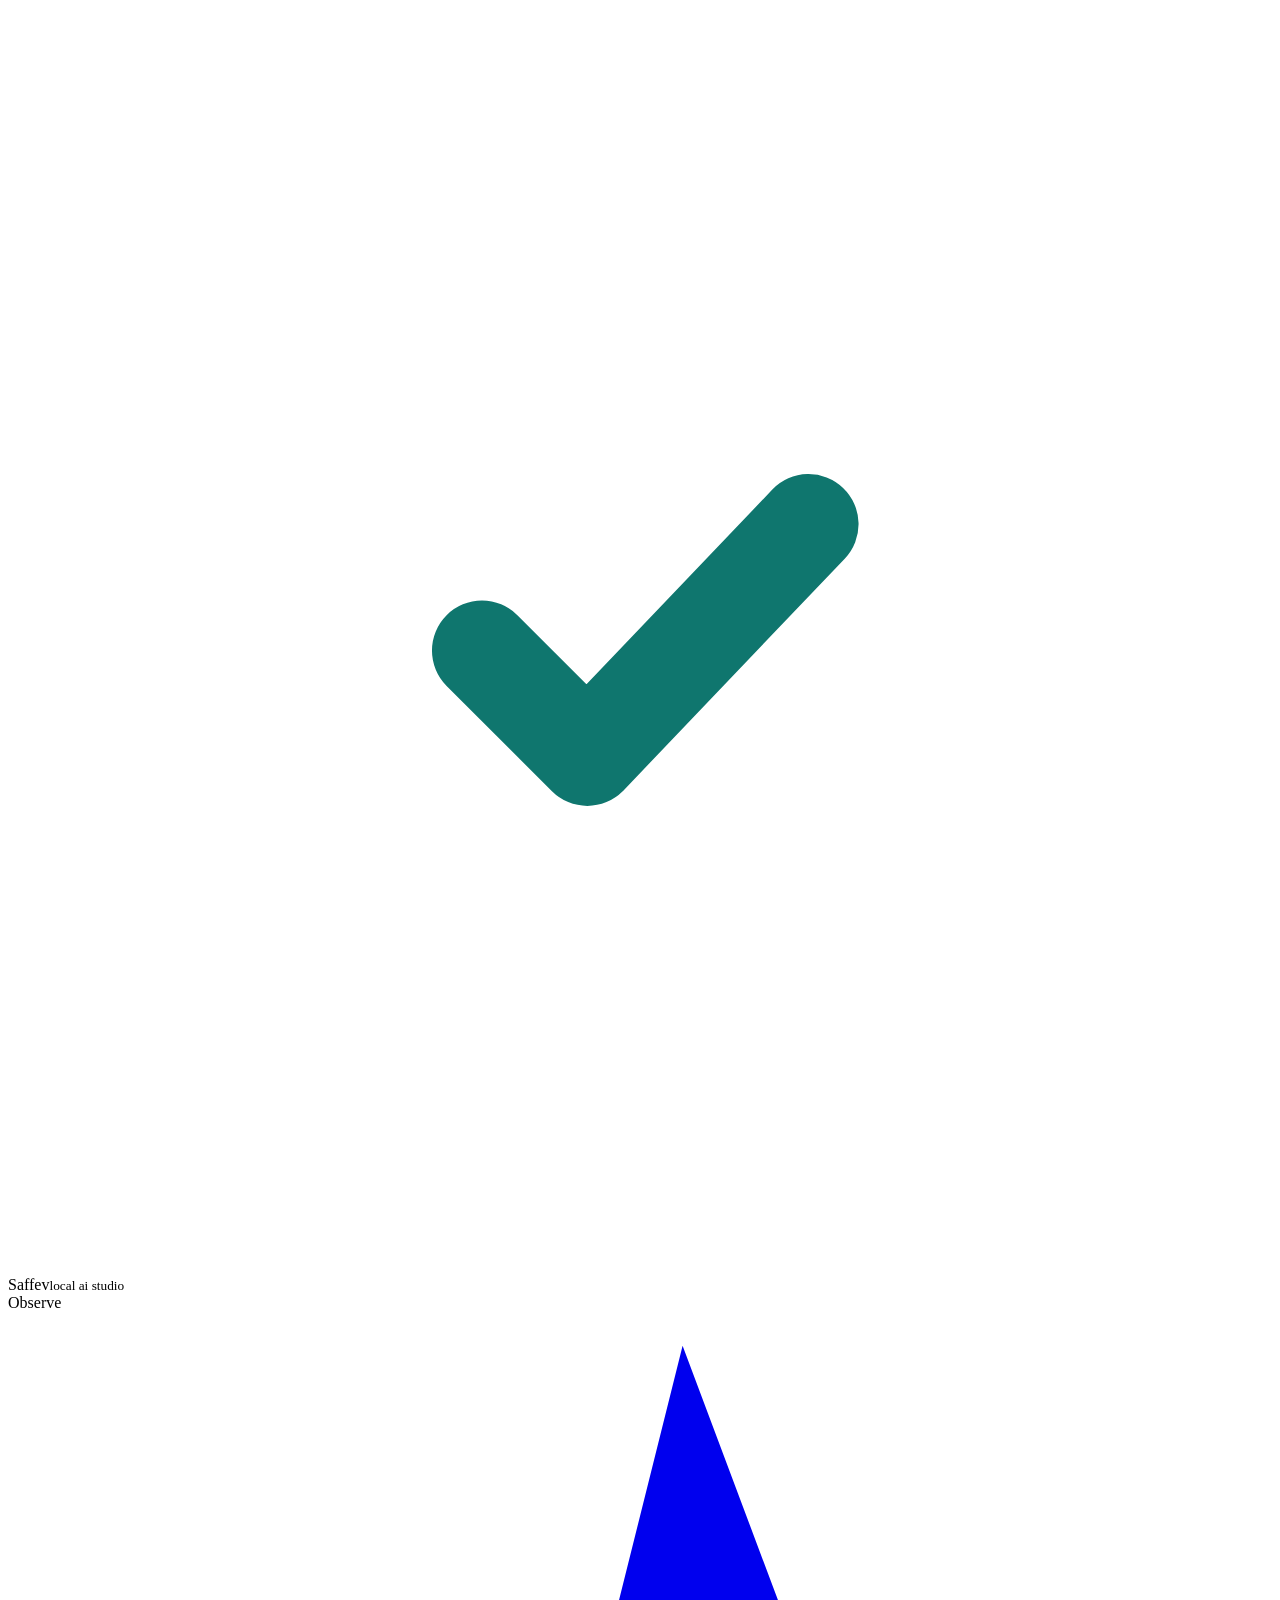
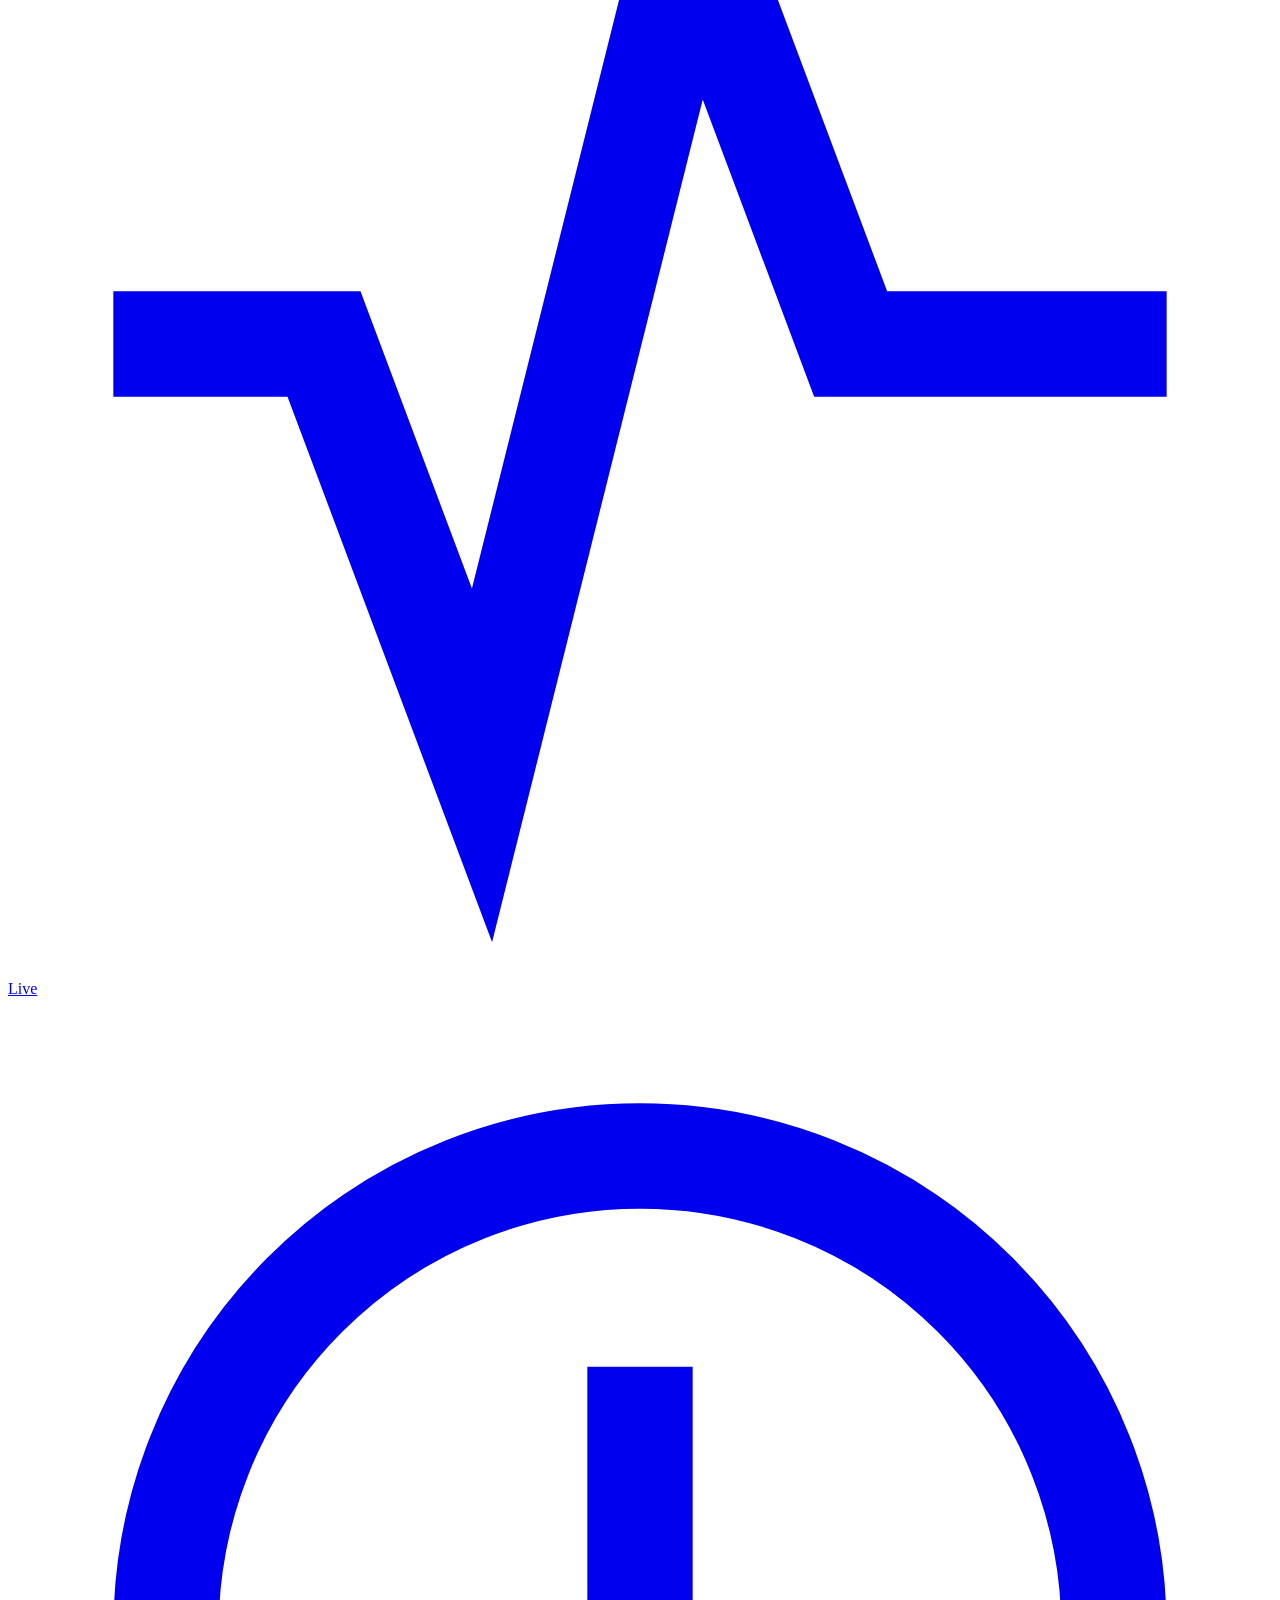
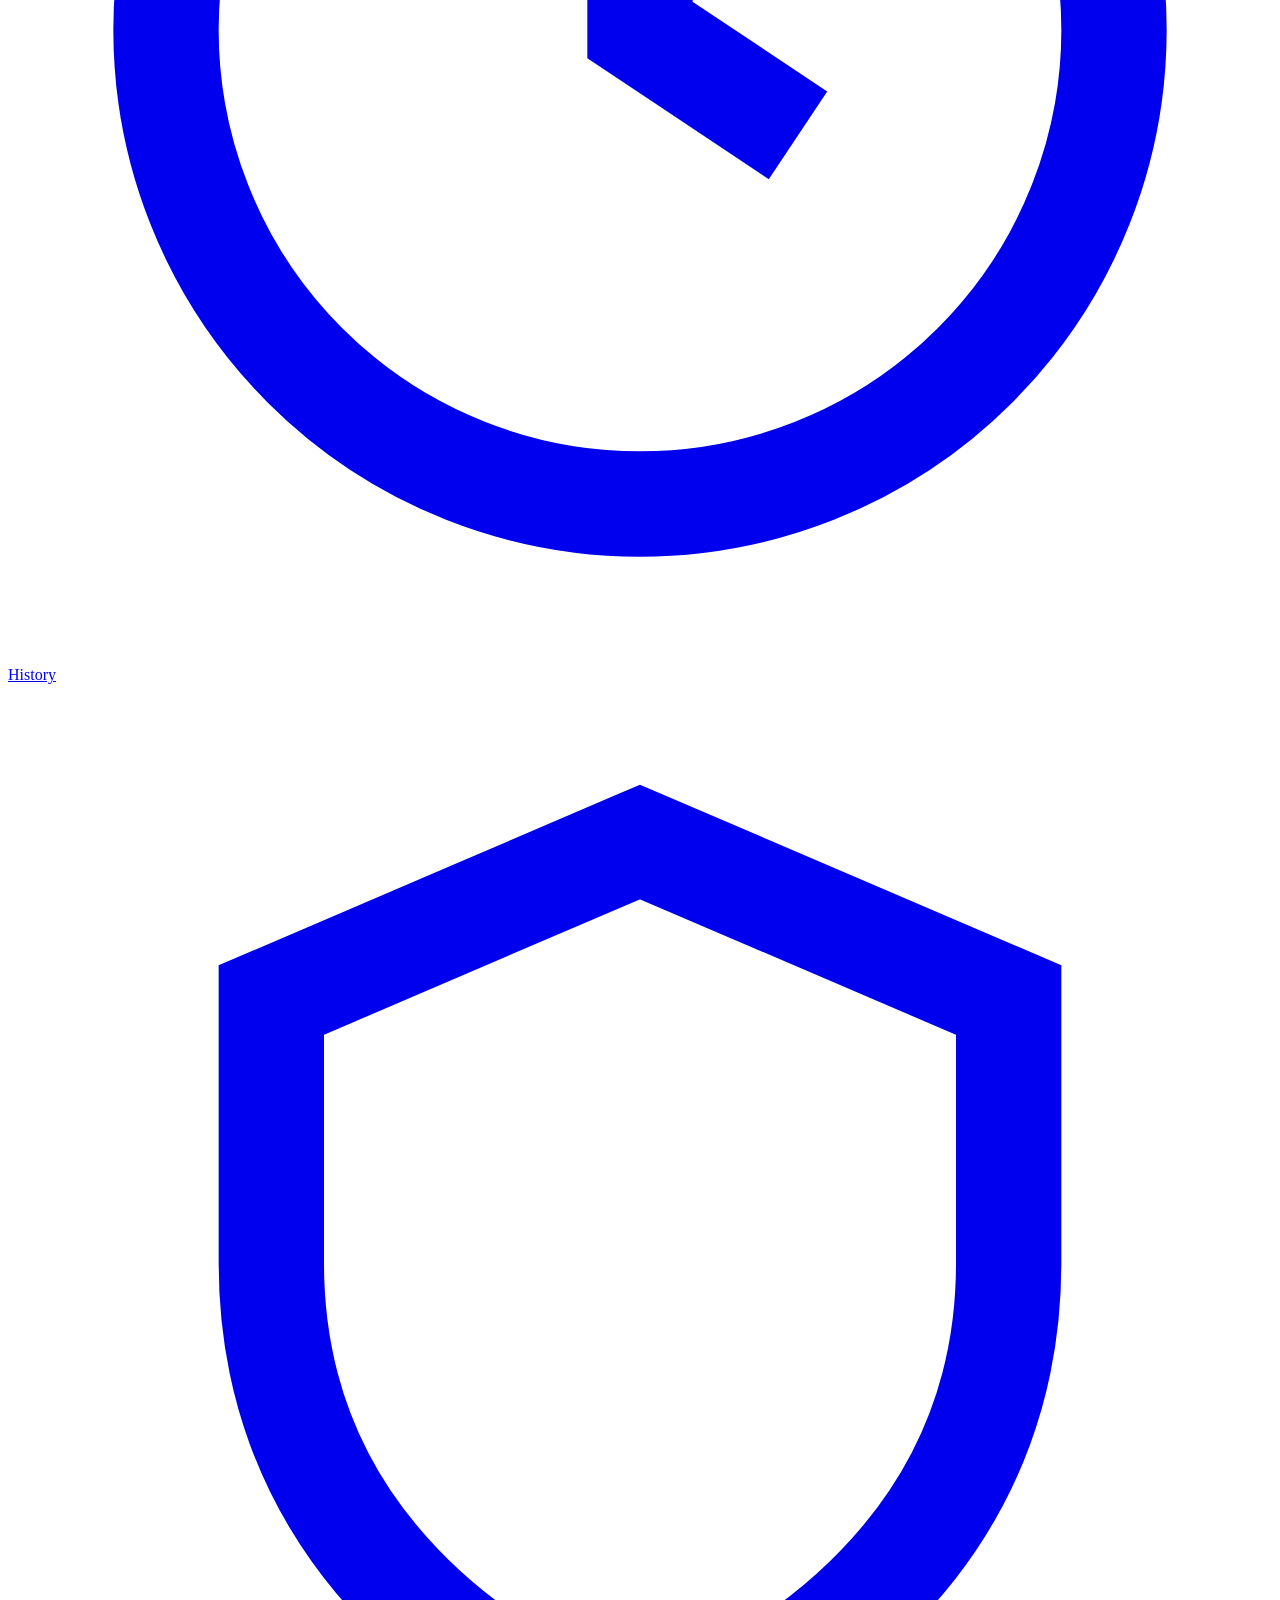
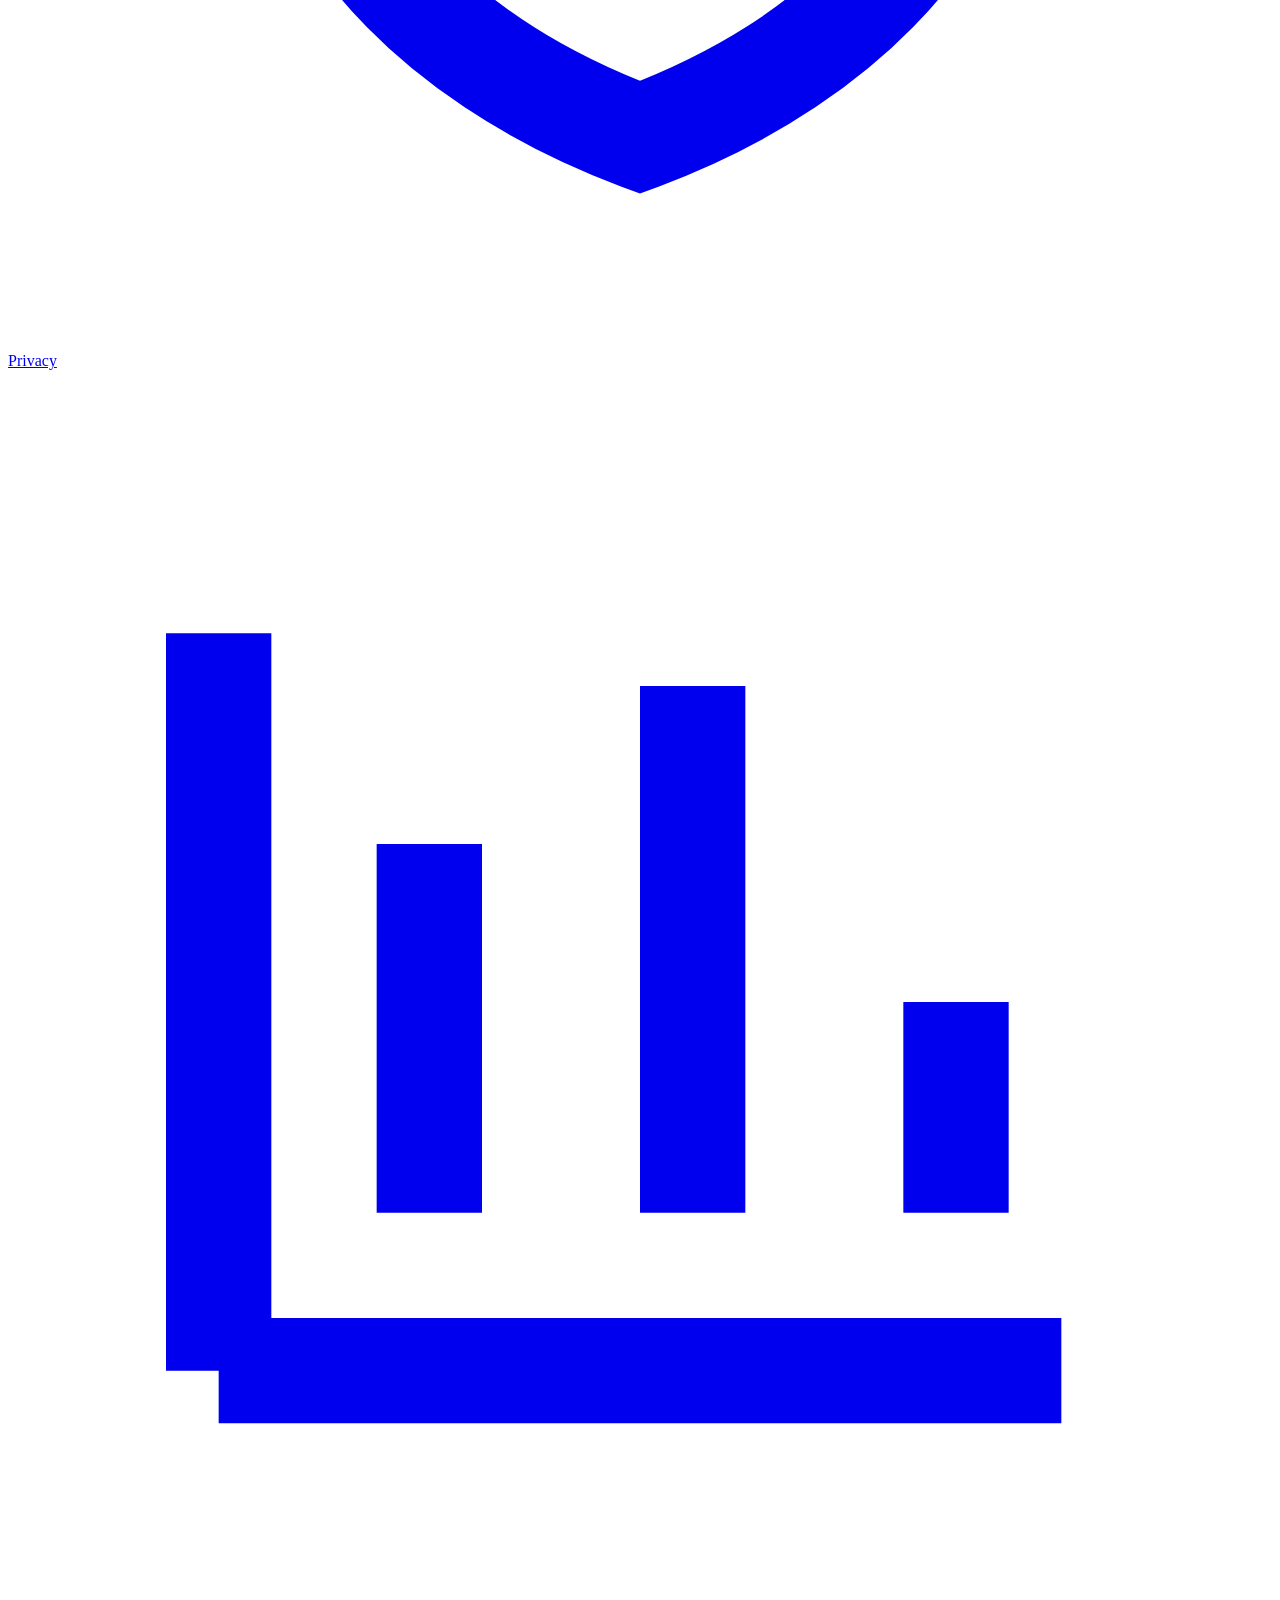
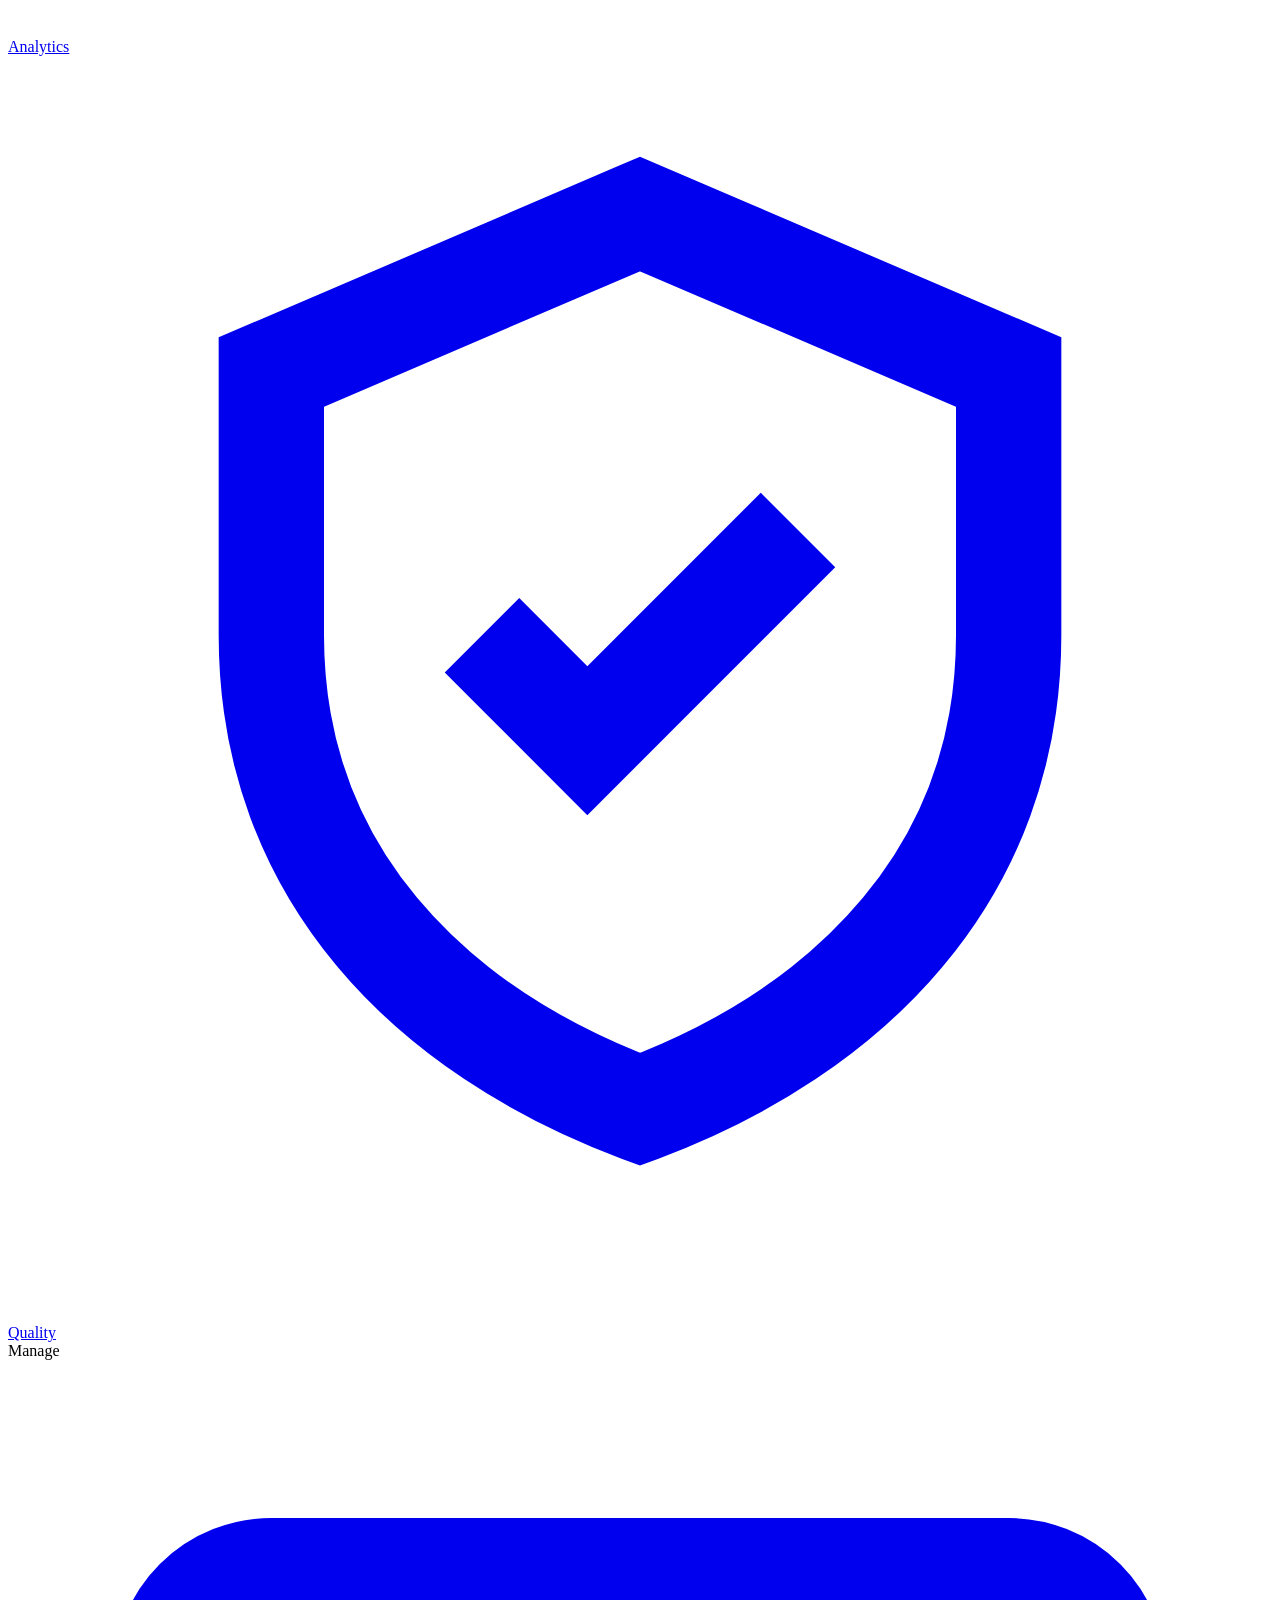
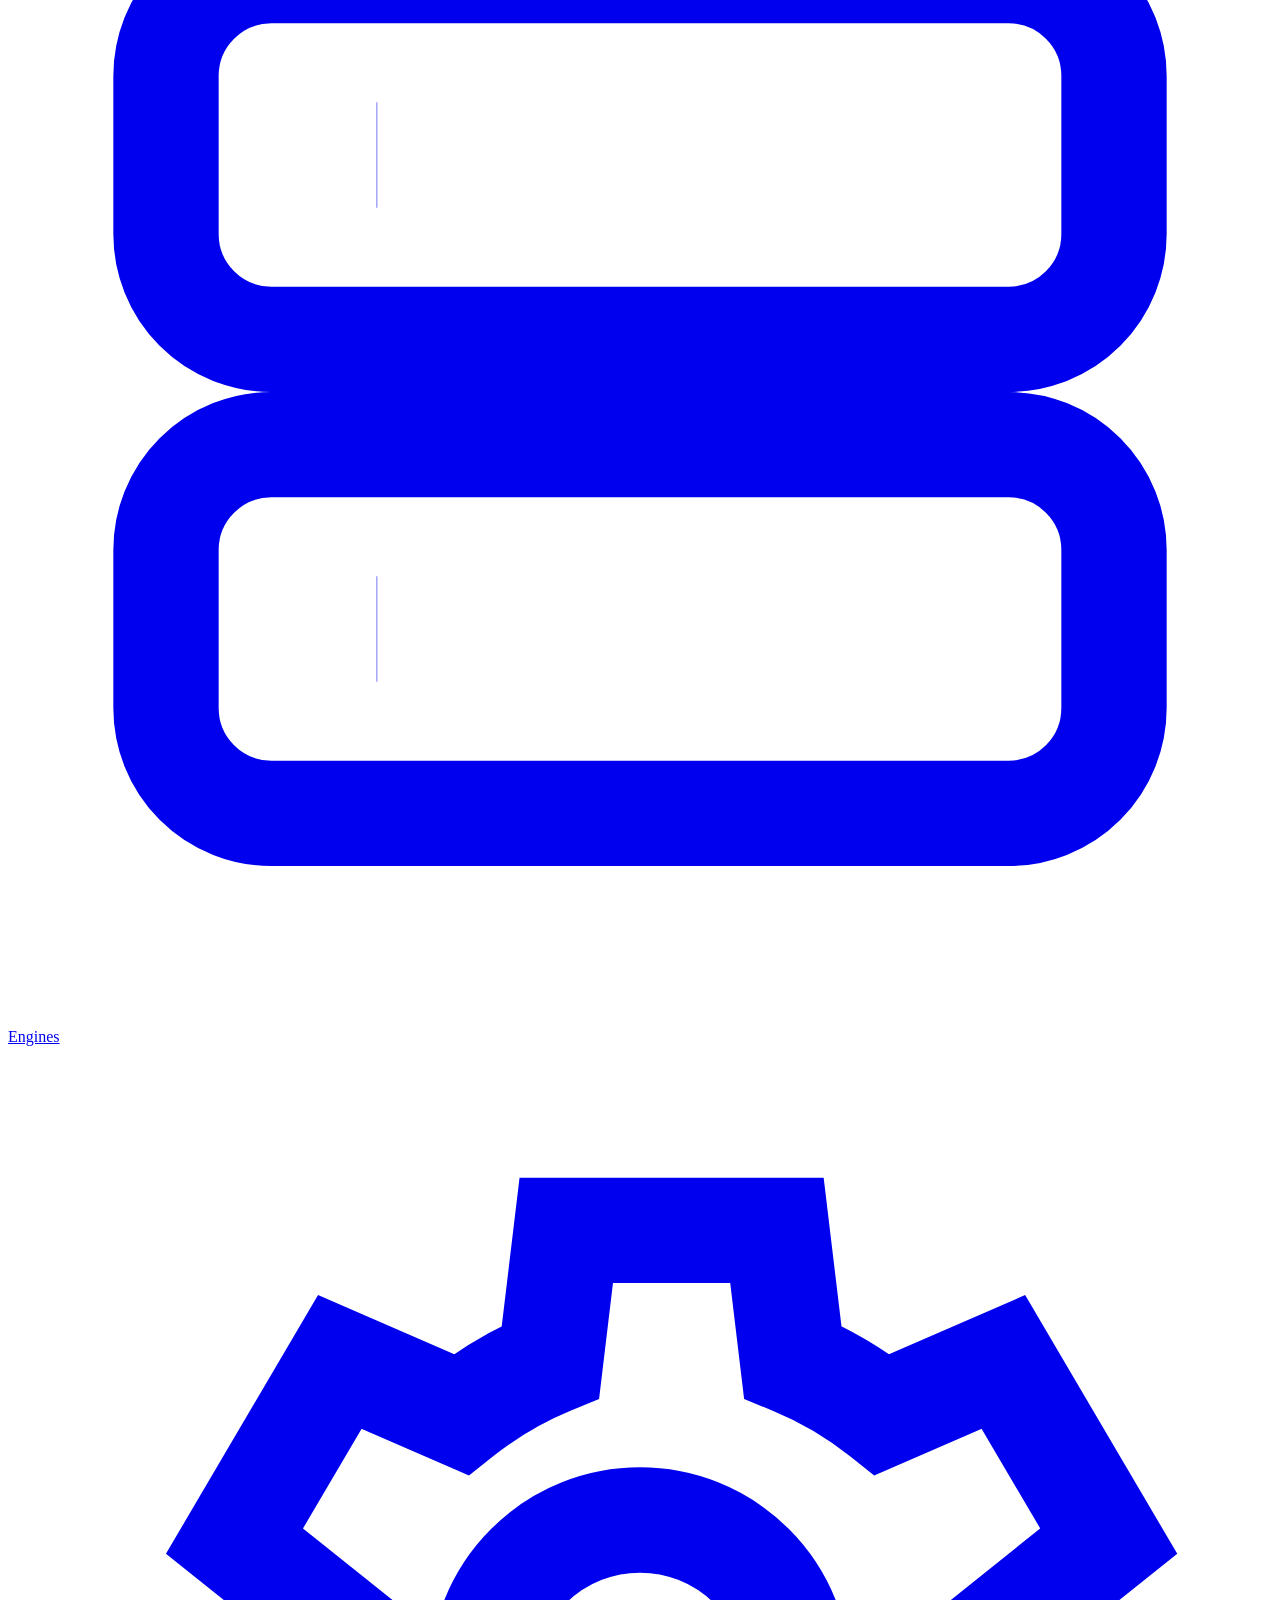
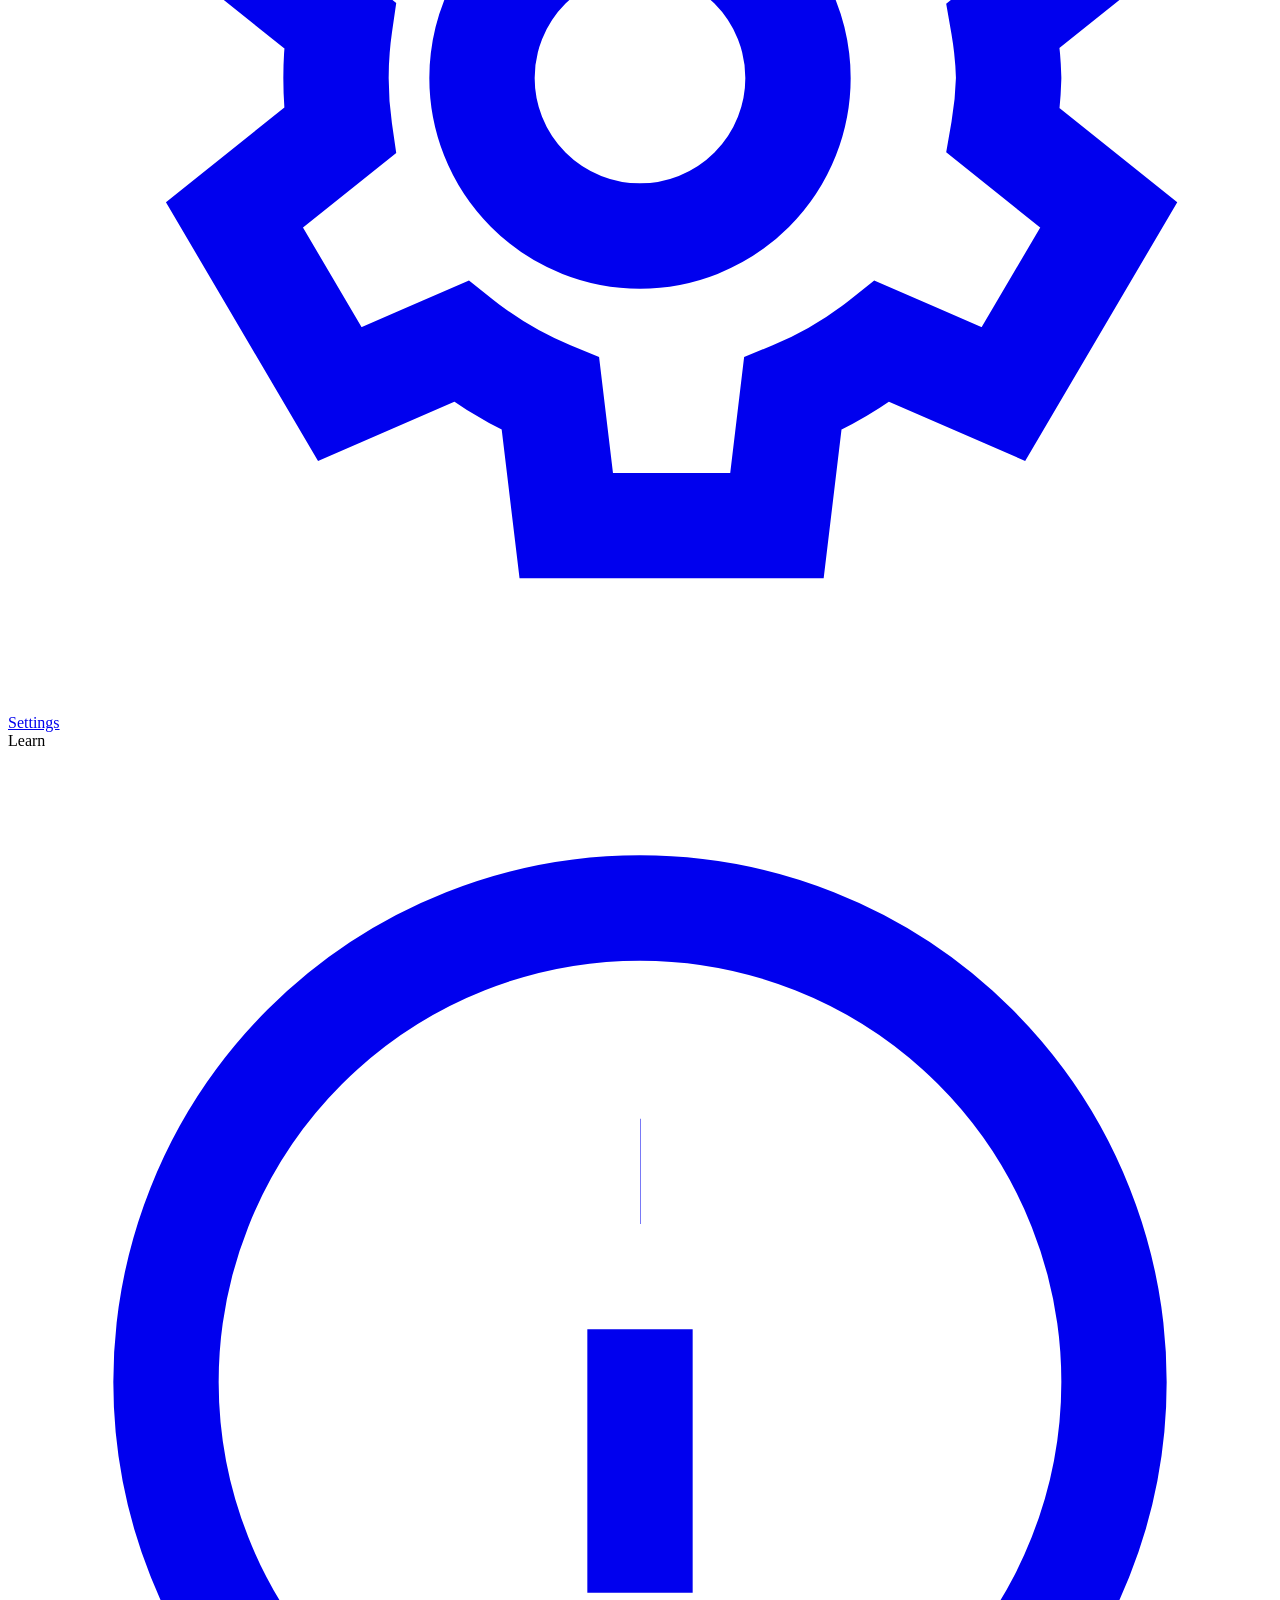
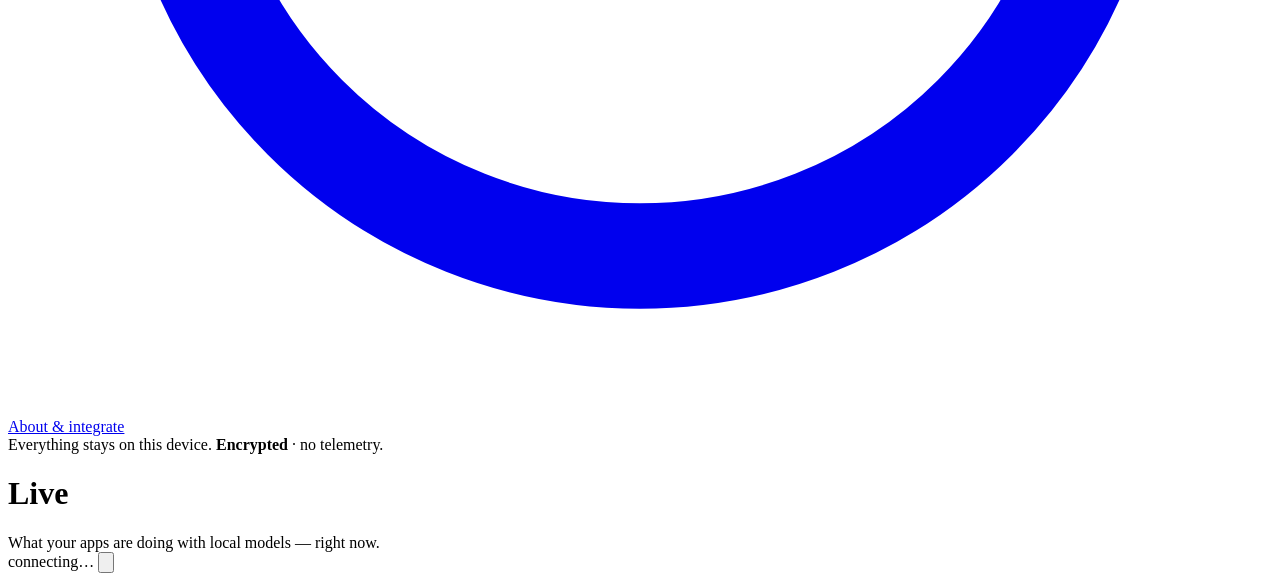
==== studio-web/index.html @ daf54a2c "feat(eval): eval pipeline phases 1-3 — storage, config, deterministic safety guard Activates the emp" ====
<!doctype html>
<html lang="en">
<head>
  <meta charset="utf-8" />
  <meta name="viewport" content="width=device-width, initial-scale=1" />
  <meta name="color-scheme" content="light dark" />
  <title>Saffev — local ai studio</title>

  <!-- Self-hosted fonts (woff2 baked into the binary) — no CDN, fully offline. -->
  <link rel="stylesheet" href="/fonts.css" />

  <!-- Canonical design tokens (copied from design/tokens.css) — single colour source. -->
  <link rel="stylesheet" href="/tokens.css" />
  <!-- Component styles lifted from design/option-a-calm-instrument.html (token-driven). -->
  <link rel="stylesheet" href="/styles.css" />
</head>
<body>
  <div class="appshell">
    <!-- SIDEBAR -->
    <aside class="sidebar">
      <div class="brand">
        <div class="mark" aria-hidden="true">
          <svg viewBox="0 0 24 24" fill="none">
            <path d="M12 2 4 5.5v6c0 5 3.4 8.8 8 10.5 4.6-1.7 8-5.5 8-10.5v-6L12 2Z" fill="#fff" opacity=".95"/>
            <path d="M9 12.2 11 14.2 15.2 9.8" stroke="#0F766E" stroke-width="1.9" stroke-linecap="round" stroke-linejoin="round"/>
          </svg>
        </div>
        <div class="wm"><span id="wmName">Saffev</span><small id="wmSub">local ai studio</small></div>
      </div>

      <div class="navlabel">Observe</div>
      <nav class="nav" id="navObserve">
        <a data-route="live" href="#/live">
          <svg viewBox="0 0 24 24" fill="none" stroke="currentColor" stroke-width="2"><path d="M2 12h4l3 8 4-16 3 8h6"/></svg> Live
        </a>
        <a data-route="history" href="#/history">
          <svg viewBox="0 0 24 24" fill="none" stroke="currentColor" stroke-width="2"><circle cx="12" cy="12" r="9"/><path d="M12 7v5l3 2"/></svg> History
        </a>
        <a data-route="privacy" href="#/privacy">
          <svg viewBox="0 0 24 24" fill="none" stroke="currentColor" stroke-width="2"><path d="M12 3 5 6v5c0 4.5 3 7.5 7 9 4-1.5 7-4.5 7-9V6l-7-3Z"/></svg> Privacy
          <span class="badge" id="navPiiBadge" hidden>0</span>
        </a>
        <a data-route="analytics" href="#/analytics">
          <svg viewBox="0 0 24 24" fill="none" stroke="currentColor" stroke-width="2"><path d="M4 19V5M4 19h16M8 16V9M13 16V6M18 16v-4"/></svg> Analytics
        </a>
        <a data-route="quality" href="#/quality">
          <svg viewBox="0 0 24 24" fill="none" stroke="currentColor" stroke-width="2"><path d="M12 3 5 6v5c0 4.5 3 7.5 7 9 4-1.5 7-4.5 7-9V6l-7-3Z"/><path d="m9 11 2 2 4-4"/></svg> Quality
        </a>
      </nav>

      <div class="navlabel">Manage</div>
      <nav class="nav" id="navManage">
        <a data-route="engines" href="#/engines">
          <svg viewBox="0 0 24 24" fill="none" stroke="currentColor" stroke-width="2"><rect x="3" y="4" width="18" height="7" rx="2"/><rect x="3" y="13" width="18" height="7" rx="2"/><path d="M7 7.5h.01M7 16.5h.01"/></svg> Engines
        </a>
        <a data-route="settings" href="#/settings">
          <svg viewBox="0 0 24 24" fill="none" stroke="currentColor" stroke-width="2"><circle cx="12" cy="12" r="3"/><path d="M19 12a7 7 0 0 0-.1-1l2-1.6-2-3.4-2.3 1a7 7 0 0 0-1.7-1l-.3-2.5h-4l-.3 2.5a7 7 0 0 0-1.7 1l-2.3-1-2 3.4 2 1.6a7 7 0 0 0 0 2l-2 1.6 2 3.4 2.3-1a7 7 0 0 0 1.7 1l.3 2.5h4l.3-2.5a7 7 0 0 0 1.7-1l2.3 1 2-3.4-2-1.6a7 7 0 0 0 .1-1Z"/></svg> Settings
        </a>
      </nav>

      <div class="navlabel">Learn</div>
      <nav class="nav" id="navLearn">
        <a data-route="about" href="#/about">
          <svg viewBox="0 0 24 24" fill="none" stroke="currentColor" stroke-width="2"><circle cx="12" cy="12" r="9"/><path d="M12 11v5M12 8h.01"/></svg> About &amp; integrate
        </a>
      </nav>

      <!-- Update affordance (bottom-left). Populated by app.js when GET /api/update
           reports a newer release; clicking installs + relaunches automatically. -->
      <div class="upfoot" id="updateFoot" hidden></div>
      <div class="foot">Everything stays on this device. <b>Encrypted</b> · no telemetry.</div>
    </aside>

    <!-- MAIN -->
    <main class="main" id="main">
      <header class="topbar">
        <div>
          <h1 id="pageTitle">Live</h1>
          <div class="sub" id="pageSub">What your apps are doing with local models — right now.</div>
        </div>
        <div class="spacer"></div>
        <span class="pill" id="enginePill"><span class="dot"></span> <span id="enginePillText">connecting…</span></span>
        <button class="iconbtn" id="themeBtn" title="Toggle theme" aria-label="Toggle theme">
          <svg id="moon" viewBox="0 0 24 24" fill="none" stroke="currentColor" stroke-width="2"><path d="M21 12.8A9 9 0 1 1 11.2 3a7 7 0 0 0 9.8 9.8Z"/></svg>
        </button>
      </header>

      <!-- Connection banner (token / fetch errors) -->
      <div class="banner" id="banner" hidden></div>

      <!-- Update banner (in-app auto-update). Populated by app.js after a
           GET /api/update on load. Contacts GitHub release metadata only —
           nothing about the user leaves the device. -->
      <div class="upbanner" id="updateBanner" hidden></div>

      <!-- View root — pages render here -->
      <section id="view"></section>
    </main>
  </div>

  <script src="/charts.js" defer></script>
  <script src="/app.js" defer></script>
</body>
</html>
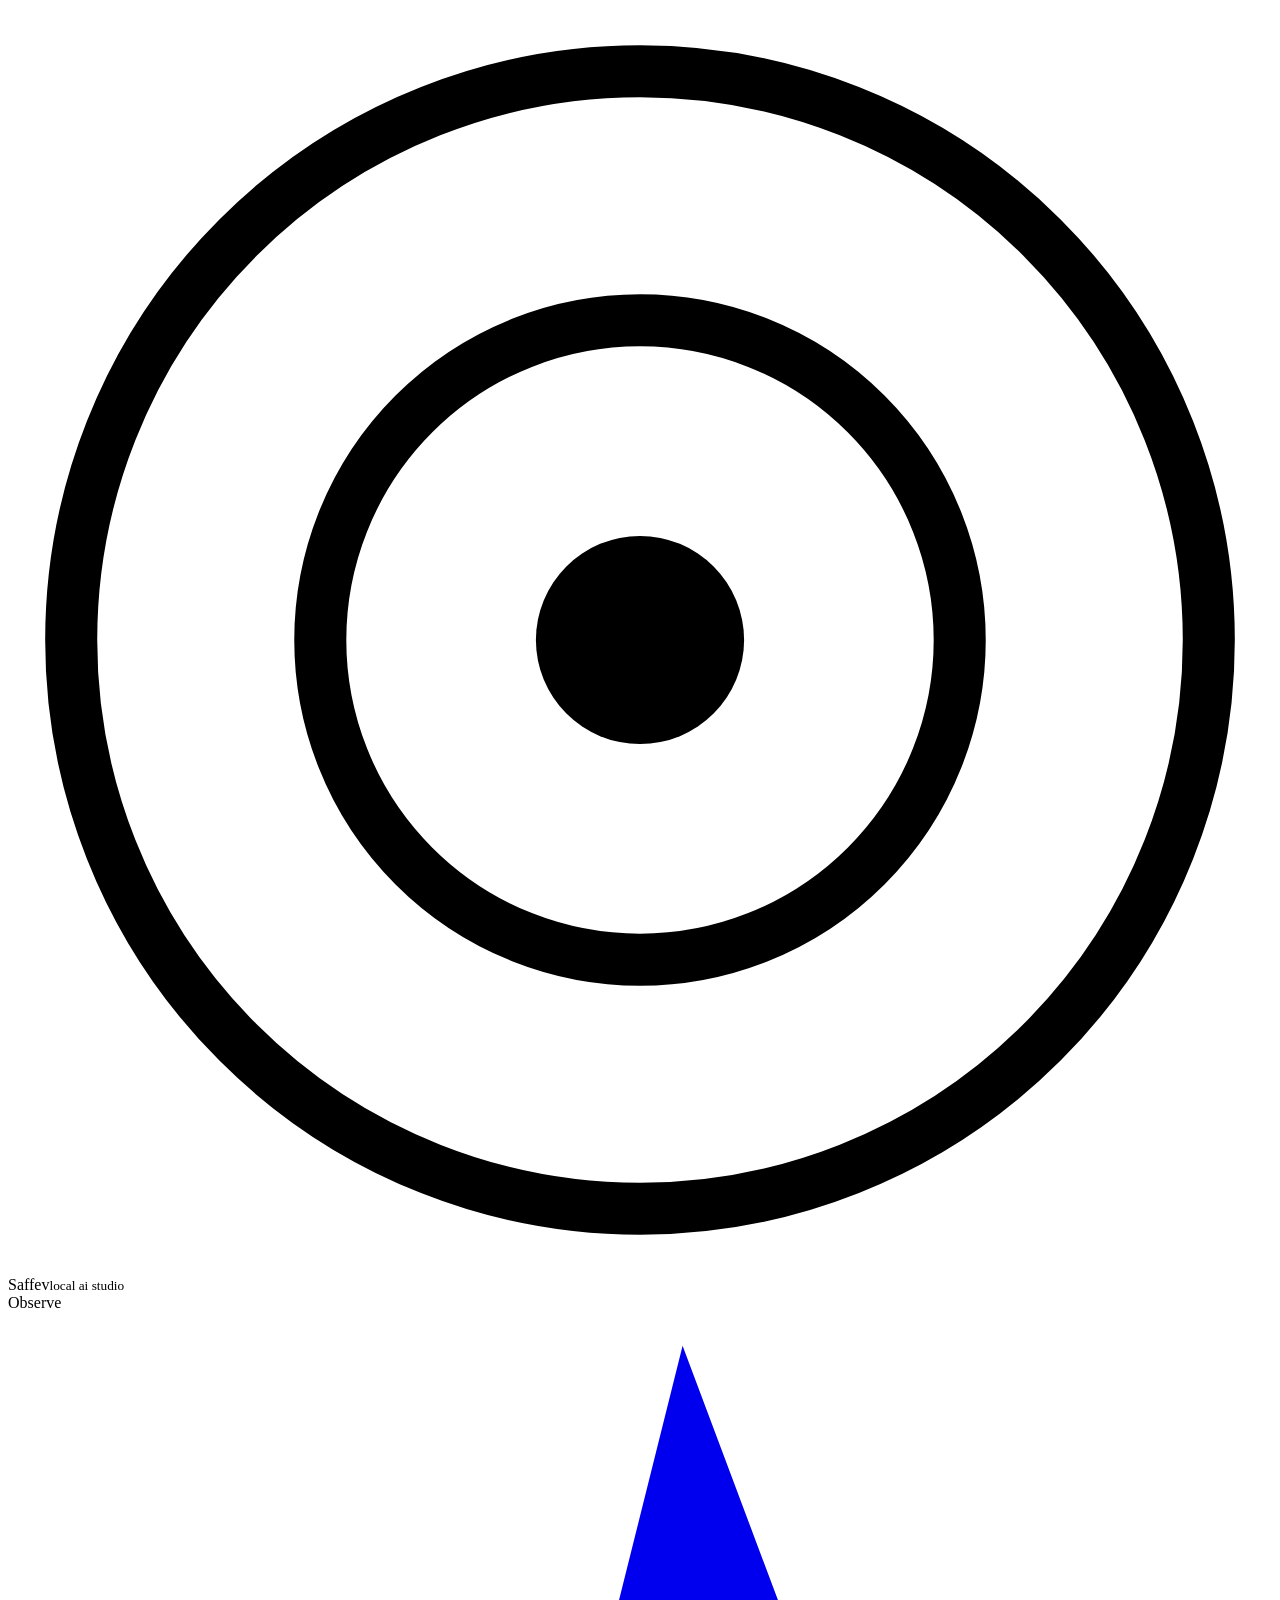
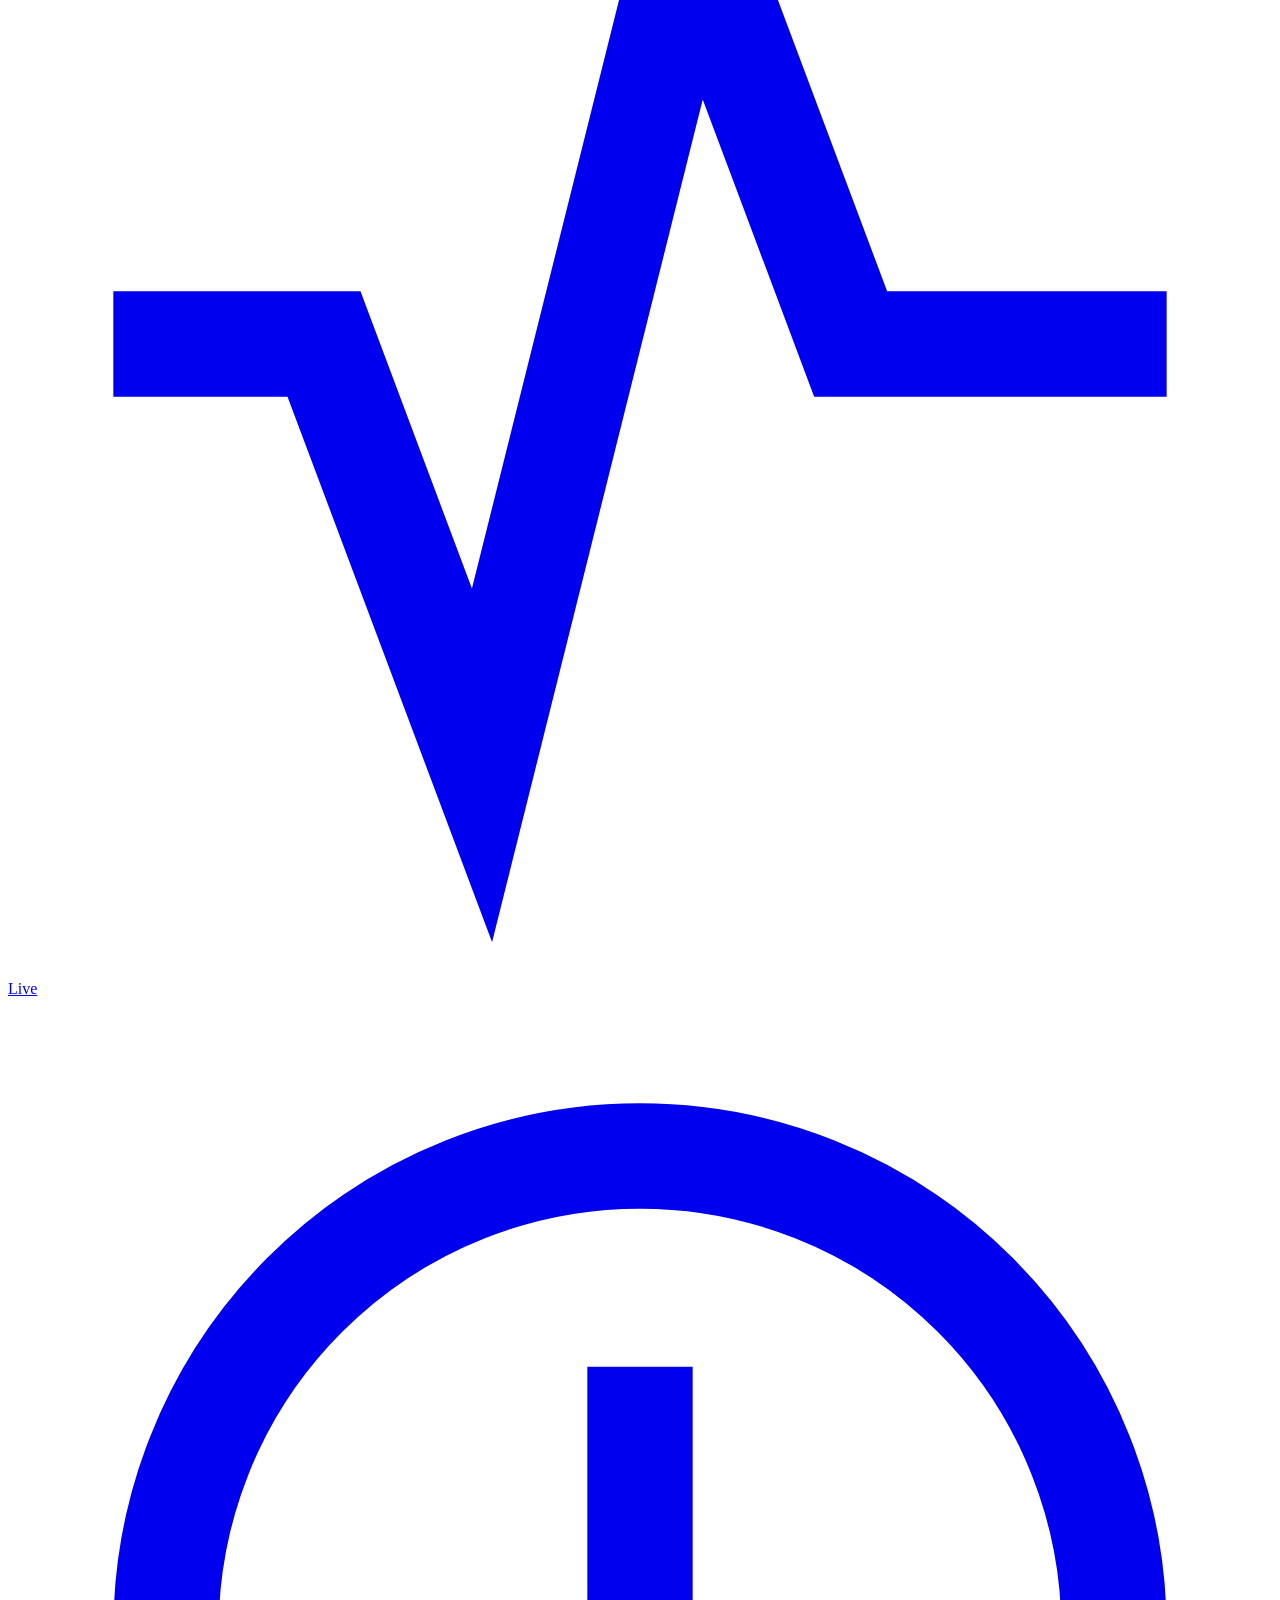
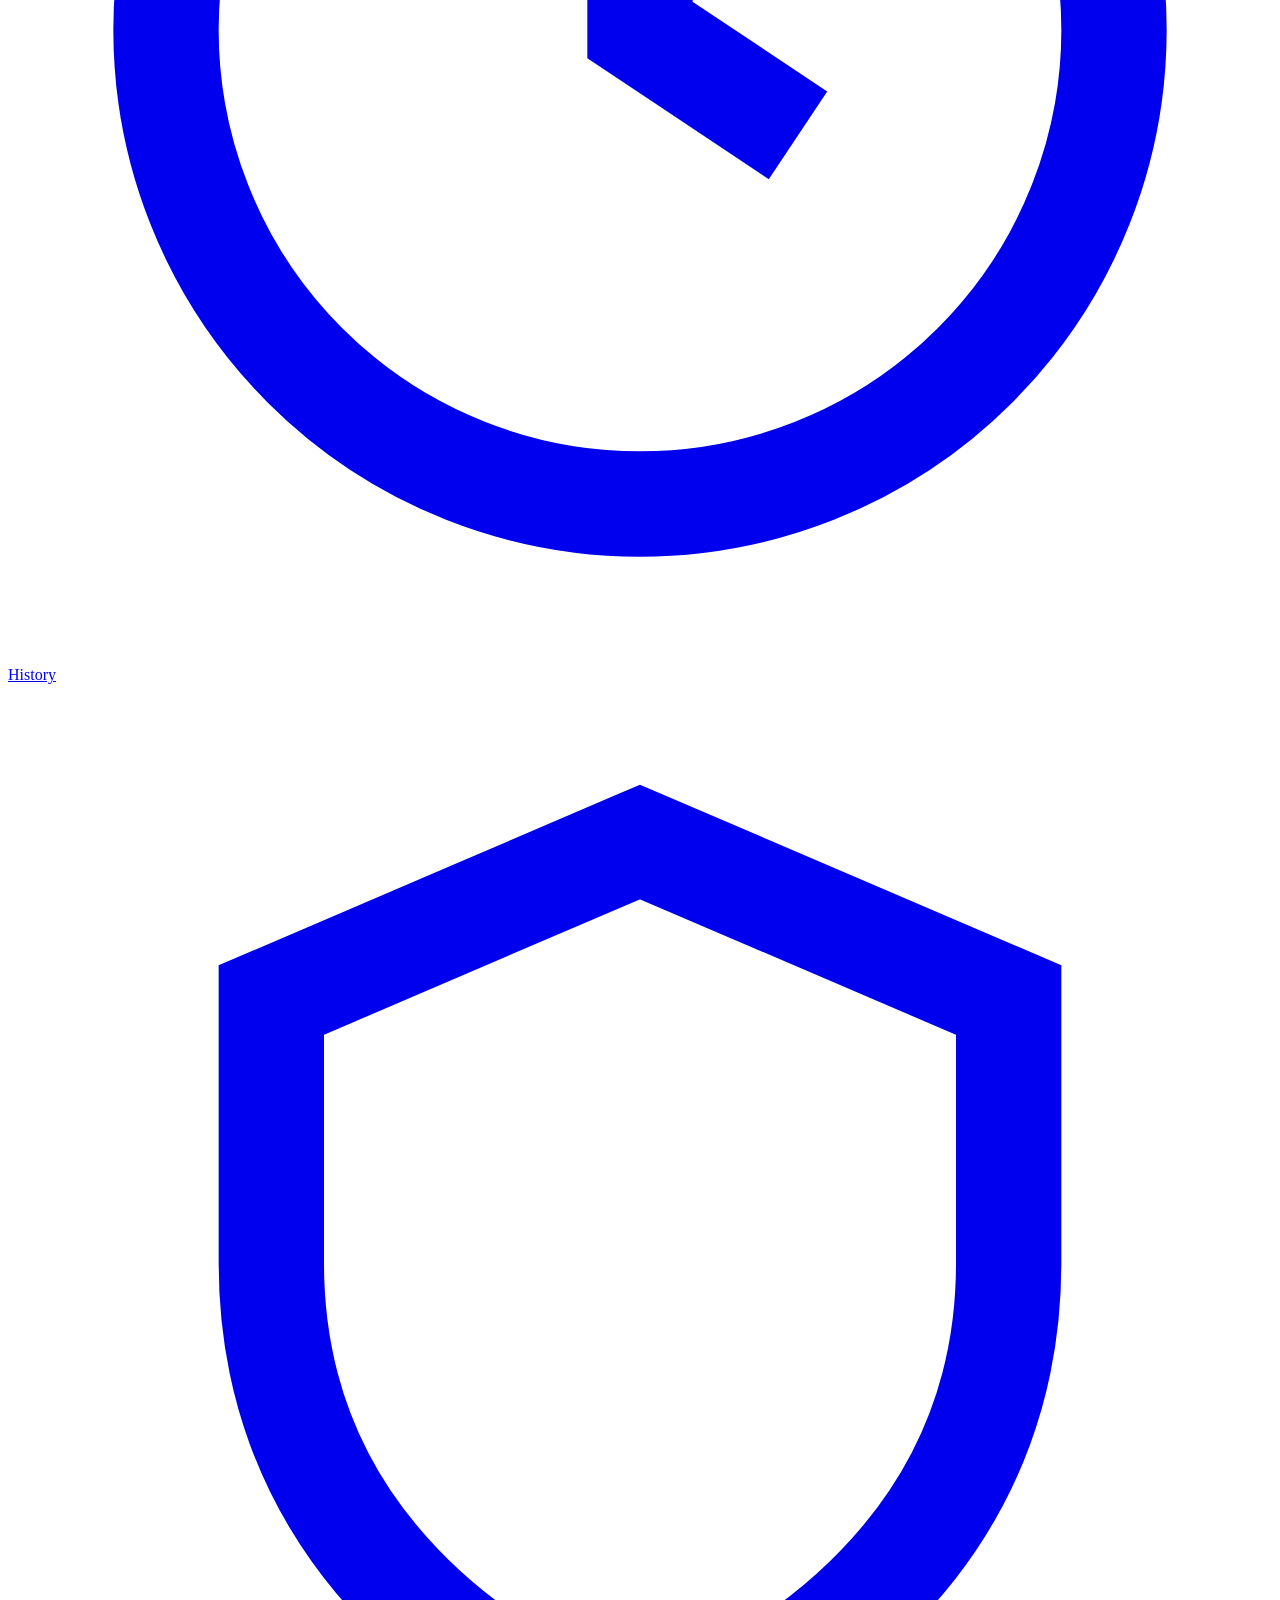
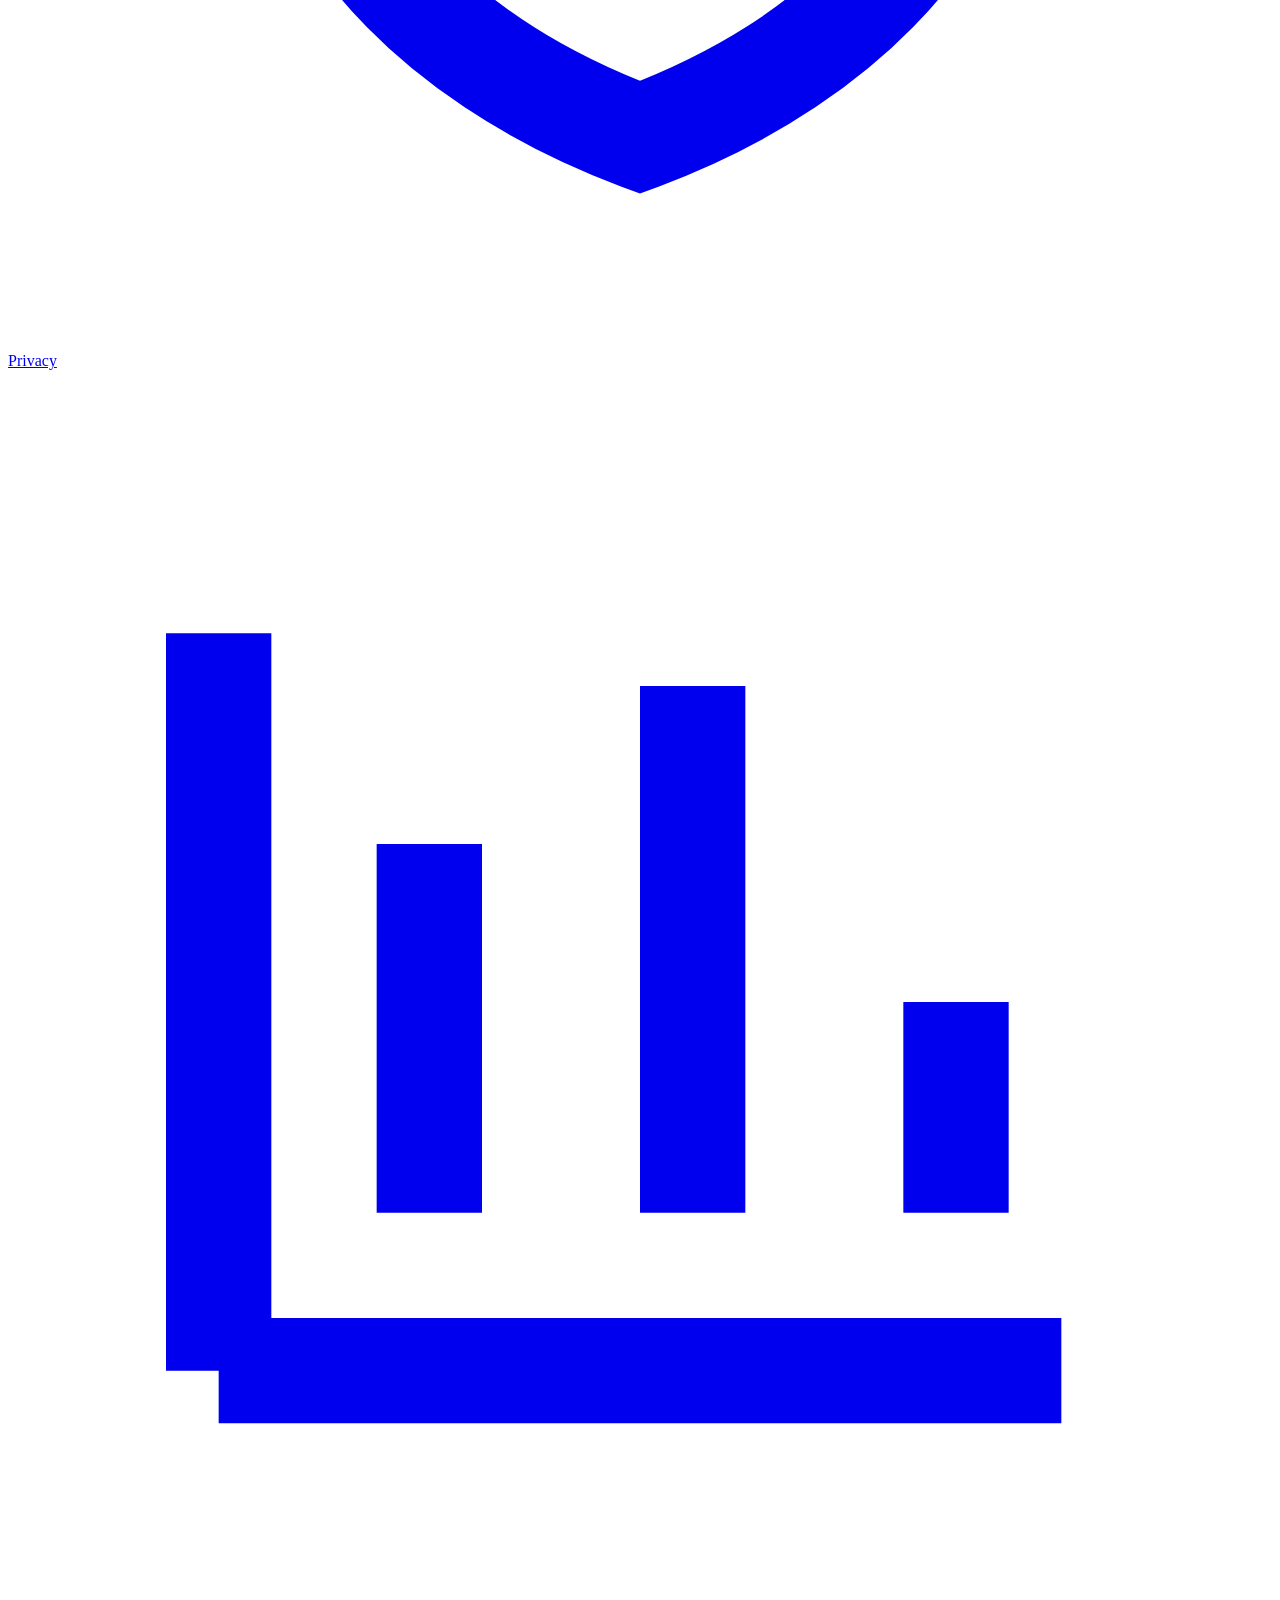
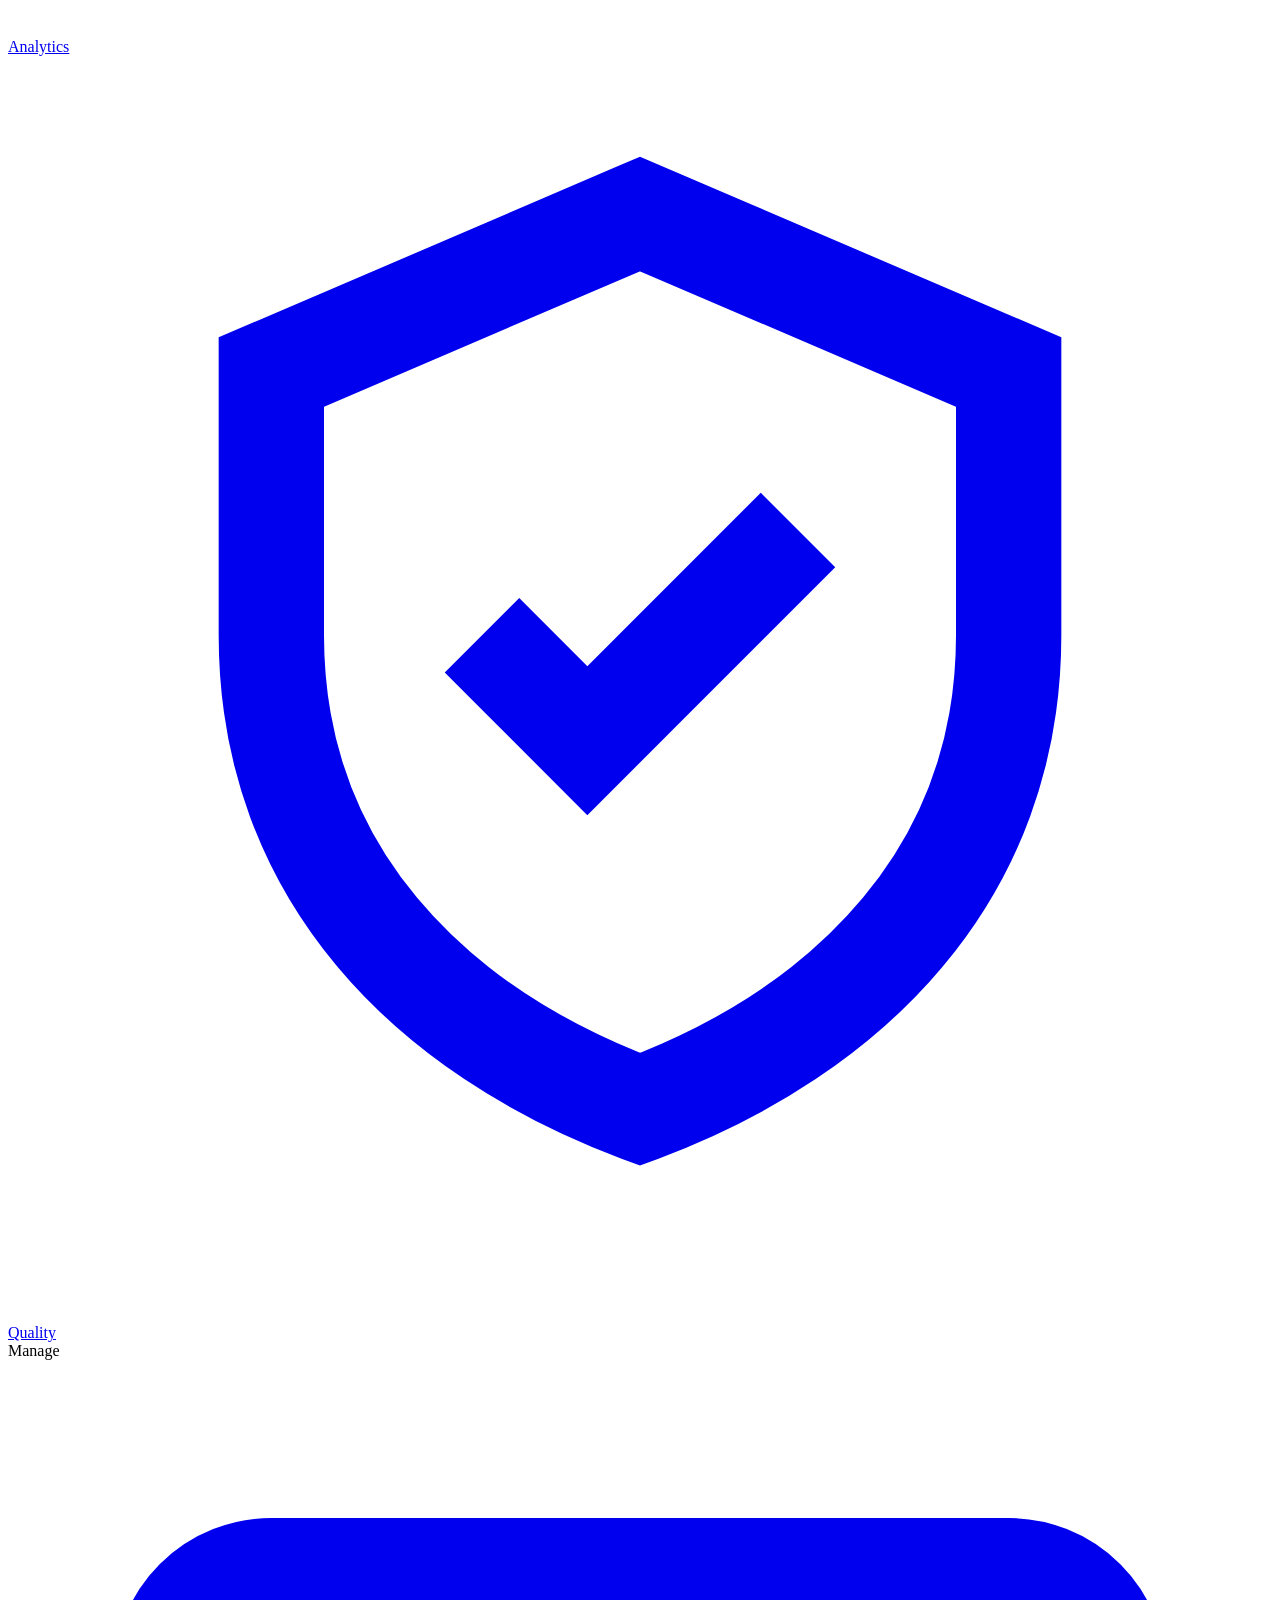
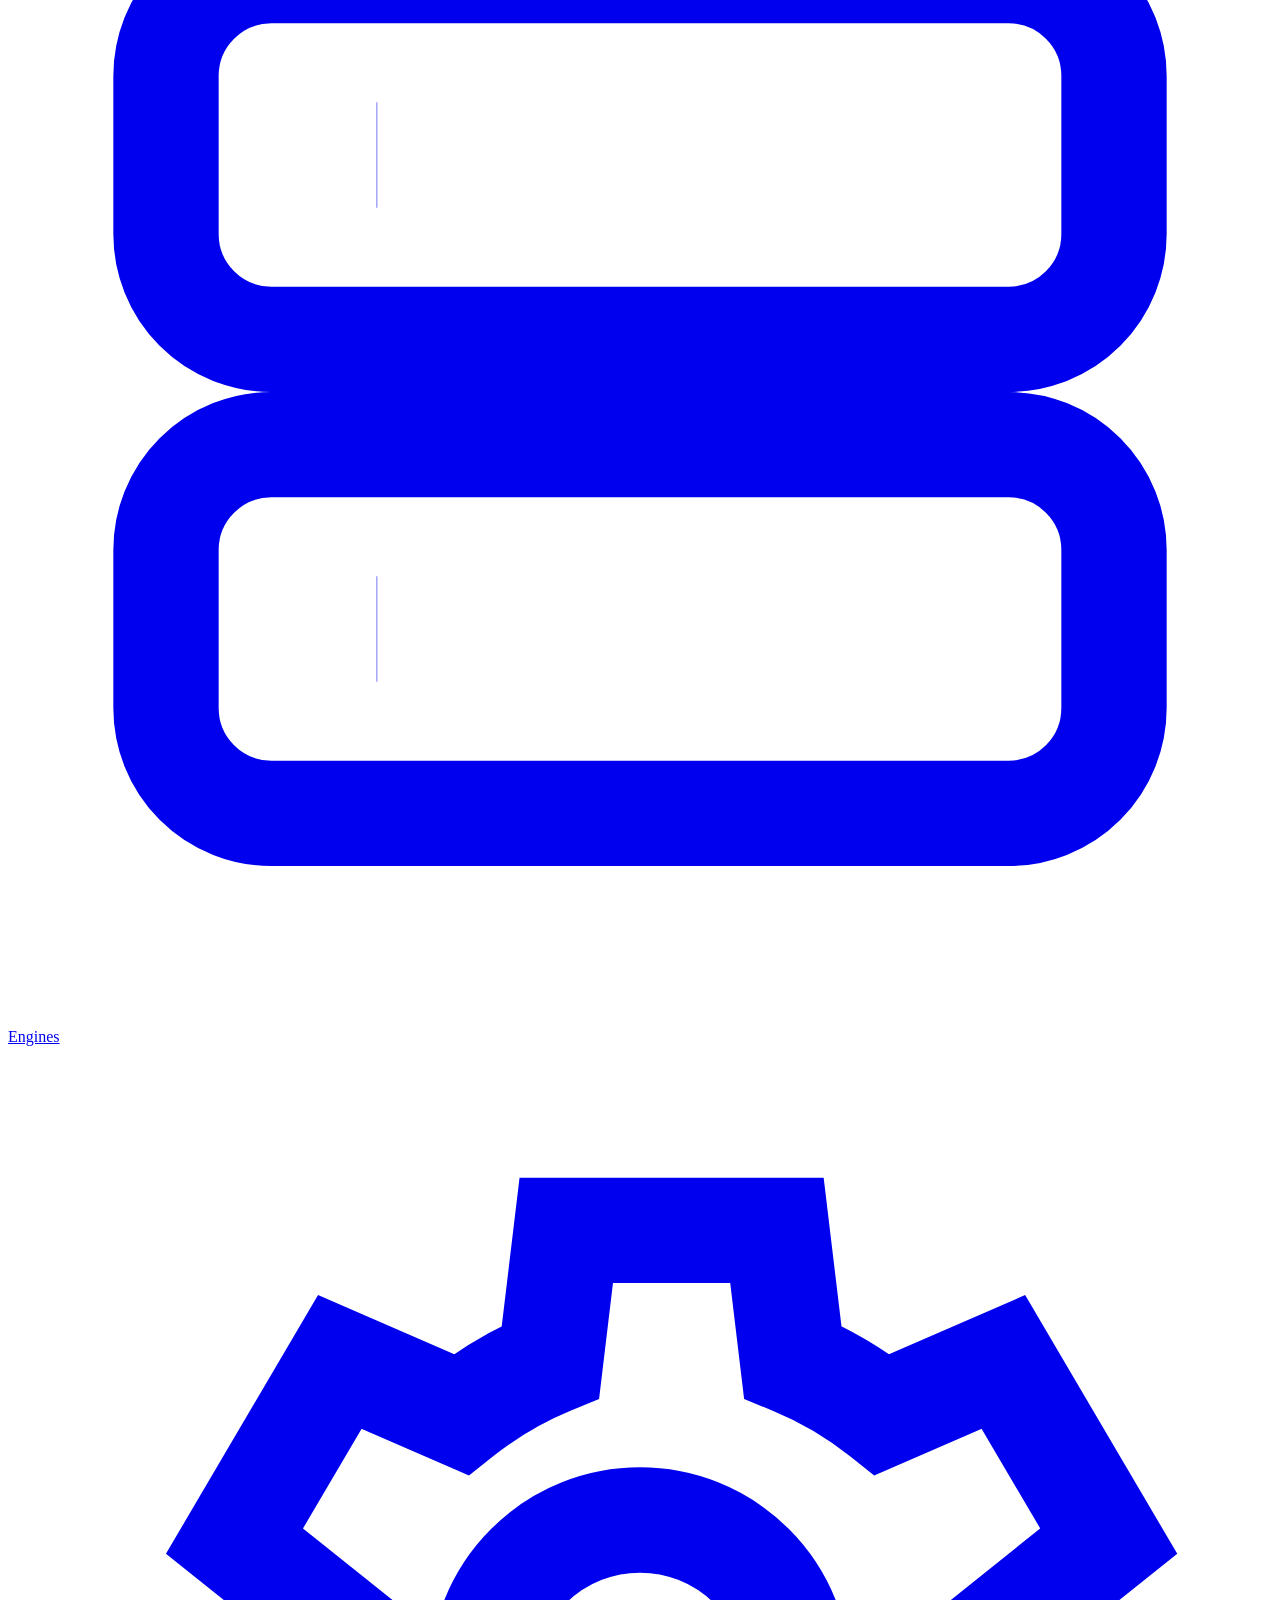
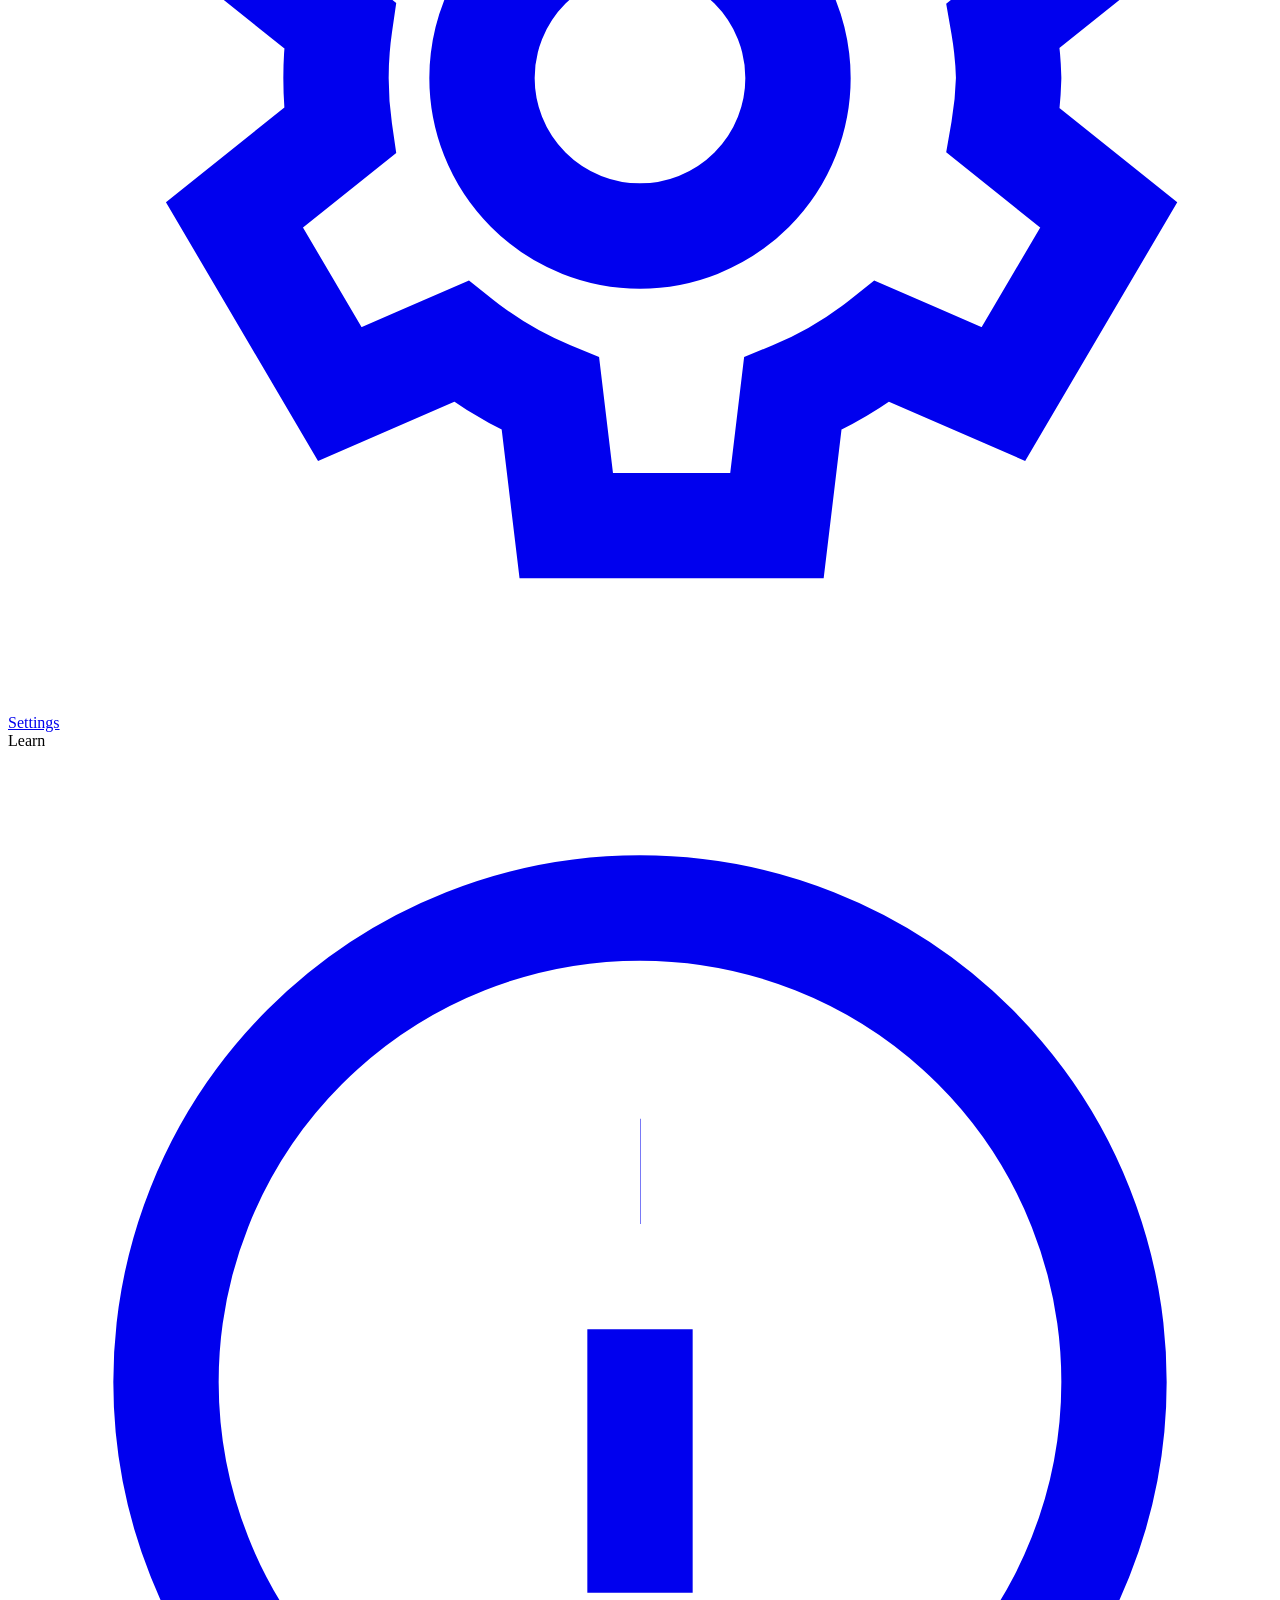
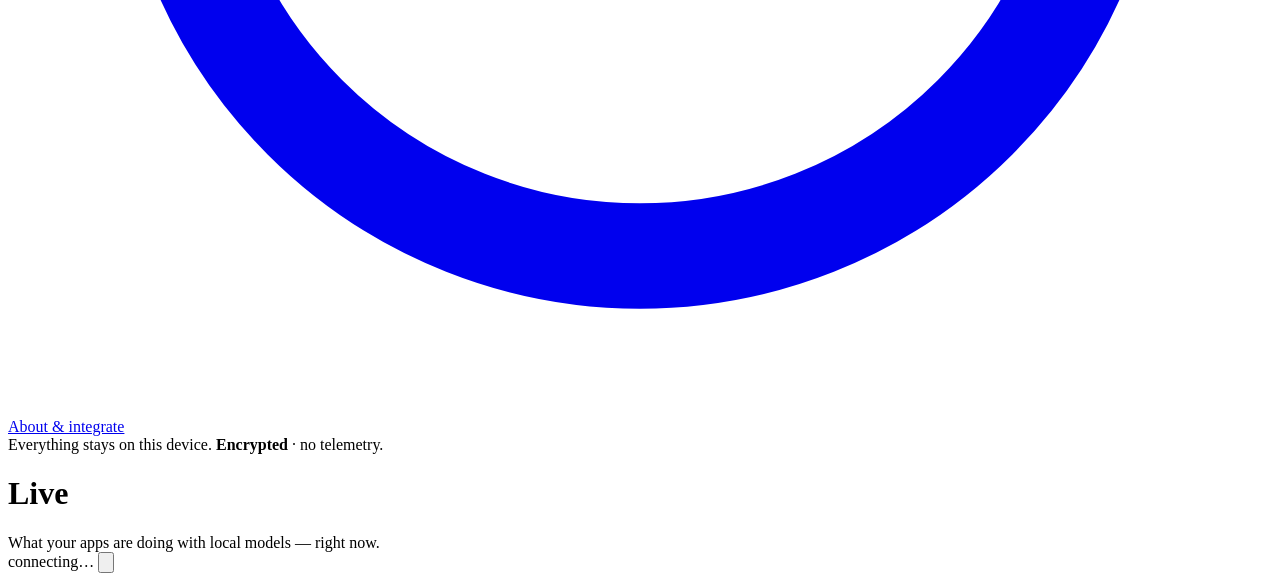
==== commit 0f3f9e16: "feat(studio): redesign to the "warm paper / warm ink" design system Complete visual overhaul of the " ====
--- a/studio-web/index.html
+++ b/studio-web/index.html
@@ -20,9 +20,10 @@
     <aside class="sidebar">
       <div class="brand">
         <div class="mark" aria-hidden="true">
-          <svg viewBox="0 0 24 24" fill="none">
-            <path d="M12 2 4 5.5v6c0 5 3.4 8.8 8 10.5 4.6-1.7 8-5.5 8-10.5v-6L12 2Z" fill="#fff" opacity=".95"/>
-            <path d="M9 12.2 11 14.2 15.2 9.8" stroke="#0F766E" stroke-width="1.9" stroke-linecap="round" stroke-linejoin="round"/>
+          <svg viewBox="0 0 34 34" fill="none">
+            <circle cx="17" cy="17" r="15.3" fill="none" stroke="currentColor" stroke-width="1.4"/>
+            <circle cx="17" cy="17" r="8.6" fill="none" stroke="currentColor" stroke-width="1.4"/>
+            <circle cx="17" cy="17" r="2.8" fill="currentColor"/>
           </svg>
         </div>
         <div class="wm"><span id="wmName">Saffev</span><small id="wmSub">local ai studio</small></div>
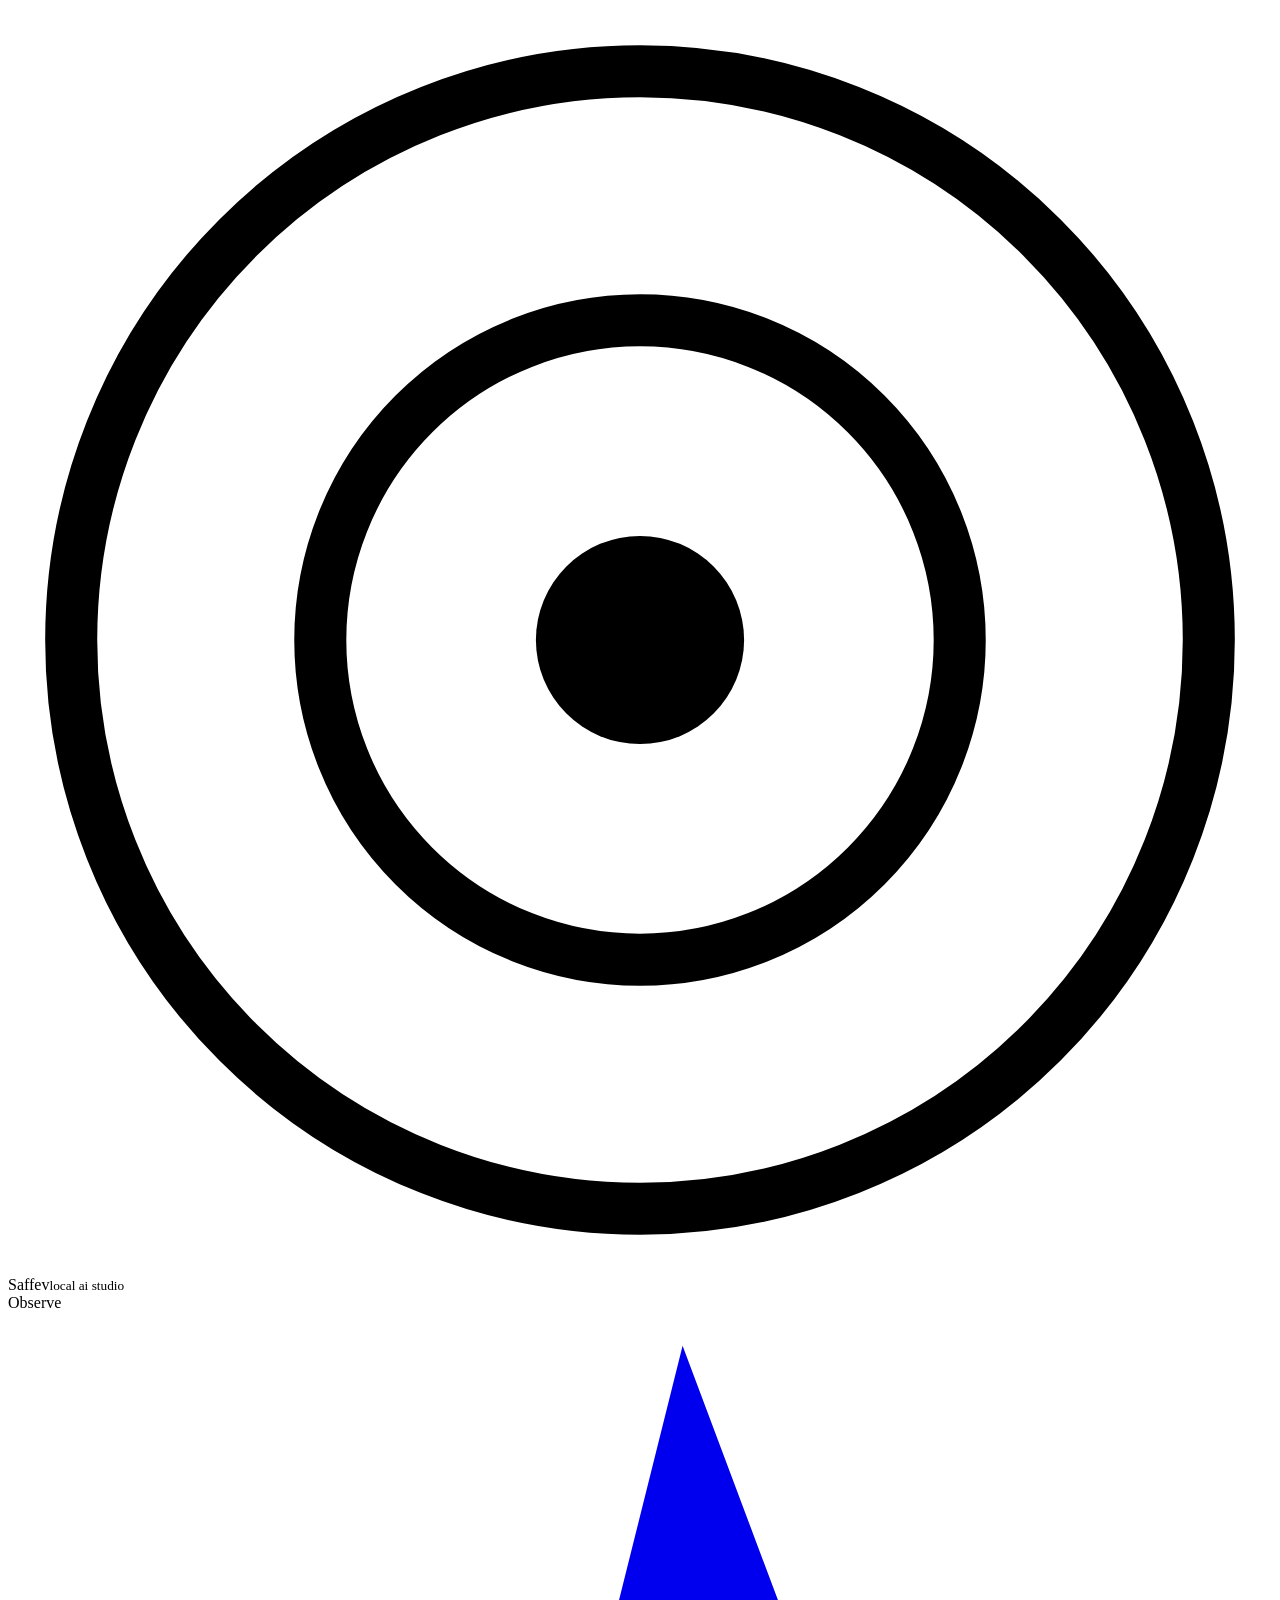
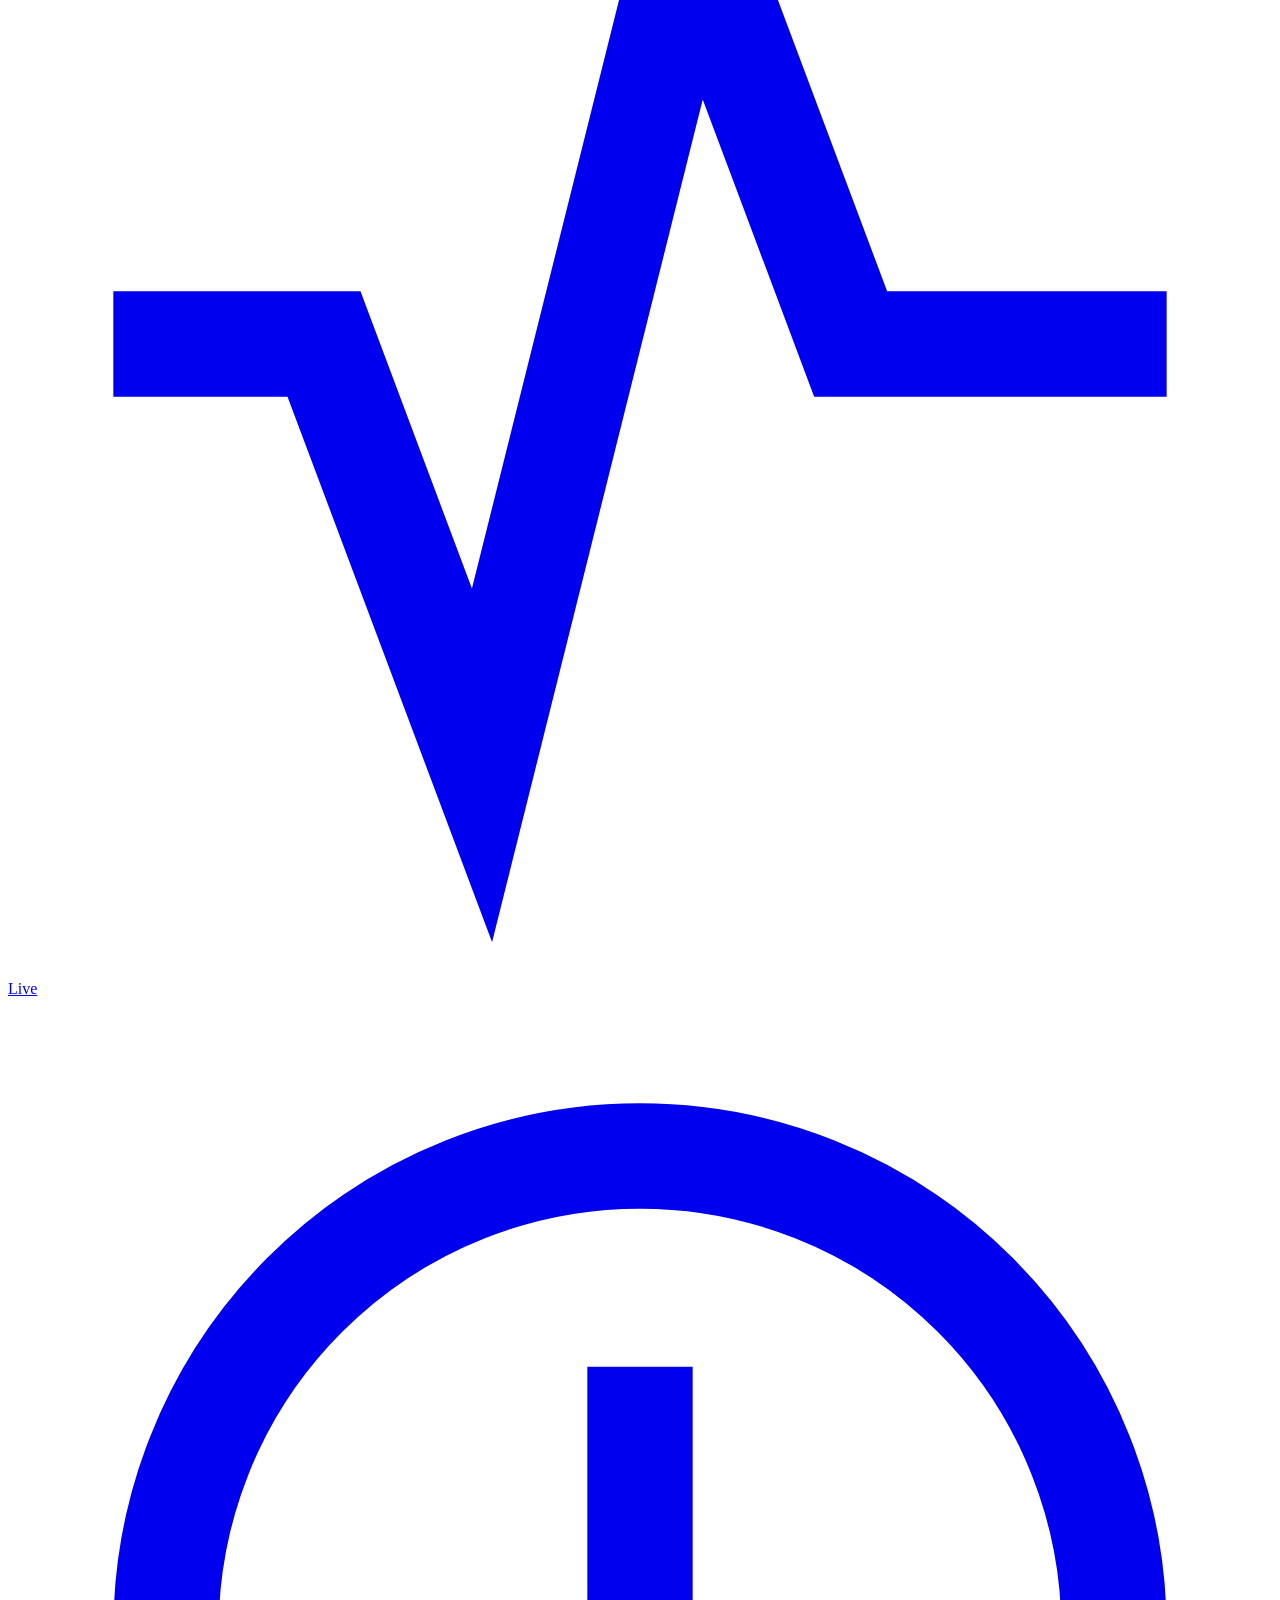
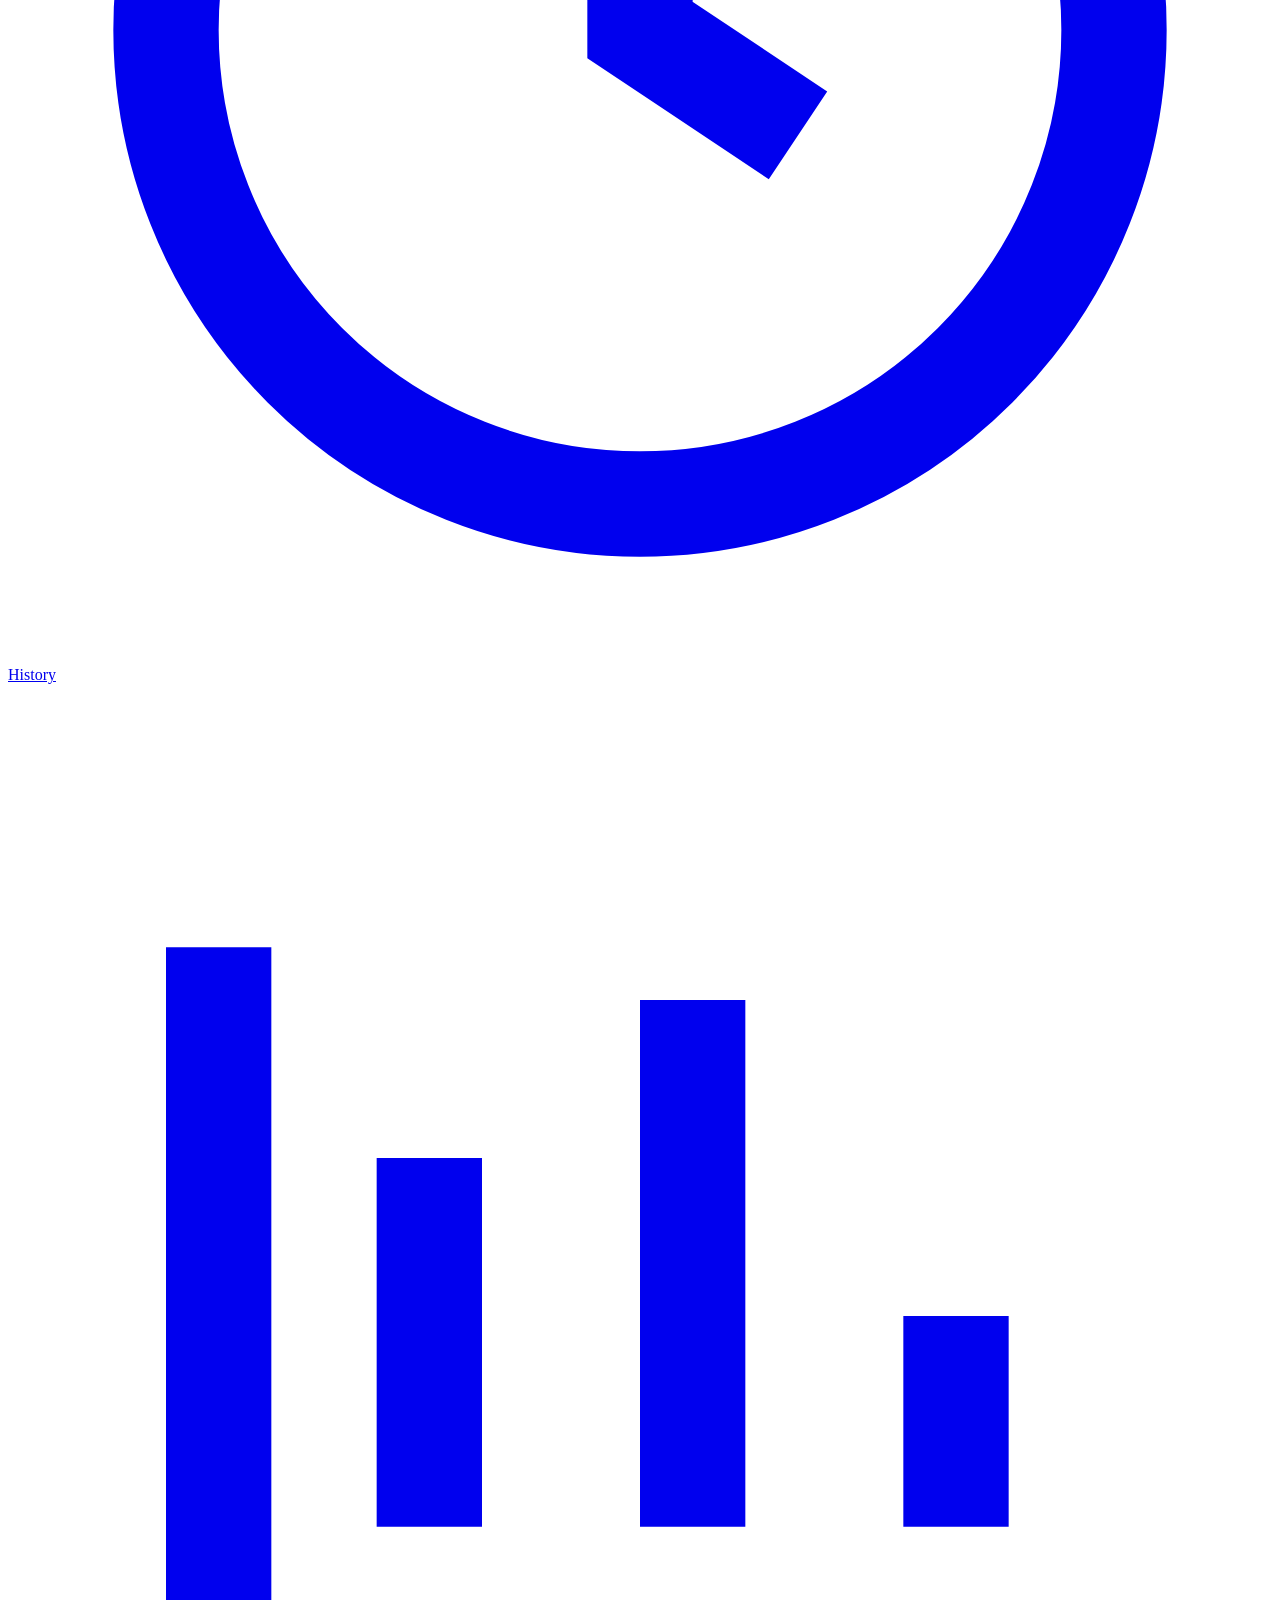
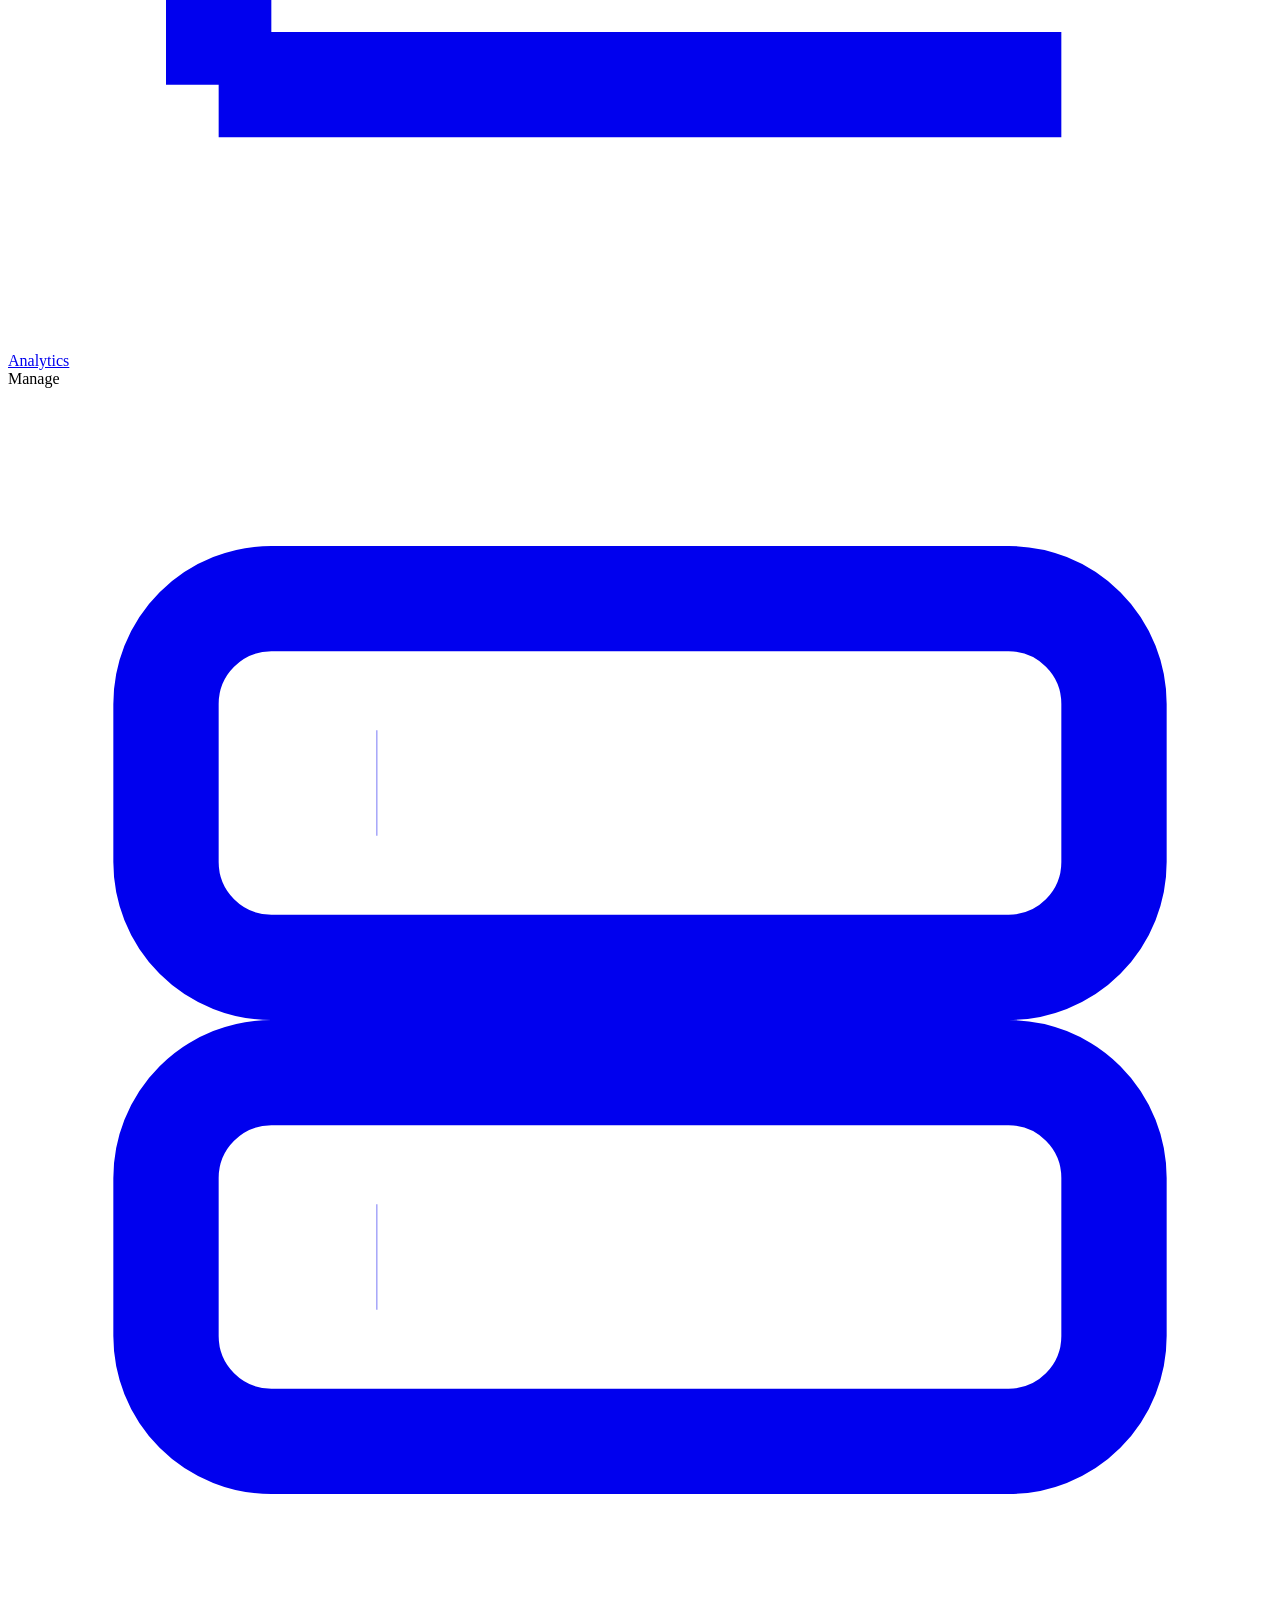
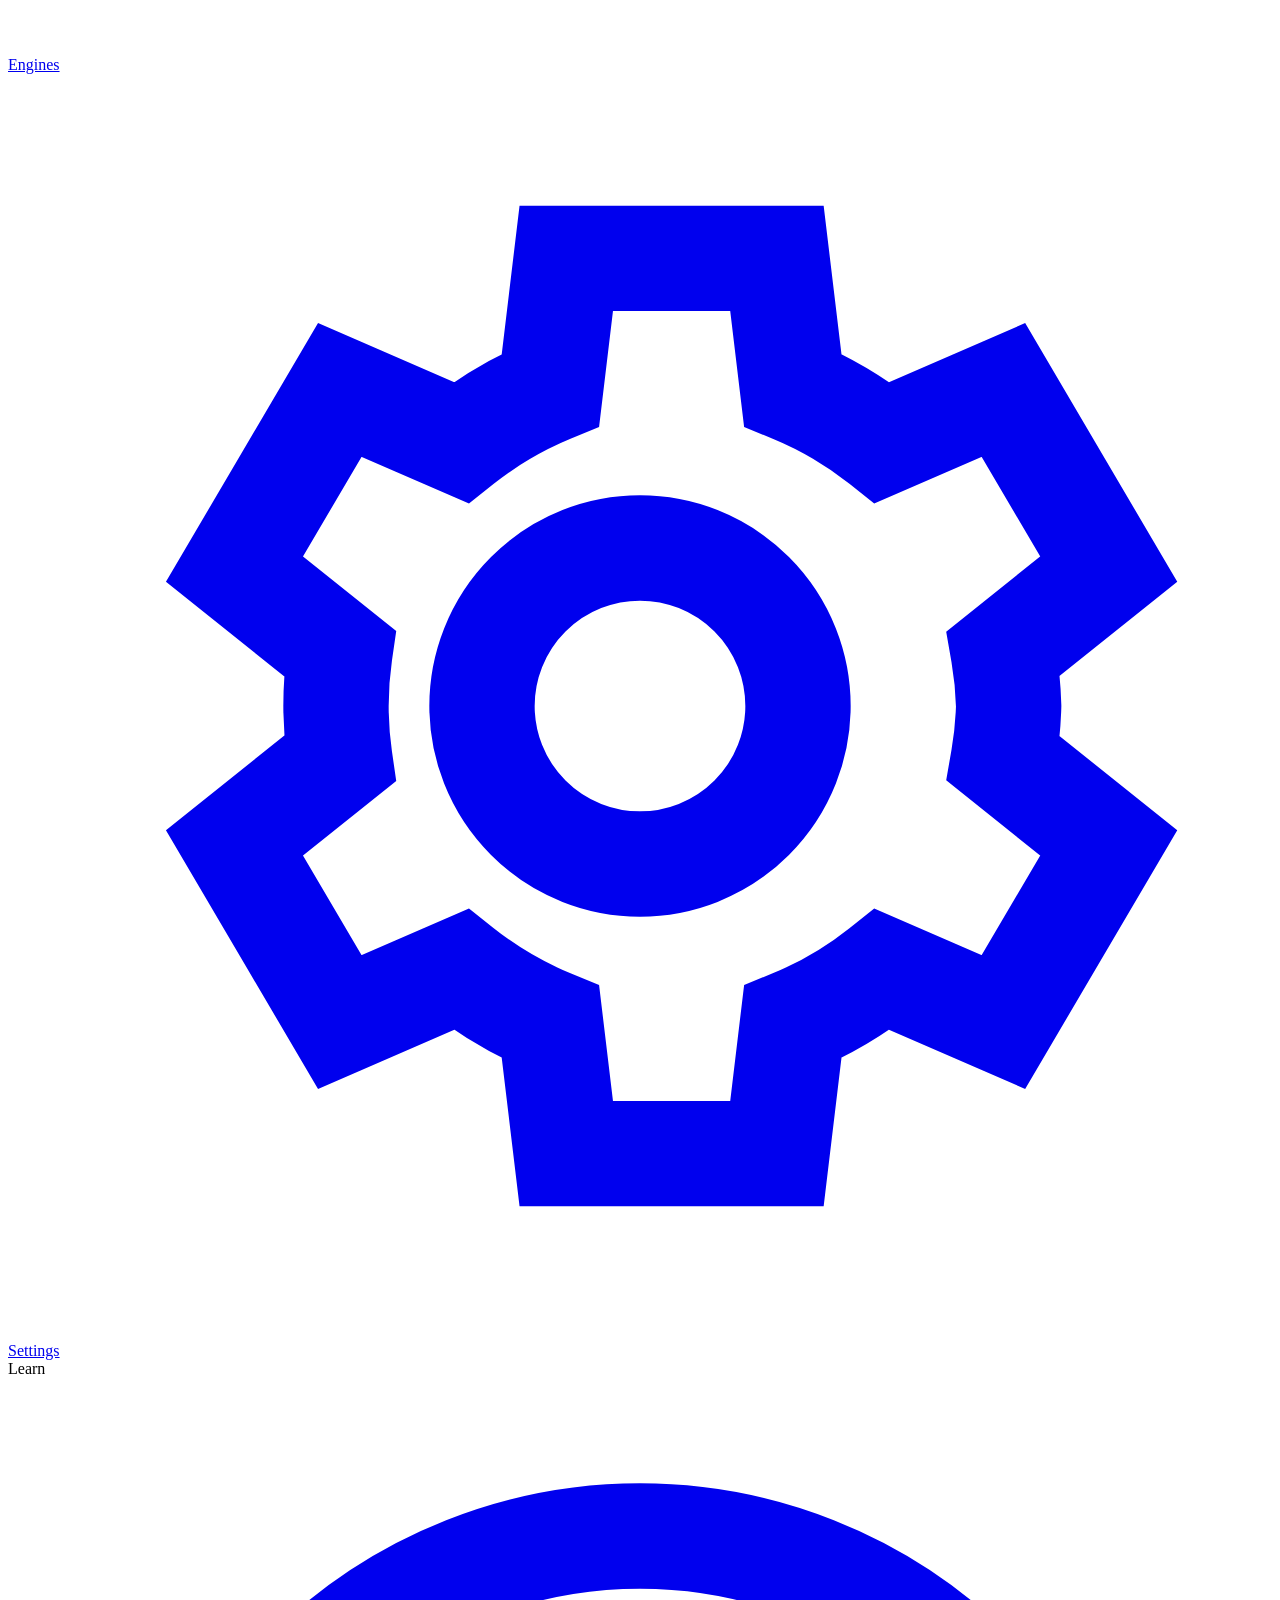
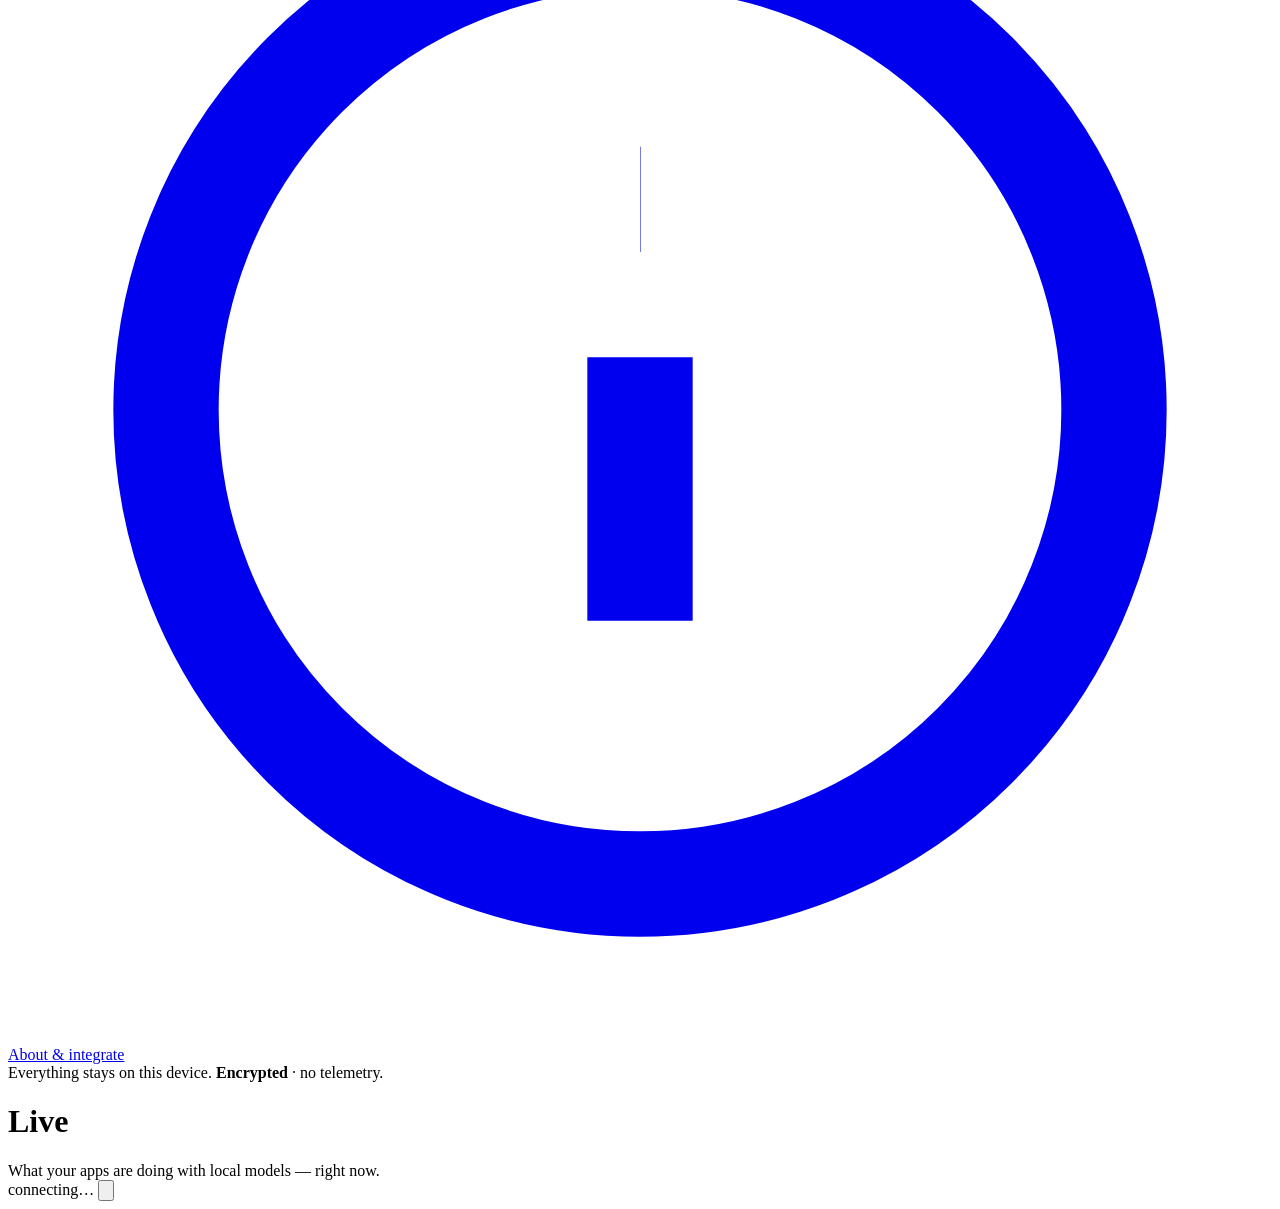
==== commit f108fc87: "feat(studio): consolidate Privacy + Quality into Analytics tabs; slim nav Structural IA change (the " ====
--- a/studio-web/index.html
+++ b/studio-web/index.html
@@ -37,15 +37,9 @@
         <a data-route="history" href="#/history">
           <svg viewBox="0 0 24 24" fill="none" stroke="currentColor" stroke-width="2"><circle cx="12" cy="12" r="9"/><path d="M12 7v5l3 2"/></svg> History
         </a>
-        <a data-route="privacy" href="#/privacy">
-          <svg viewBox="0 0 24 24" fill="none" stroke="currentColor" stroke-width="2"><path d="M12 3 5 6v5c0 4.5 3 7.5 7 9 4-1.5 7-4.5 7-9V6l-7-3Z"/></svg> Privacy
-          <span class="badge" id="navPiiBadge" hidden>0</span>
-        </a>
         <a data-route="analytics" href="#/analytics">
           <svg viewBox="0 0 24 24" fill="none" stroke="currentColor" stroke-width="2"><path d="M4 19V5M4 19h16M8 16V9M13 16V6M18 16v-4"/></svg> Analytics
-        </a>
-        <a data-route="quality" href="#/quality">
-          <svg viewBox="0 0 24 24" fill="none" stroke="currentColor" stroke-width="2"><path d="M12 3 5 6v5c0 4.5 3 7.5 7 9 4-1.5 7-4.5 7-9V6l-7-3Z"/><path d="m9 11 2 2 4-4"/></svg> Quality
+          <span class="badge" id="navPiiBadge" hidden>0</span>
         </a>
       </nav>
 
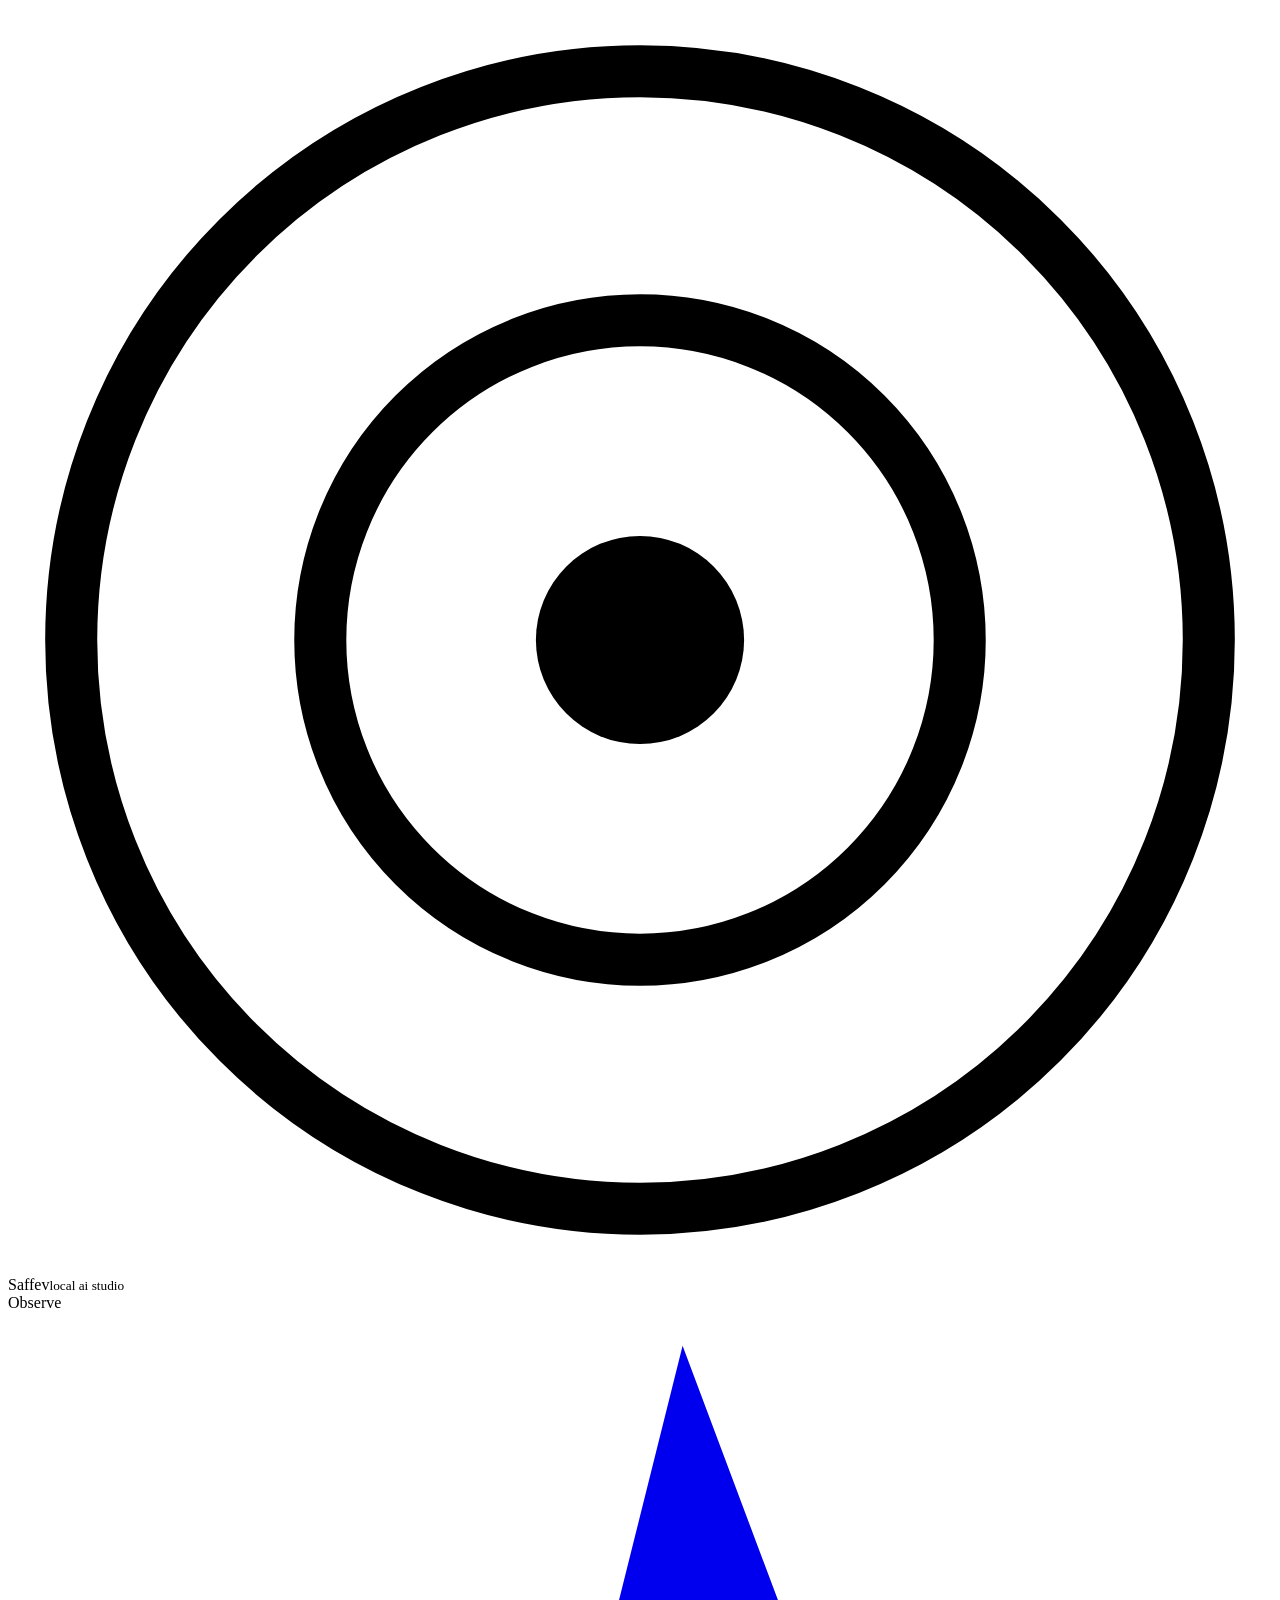
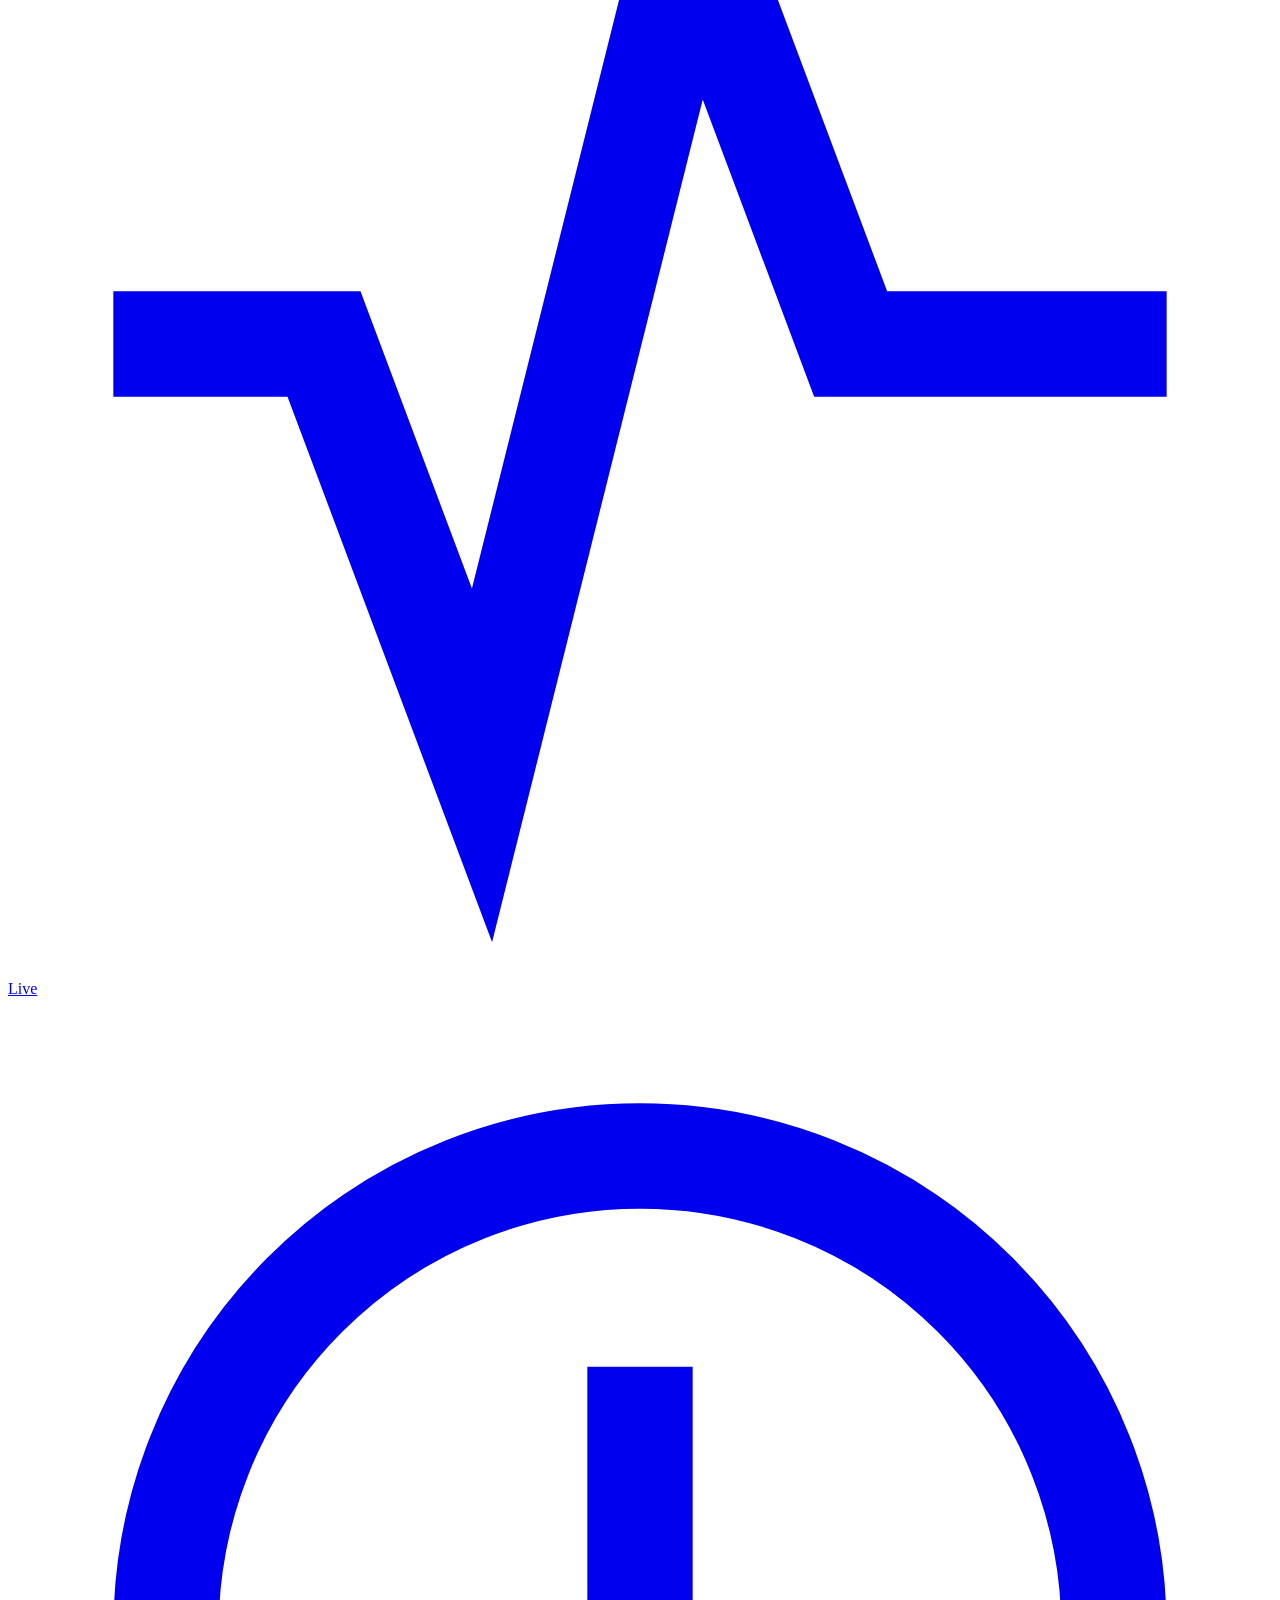
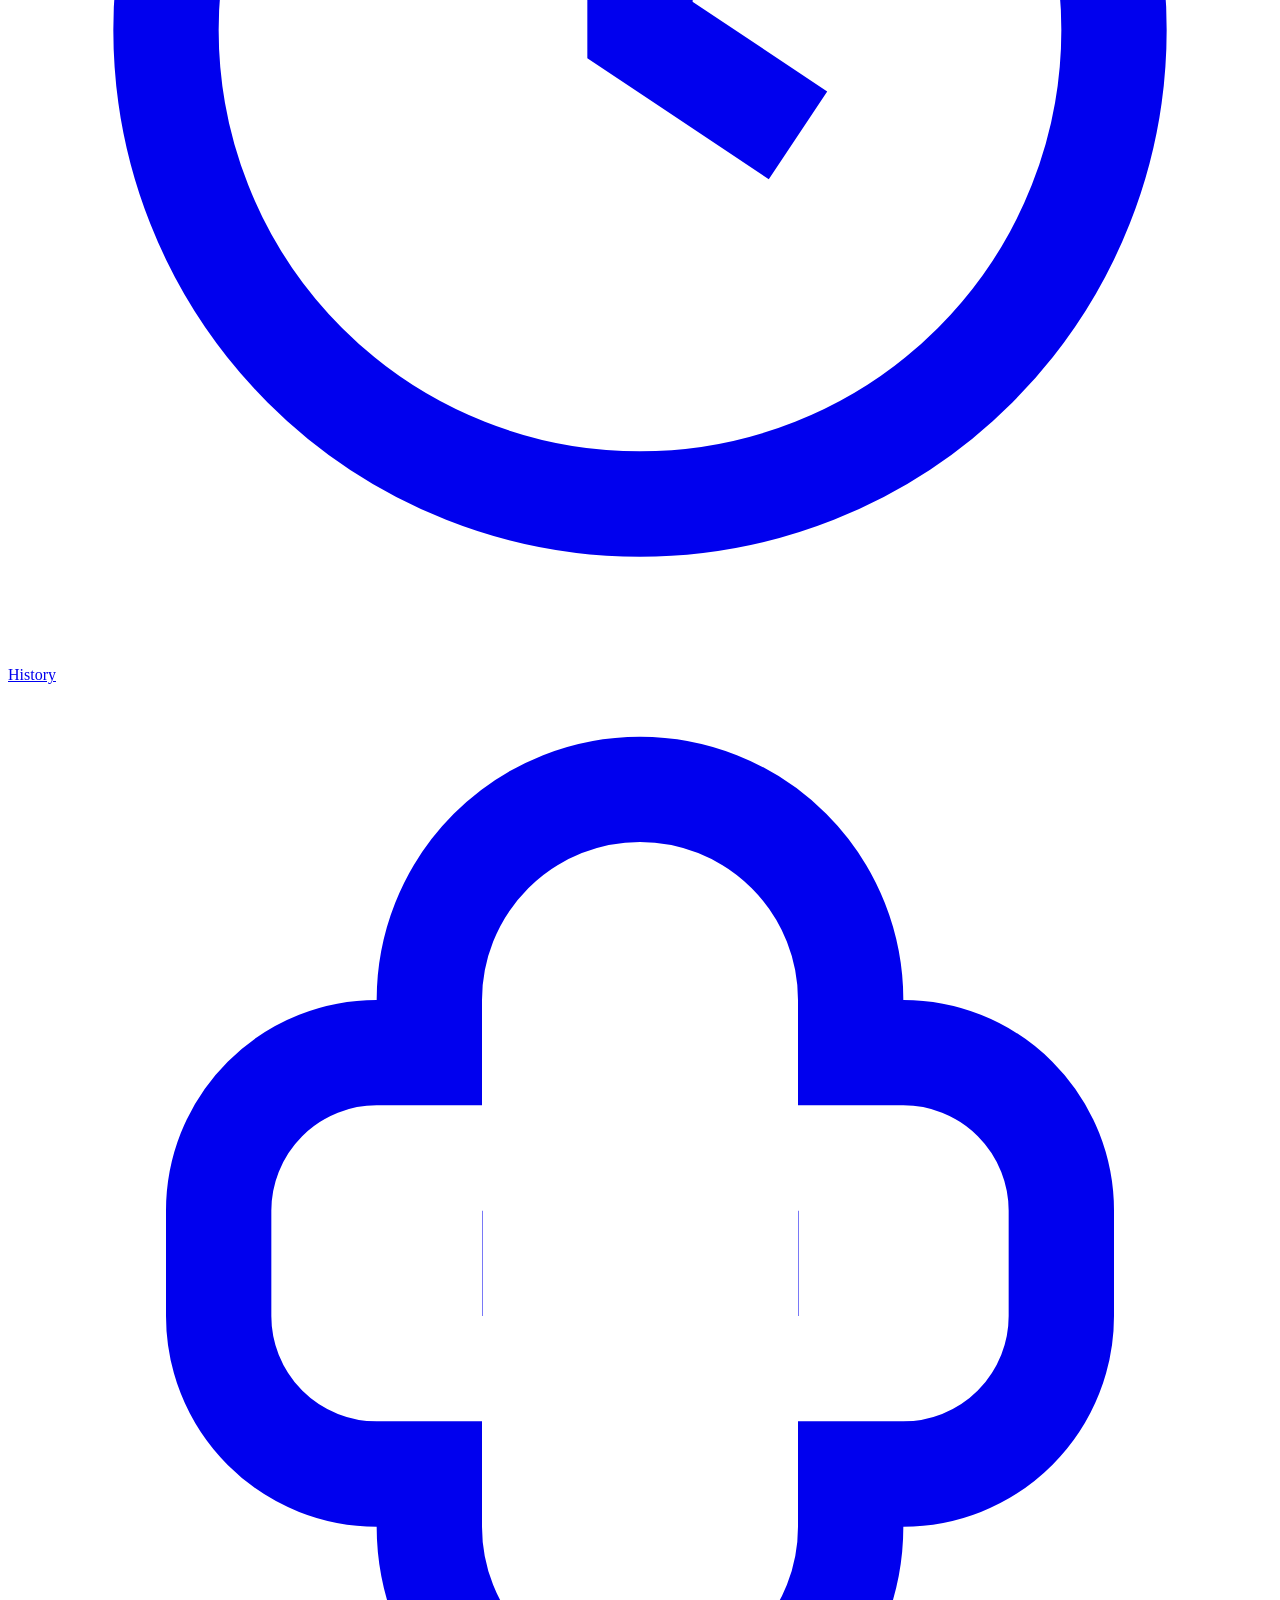
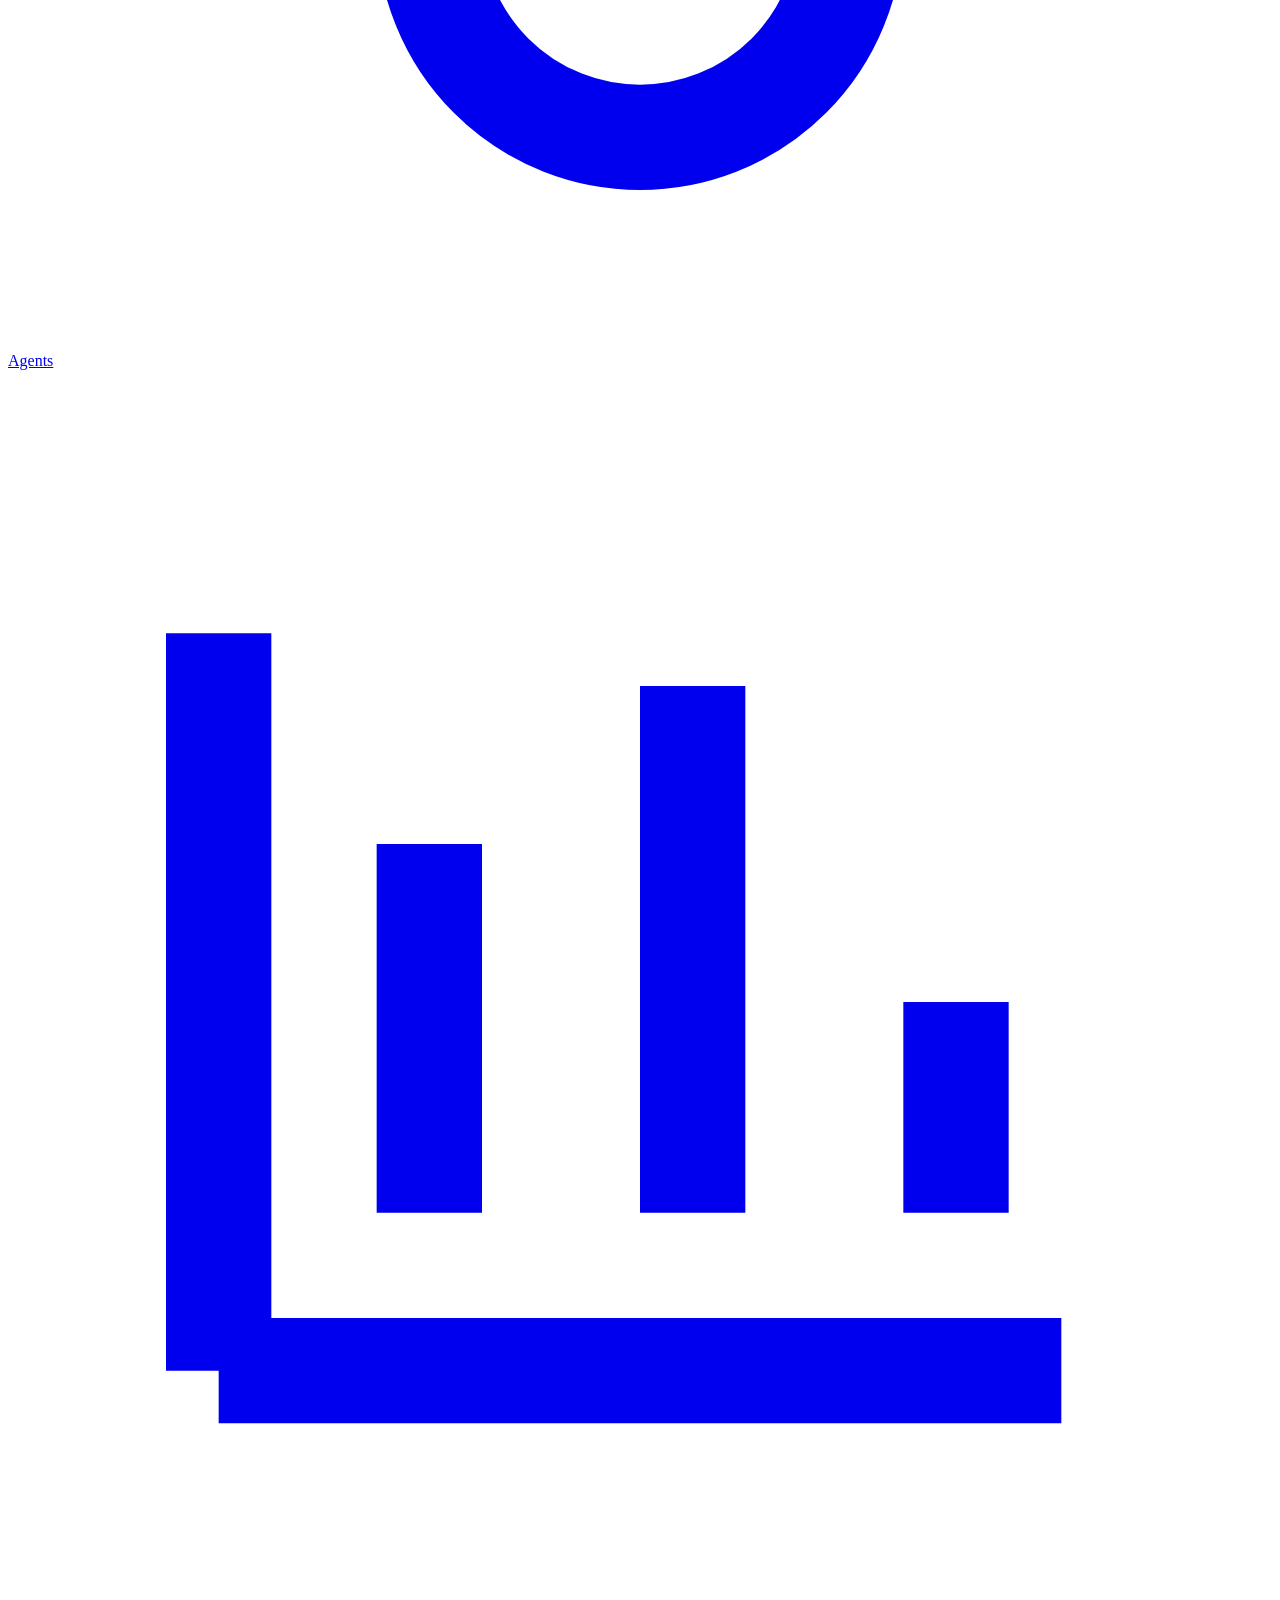
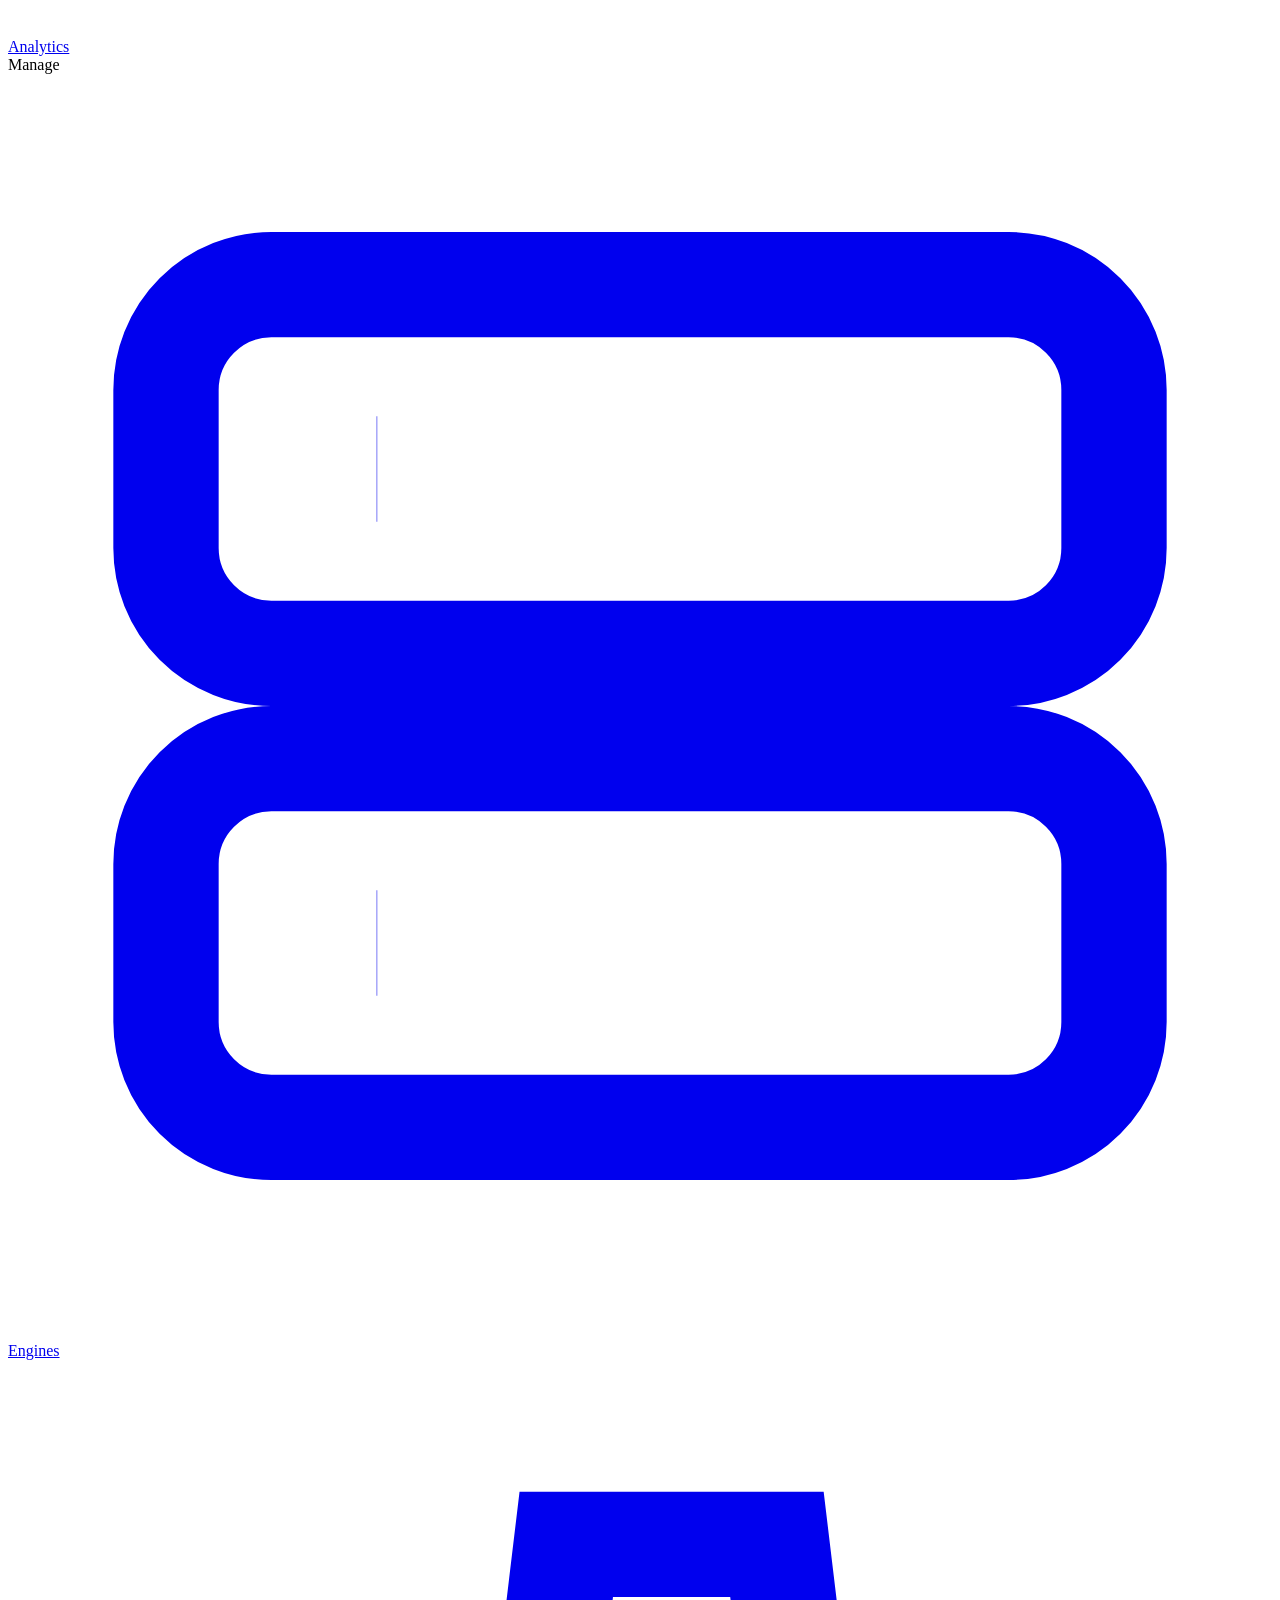
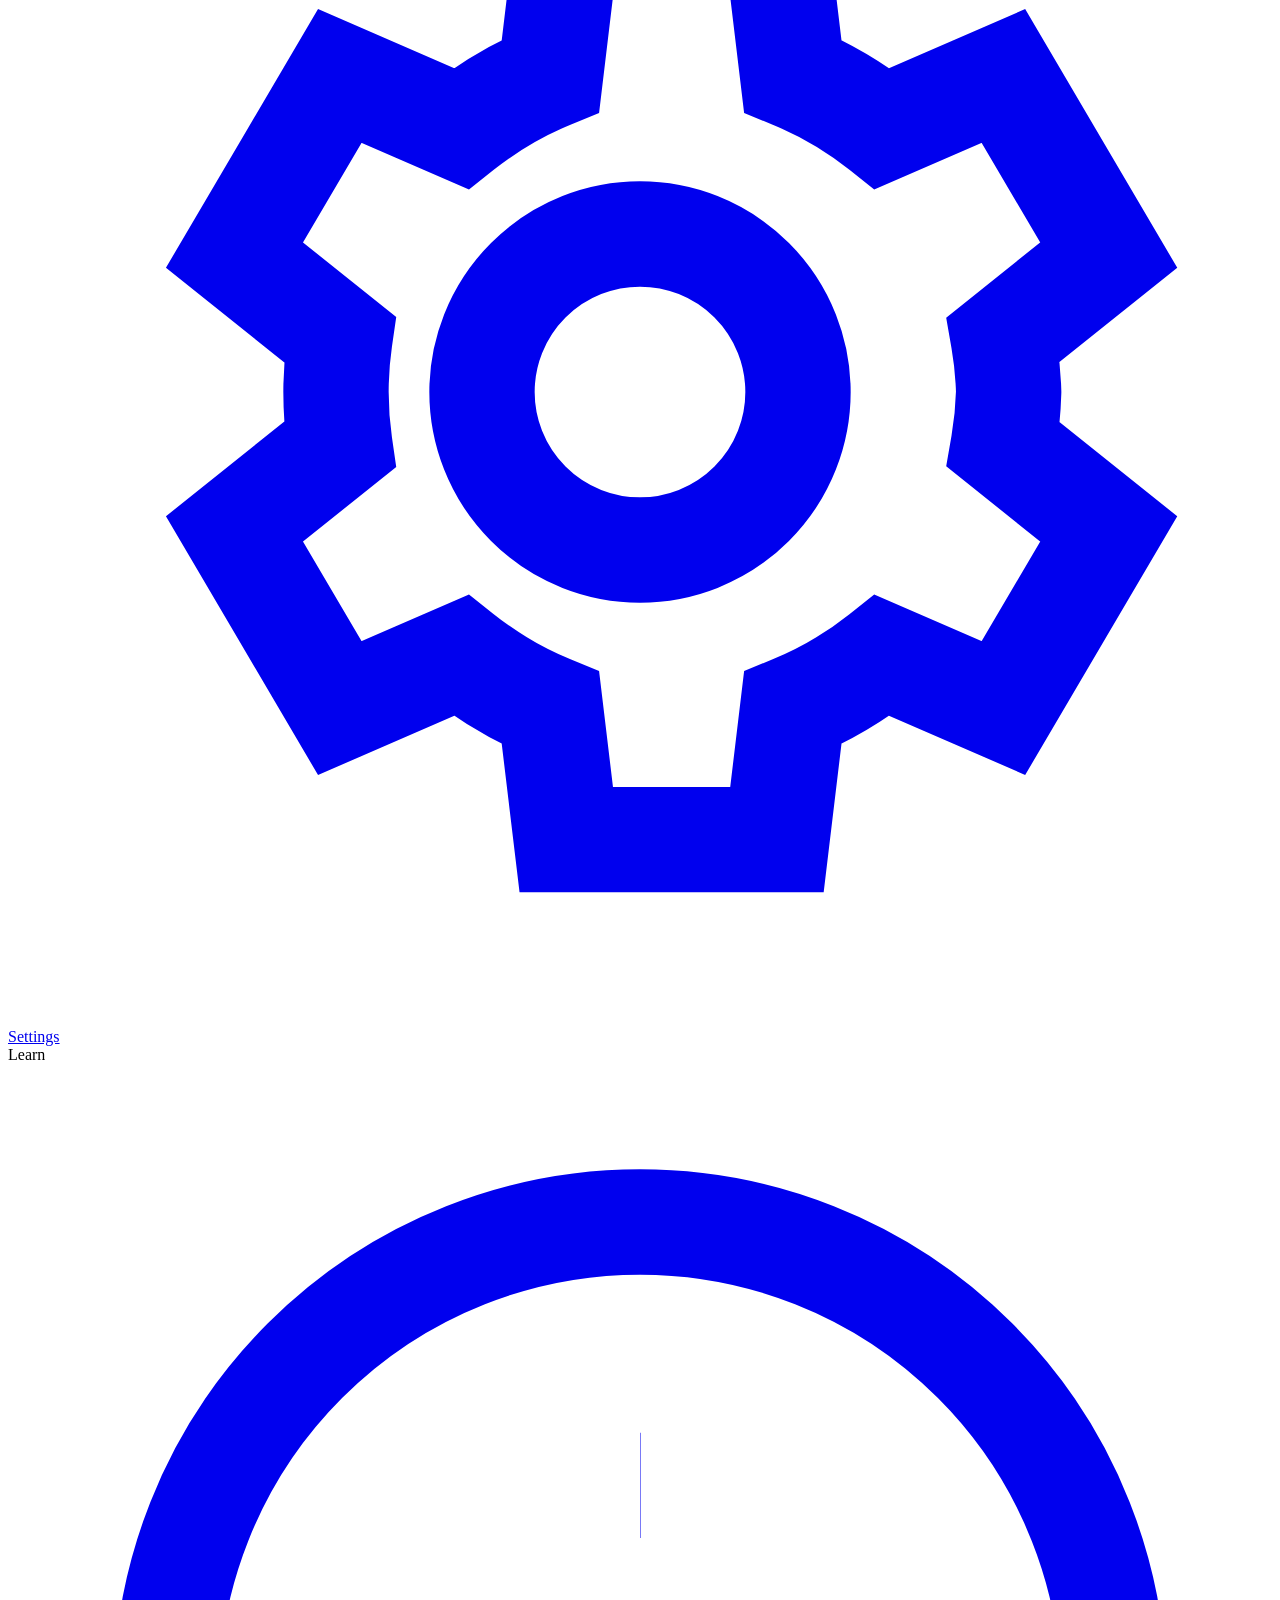
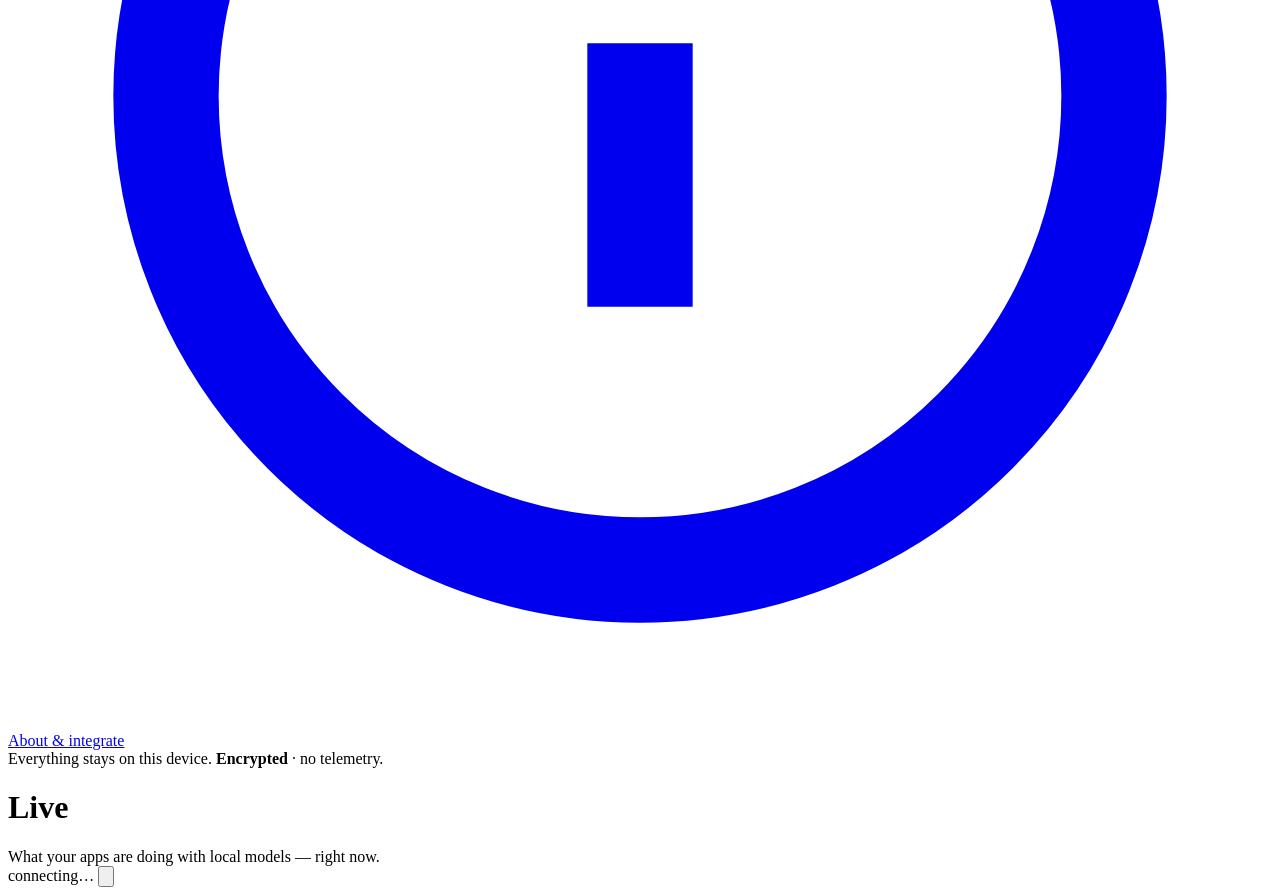
==== commit bb21a5b7: "feat(agents): read coding-agent session history on-device + preservation Reads local session history" ====
--- a/studio-web/index.html
+++ b/studio-web/index.html
@@ -5,6 +5,12 @@
   <meta name="viewport" content="width=device-width, initial-scale=1" />
   <meta name="color-scheme" content="light dark" />
   <title>Saffev — local ai studio</title>
+
+  <!-- Favicon: inline SVG data-URI of the brand target glyph (matches the
+       sidebar mark). Inlined so the browser never requests /favicon.ico — no
+       extra asset, no network round-trip, fully offline. The rationed brand
+       teal reads on both light and dark browser tabs. -->
+  <link rel="icon" href="data:image/svg+xml,%3Csvg%20xmlns='http://www.w3.org/2000/svg'%20viewBox='0%200%2034%2034'%3E%3Ccircle%20cx='17'%20cy='17'%20r='15.3'%20fill='none'%20stroke='%2311766E'%20stroke-width='1.6'/%3E%3Ccircle%20cx='17'%20cy='17'%20r='8.6'%20fill='none'%20stroke='%2311766E'%20stroke-width='1.6'/%3E%3Ccircle%20cx='17'%20cy='17'%20r='3'%20fill='%2311766E'/%3E%3C/svg%3E" />
 
   <!-- Self-hosted fonts (woff2 baked into the binary) — no CDN, fully offline. -->
   <link rel="stylesheet" href="/fonts.css" />
@@ -36,6 +42,9 @@
         </a>
         <a data-route="history" href="#/history">
           <svg viewBox="0 0 24 24" fill="none" stroke="currentColor" stroke-width="2"><circle cx="12" cy="12" r="9"/><path d="M12 7v5l3 2"/></svg> History
+        </a>
+        <a data-route="agents" href="#/agents">
+          <svg viewBox="0 0 24 24" fill="none" stroke="currentColor" stroke-width="2"><path d="M12 2a4 4 0 0 0-4 4v1H7a3 3 0 0 0-3 3v2a3 3 0 0 0 3 3h1v1a4 4 0 0 0 8 0v-1h1a3 3 0 0 0 3-3v-2a3 3 0 0 0-3-3h-1V6a4 4 0 0 0-4-4Z"/><path d="M9 11h.01M15 11h.01"/></svg> Agents
         </a>
         <a data-route="analytics" href="#/analytics">
           <svg viewBox="0 0 24 24" fill="none" stroke="currentColor" stroke-width="2"><path d="M4 19V5M4 19h16M8 16V9M13 16V6M18 16v-4"/></svg> Analytics
@@ -75,6 +84,10 @@
         </div>
         <div class="spacer"></div>
         <span class="pill" id="enginePill"><span class="dot"></span> <span id="enginePillText">connecting…</span></span>
+        <button class="iconbtn alert-bell" id="alertBell" title="Leak alerts" aria-label="Leak alerts" hidden>
+          <svg viewBox="0 0 24 24" fill="none" stroke="currentColor" stroke-width="2"><path d="M18 8a6 6 0 0 0-12 0c0 7-3 9-3 9h18s-3-2-3-9"/><path d="M13.7 21a2 2 0 0 1-3.4 0"/></svg>
+          <span class="count" id="alertCount" hidden>0</span>
+        </button>
         <button class="iconbtn" id="themeBtn" title="Toggle theme" aria-label="Toggle theme">
           <svg id="moon" viewBox="0 0 24 24" fill="none" stroke="currentColor" stroke-width="2"><path d="M21 12.8A9 9 0 1 1 11.2 3a7 7 0 0 0 9.8 9.8Z"/></svg>
         </button>
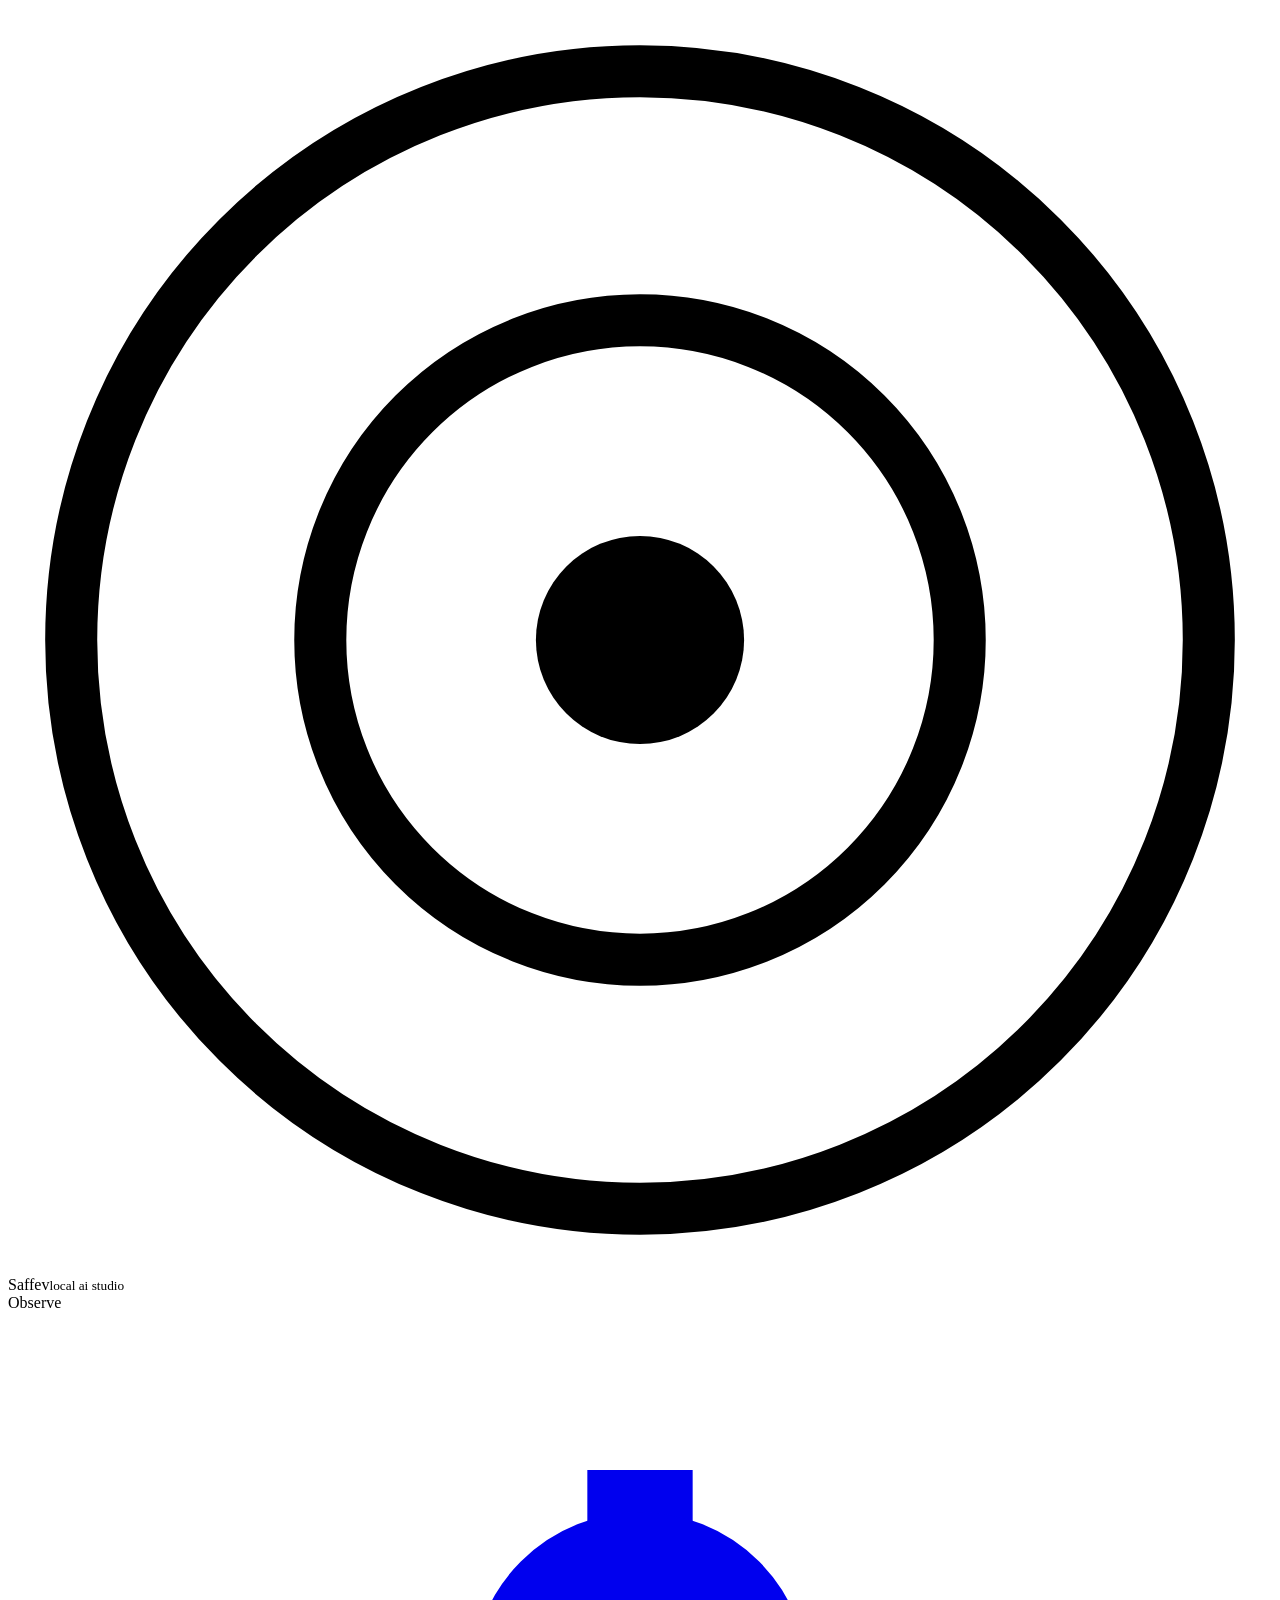
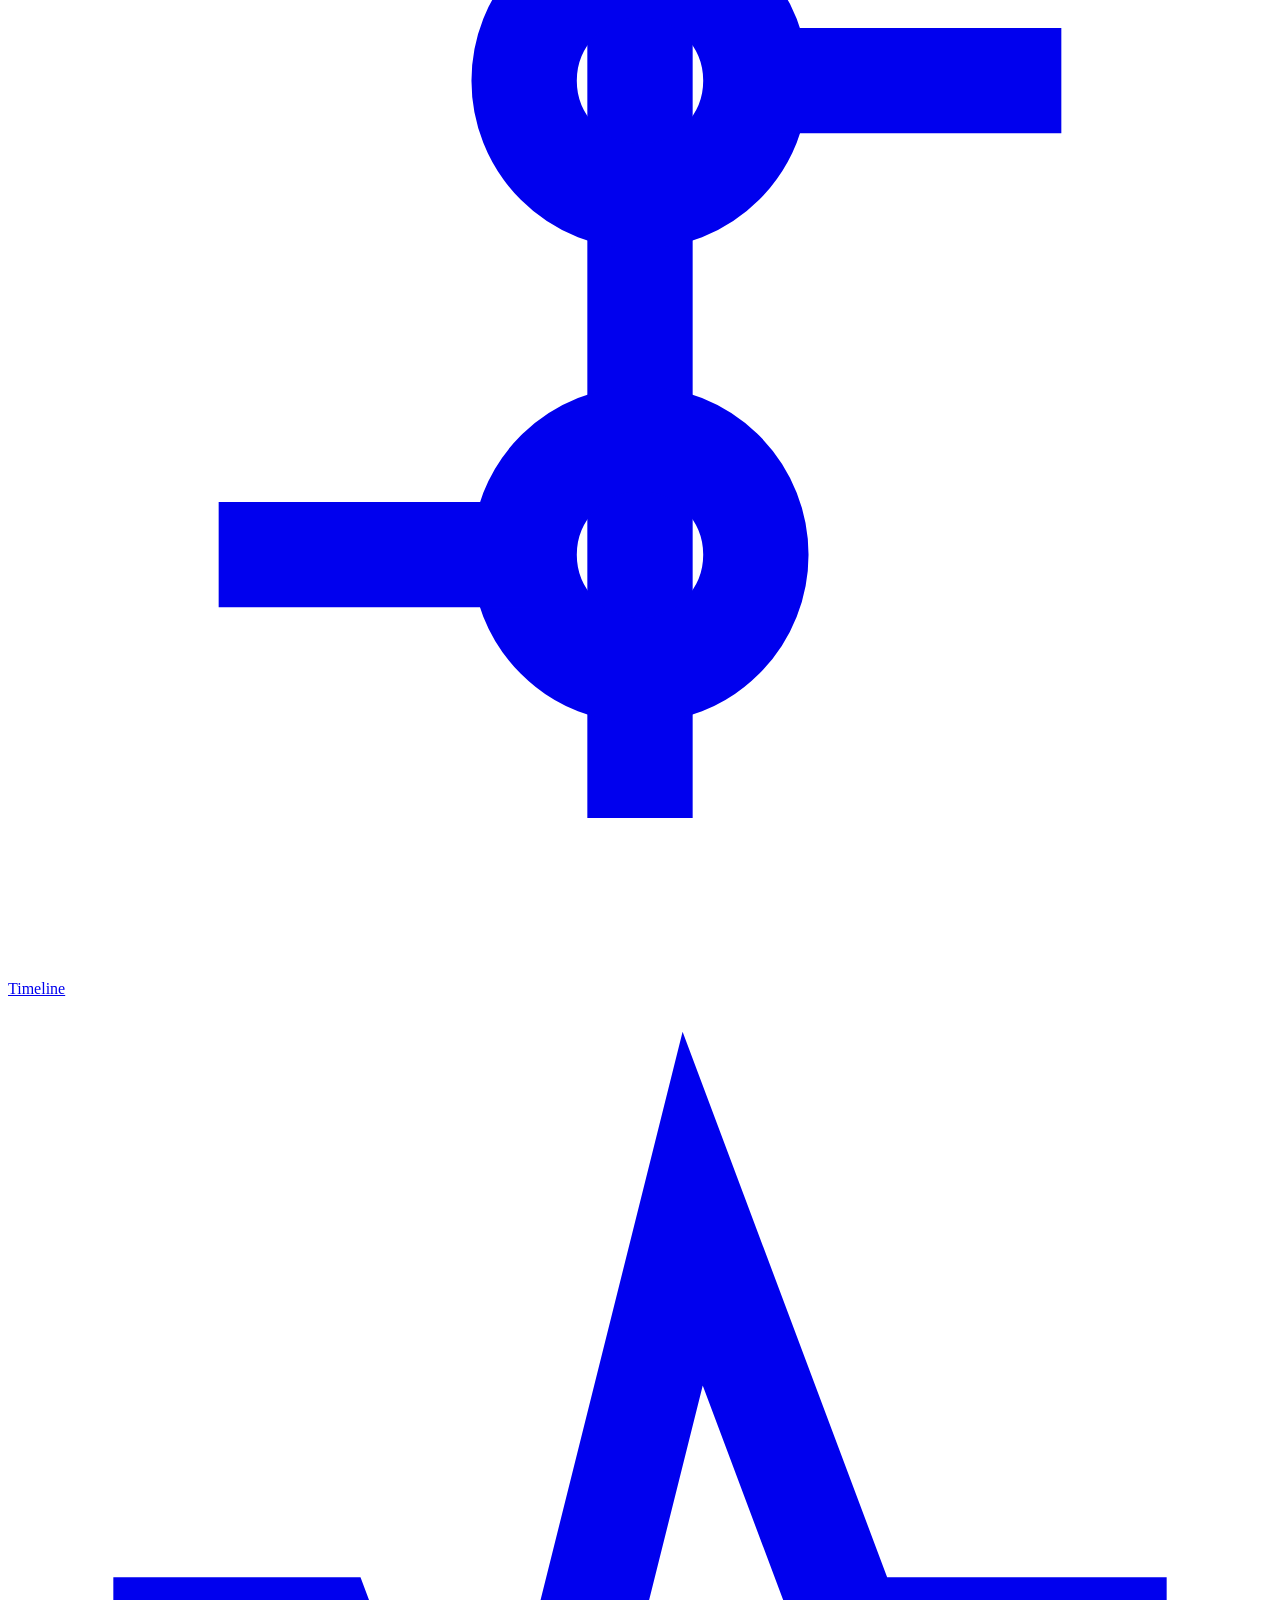
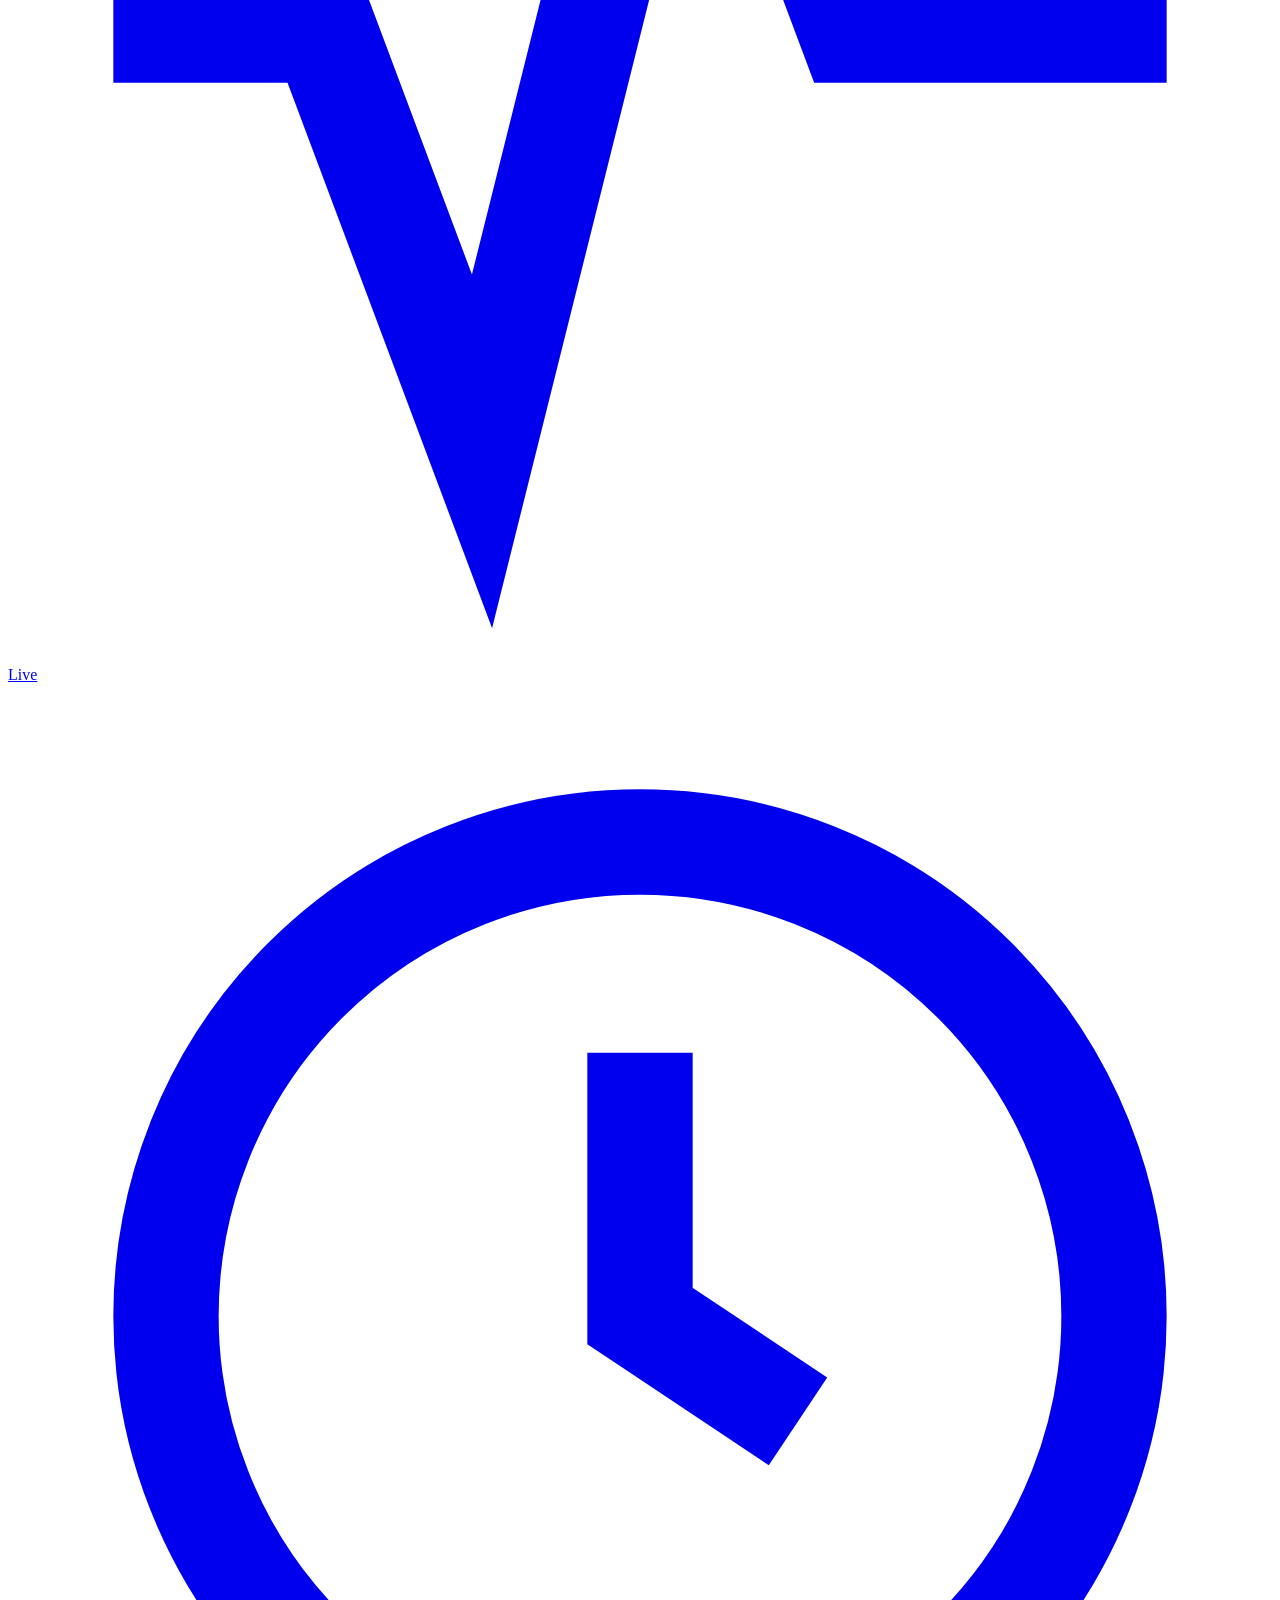
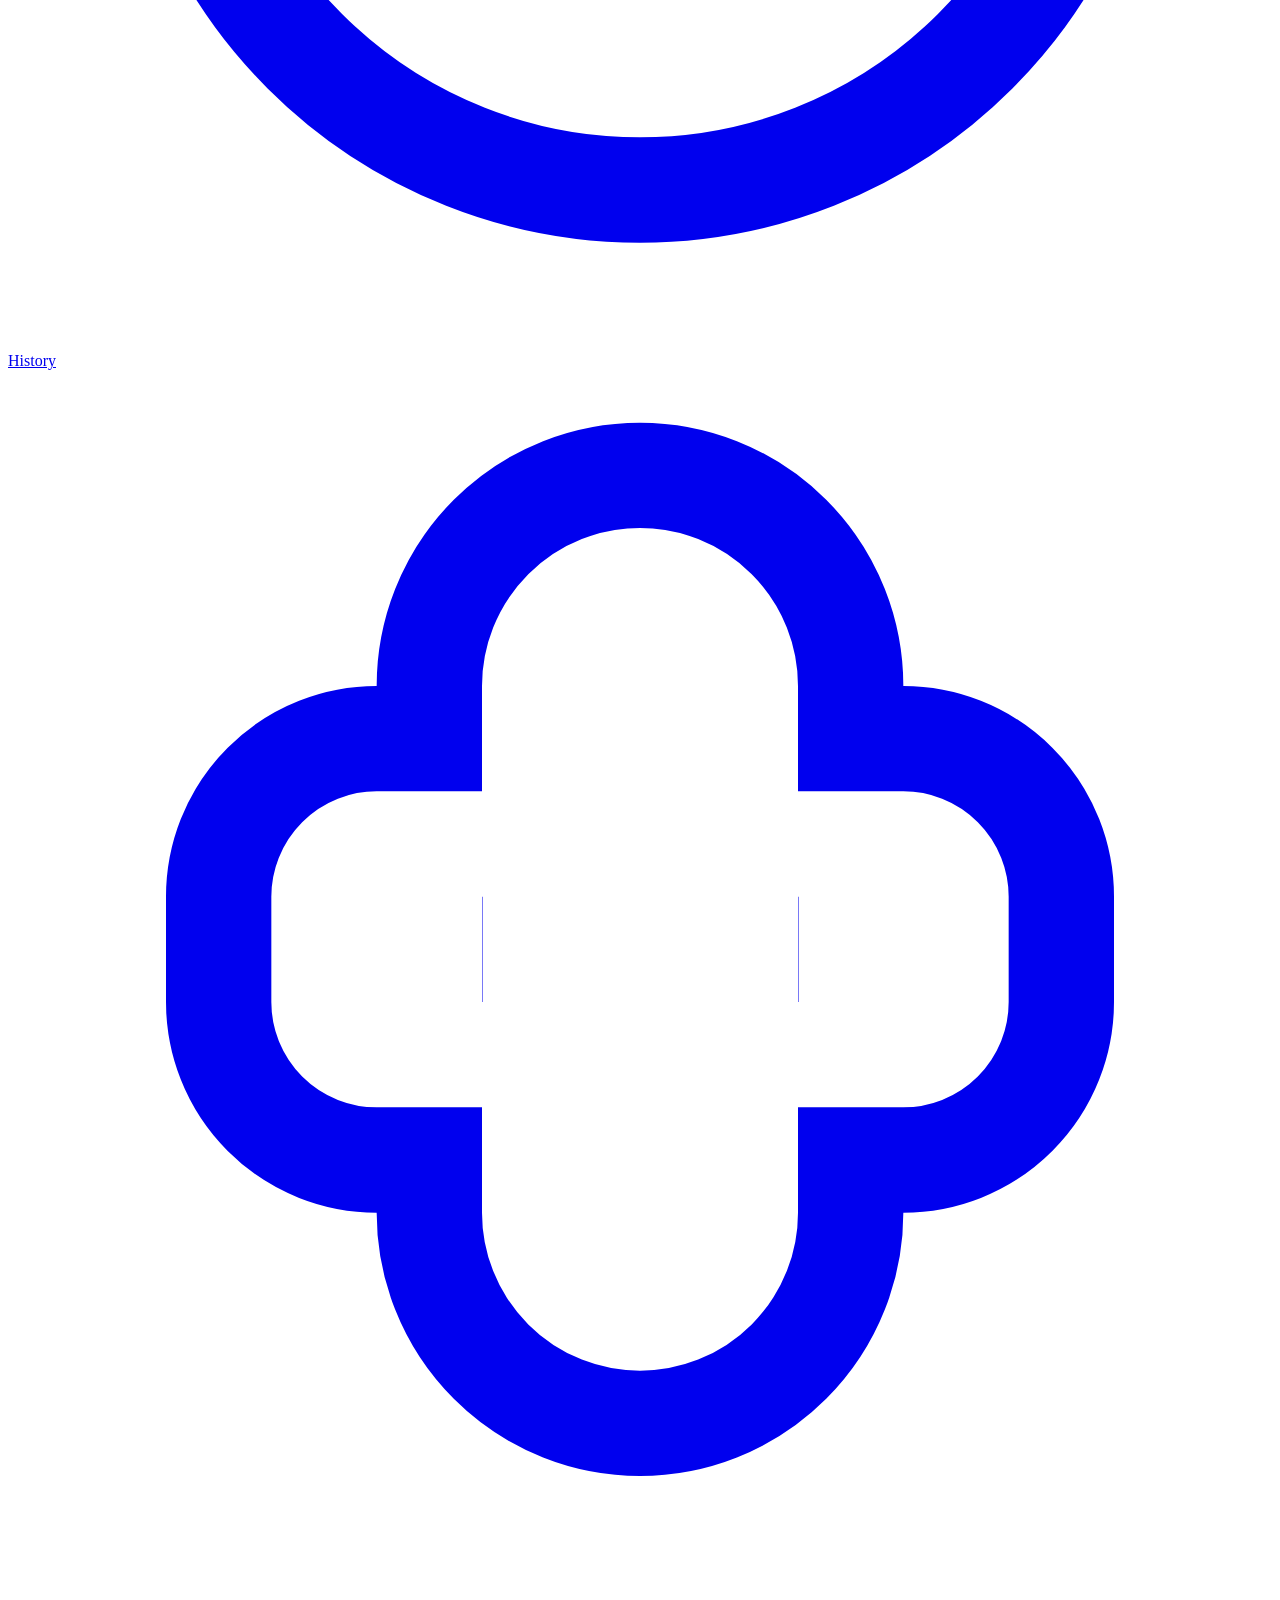
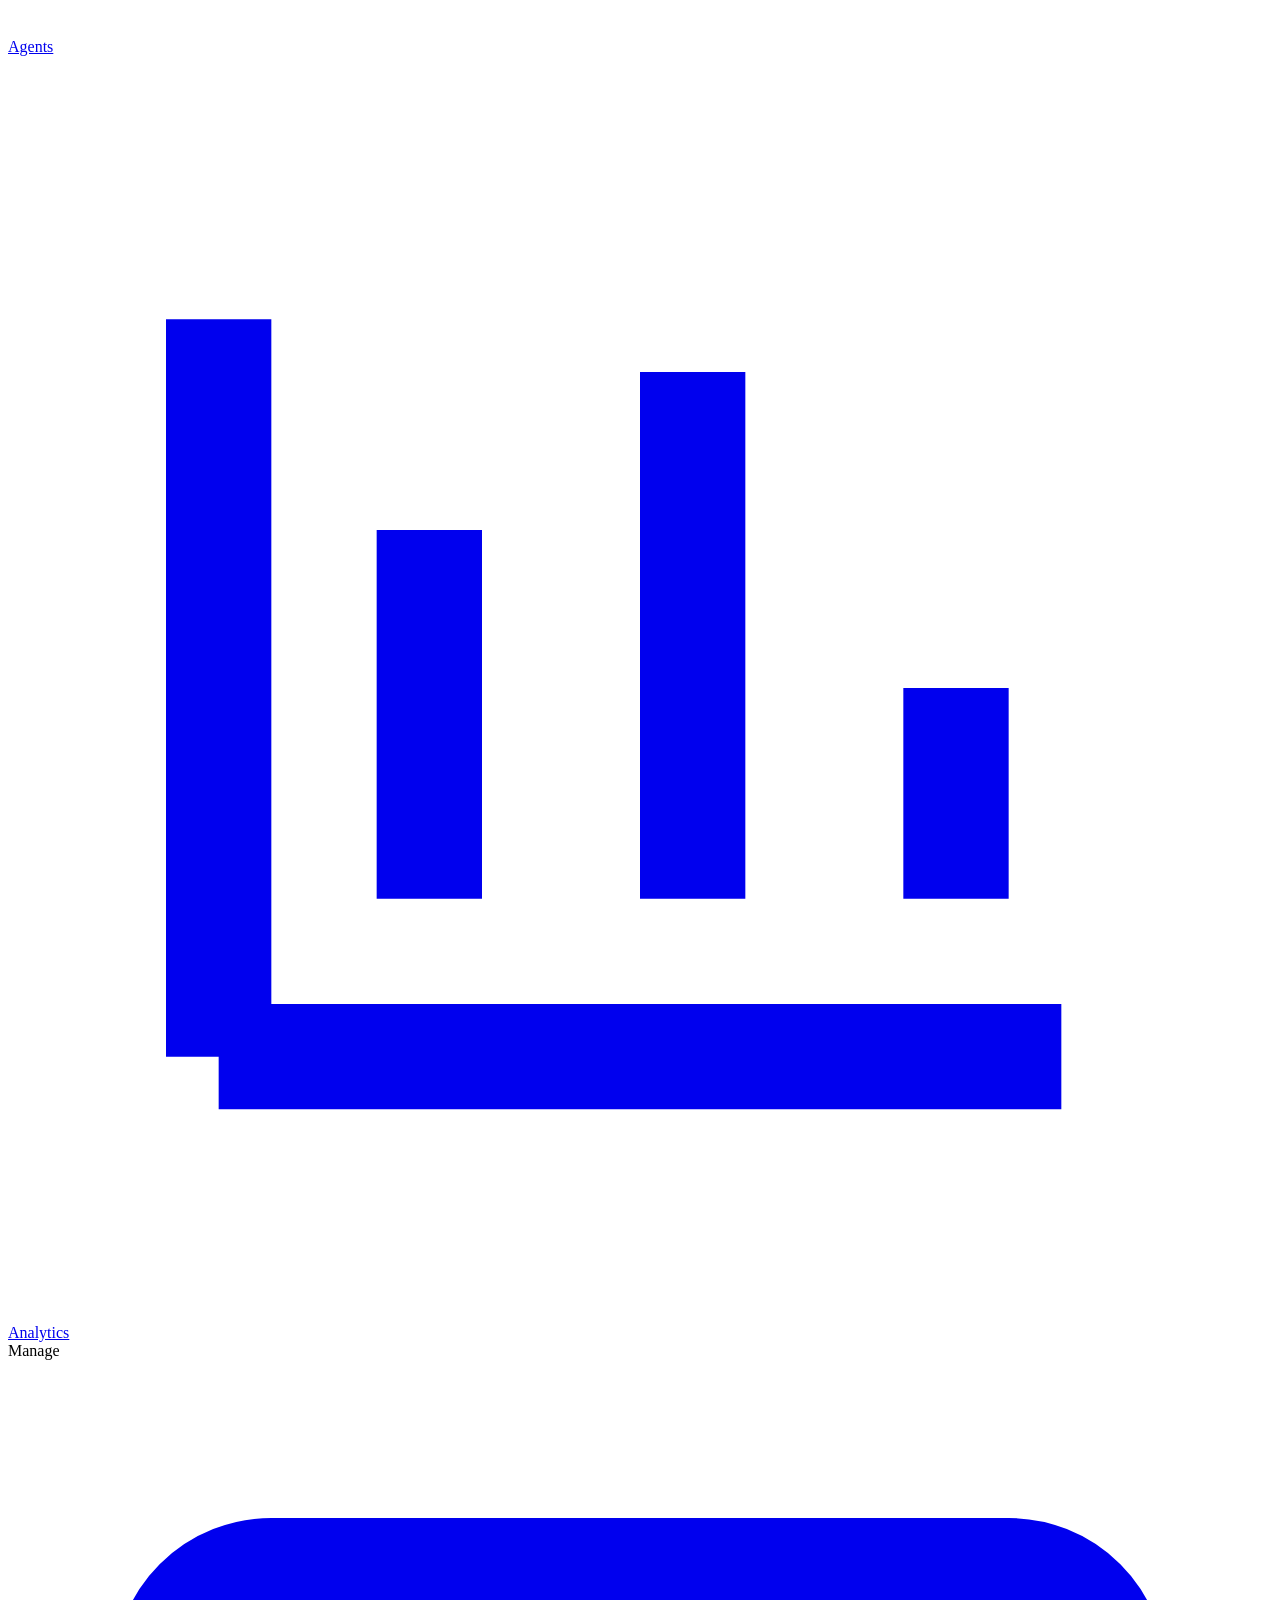
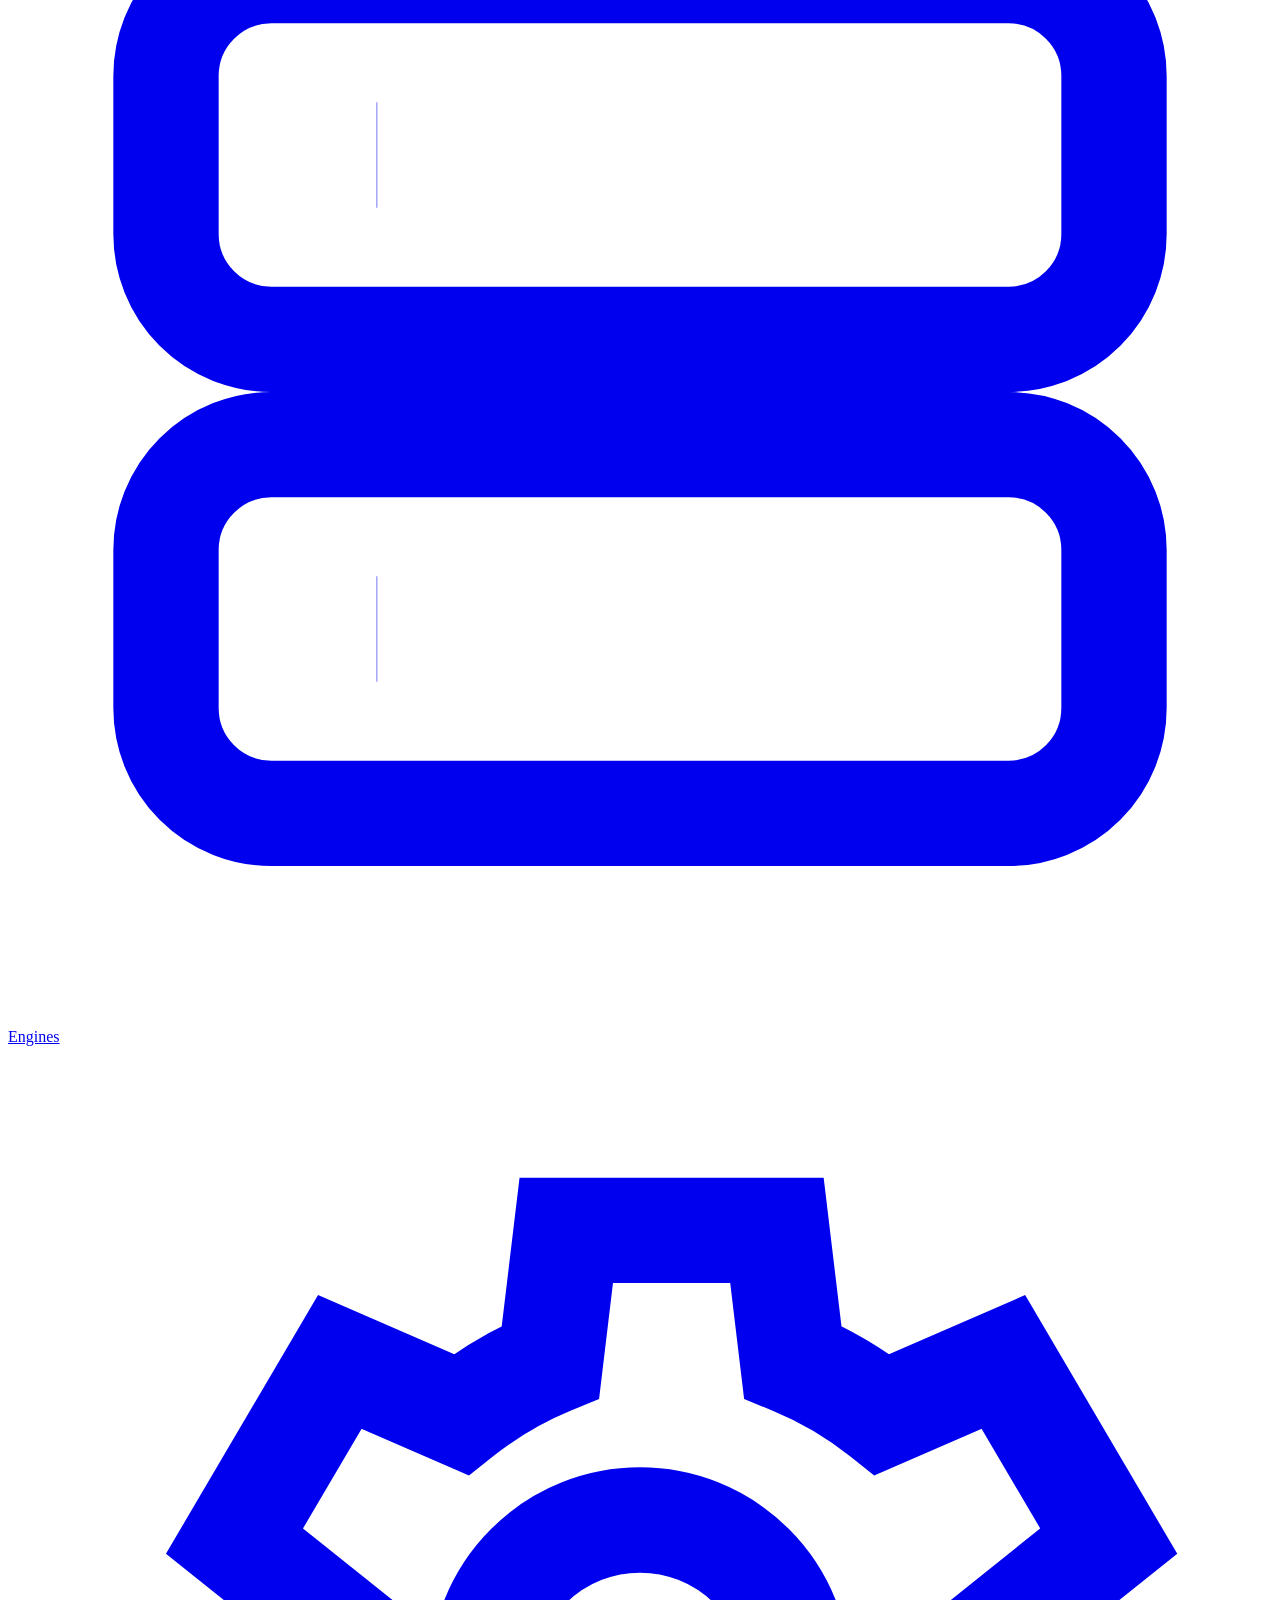
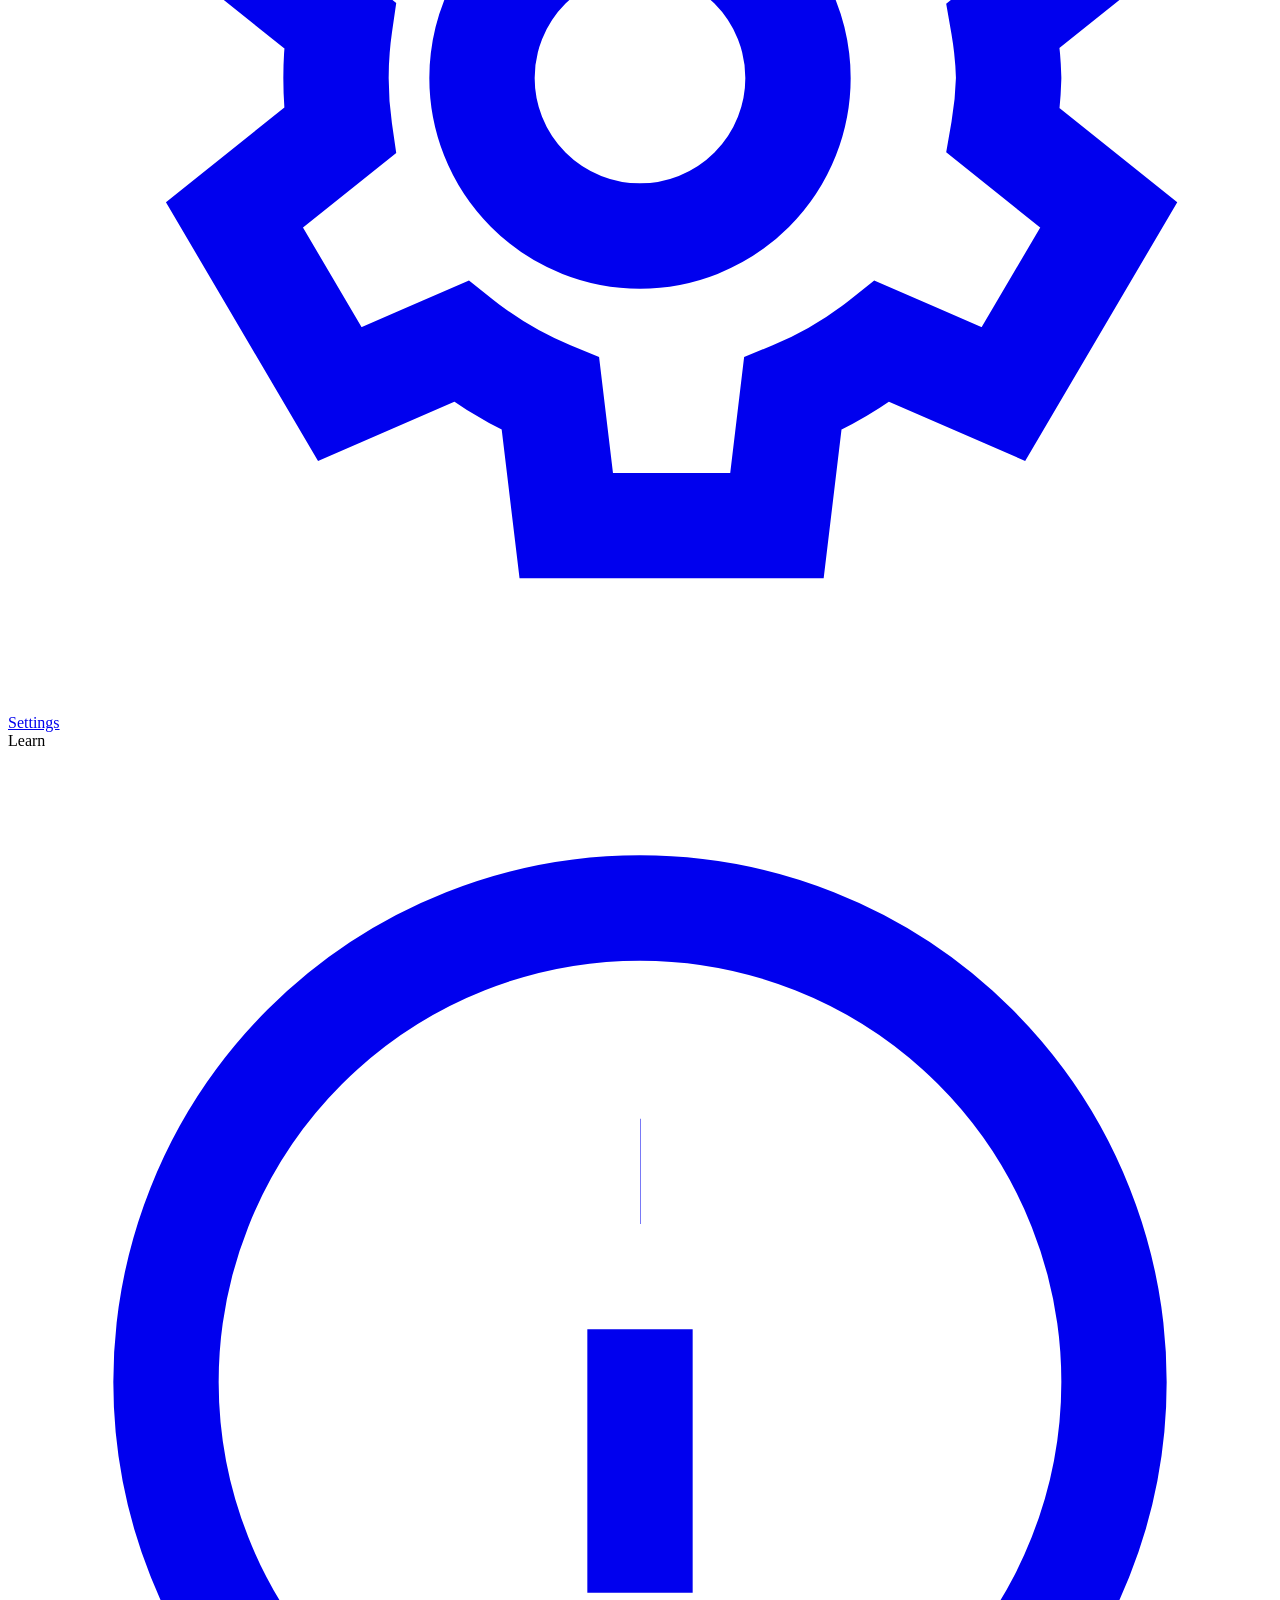
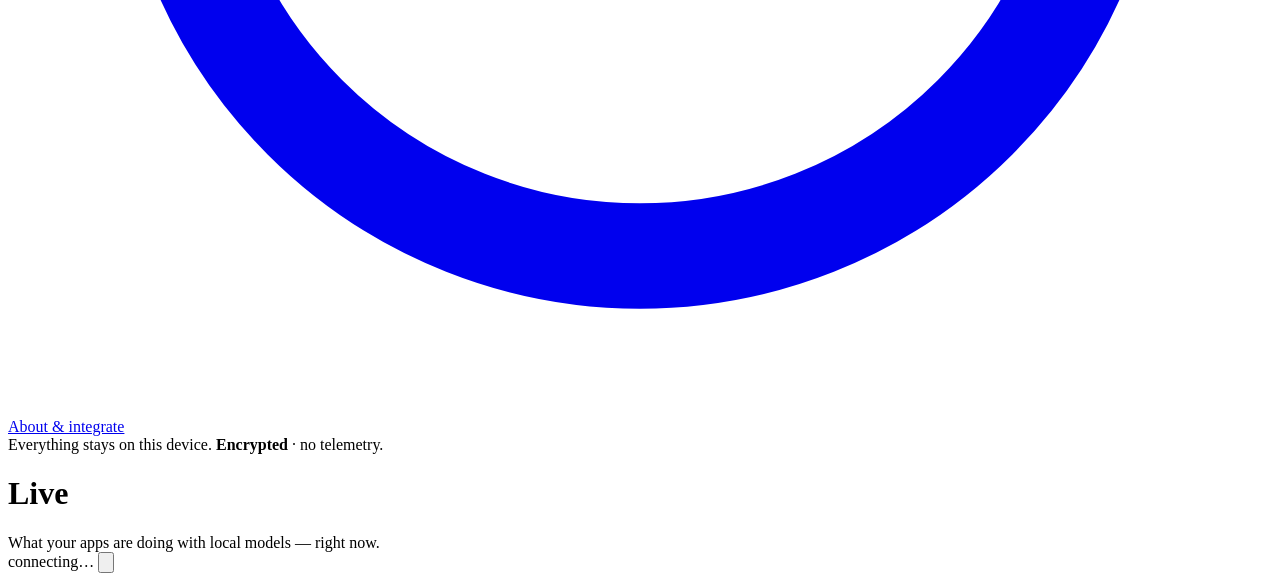
==== commit 0faca6a7: "feat: See · Protect · Keep — search, privacy report, blocking, evidence Acts on a review of what Saf" ====
--- a/studio-web/index.html
+++ b/studio-web/index.html
@@ -37,6 +37,9 @@
 
       <div class="navlabel">Observe</div>
       <nav class="nav" id="navObserve">
+        <a data-route="timeline" href="#/timeline">
+          <svg viewBox="0 0 24 24" fill="none" stroke="currentColor" stroke-width="2"><path d="M12 3v18"/><circle cx="12" cy="7" r="2.2"/><circle cx="12" cy="16" r="2.2"/><path d="M14.2 7H20M4 16h5.8"/></svg> Timeline
+        </a>
         <a data-route="live" href="#/live">
           <svg viewBox="0 0 24 24" fill="none" stroke="currentColor" stroke-width="2"><path d="M2 12h4l3 8 4-16 3 8h6"/></svg> Live
         </a>
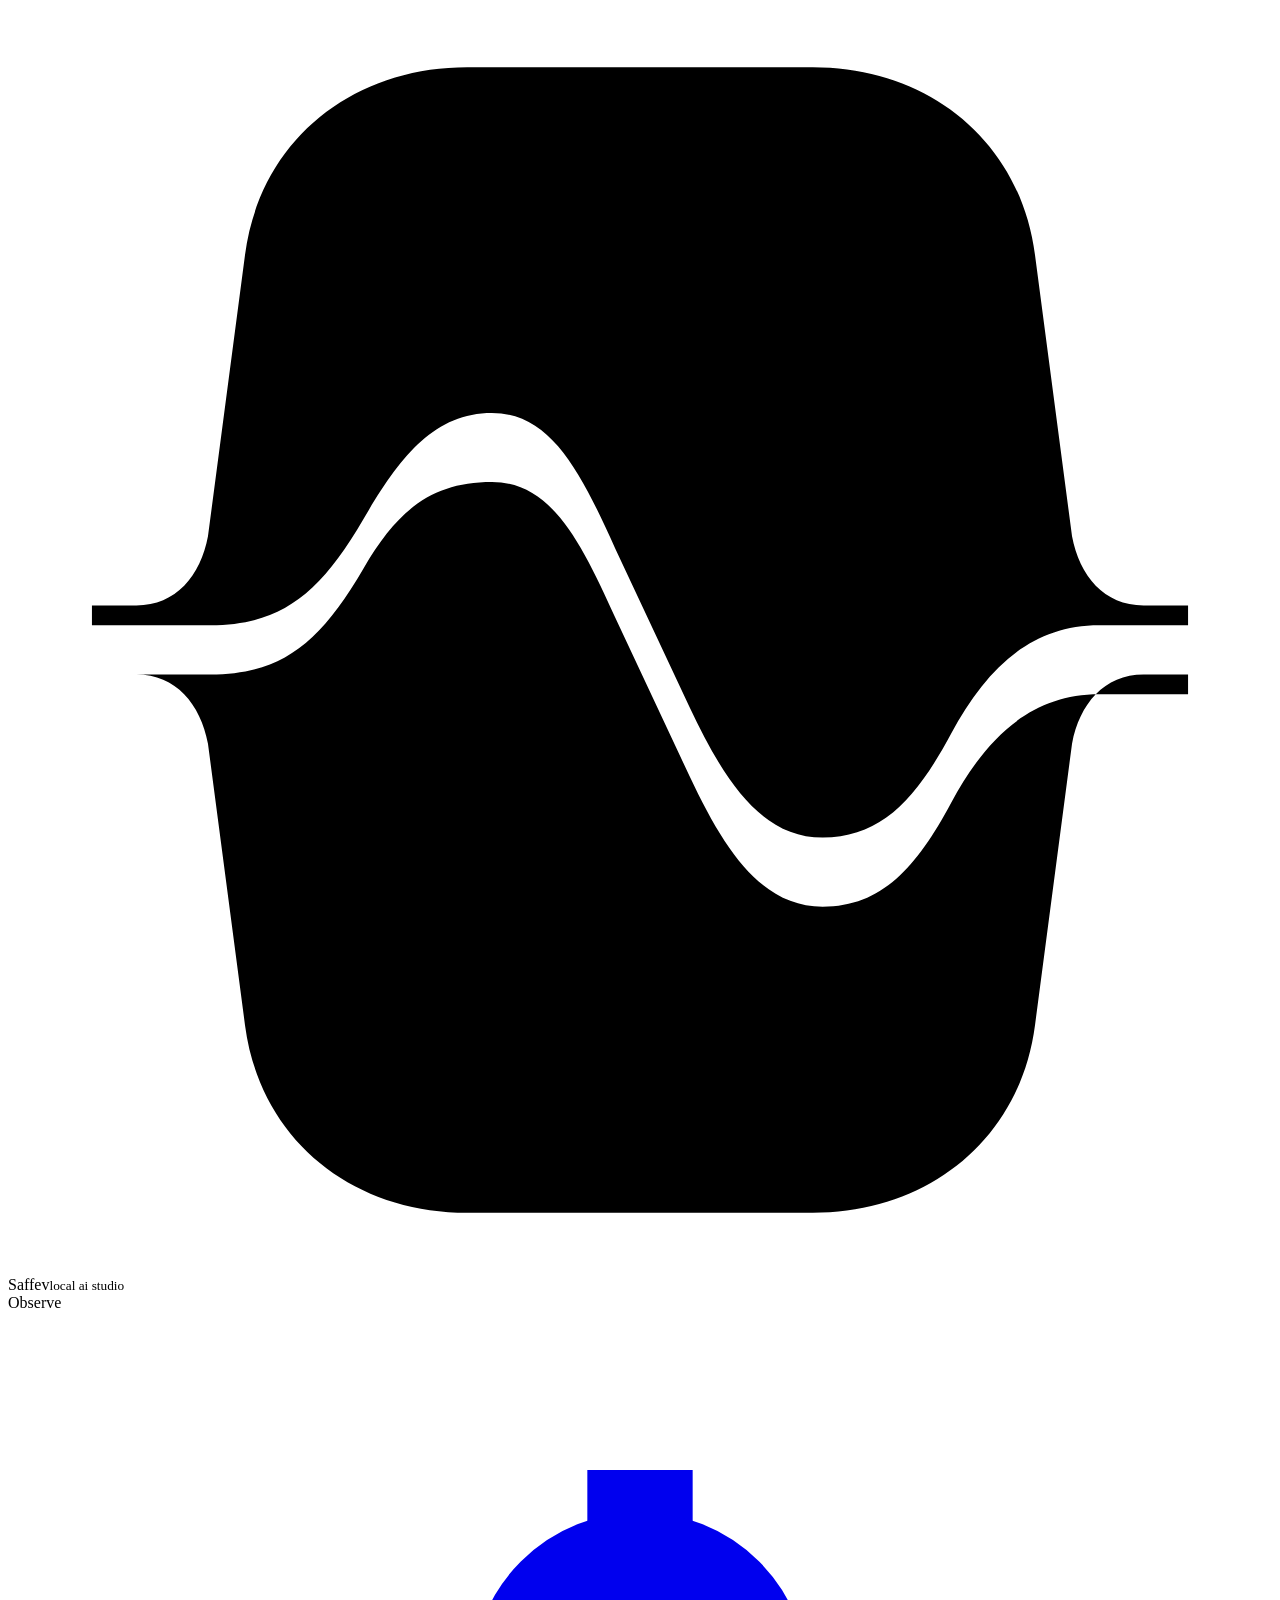
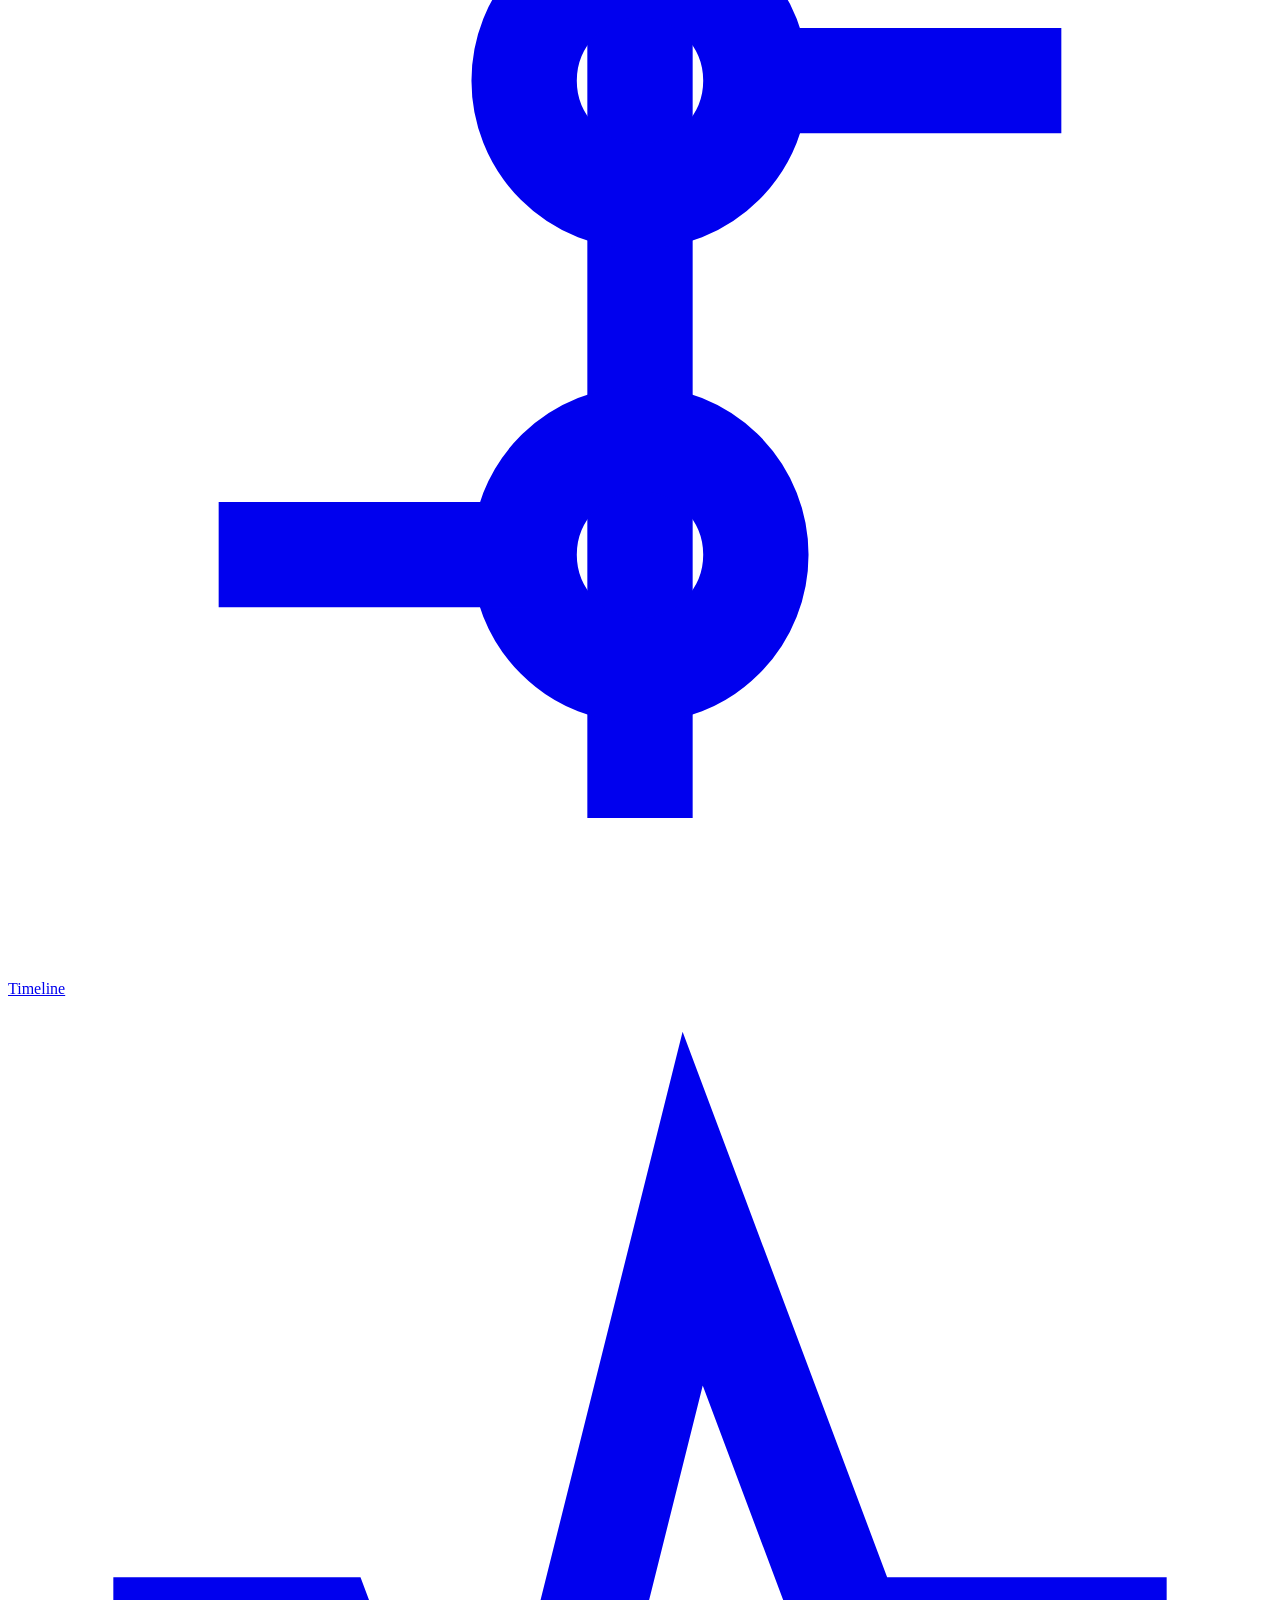
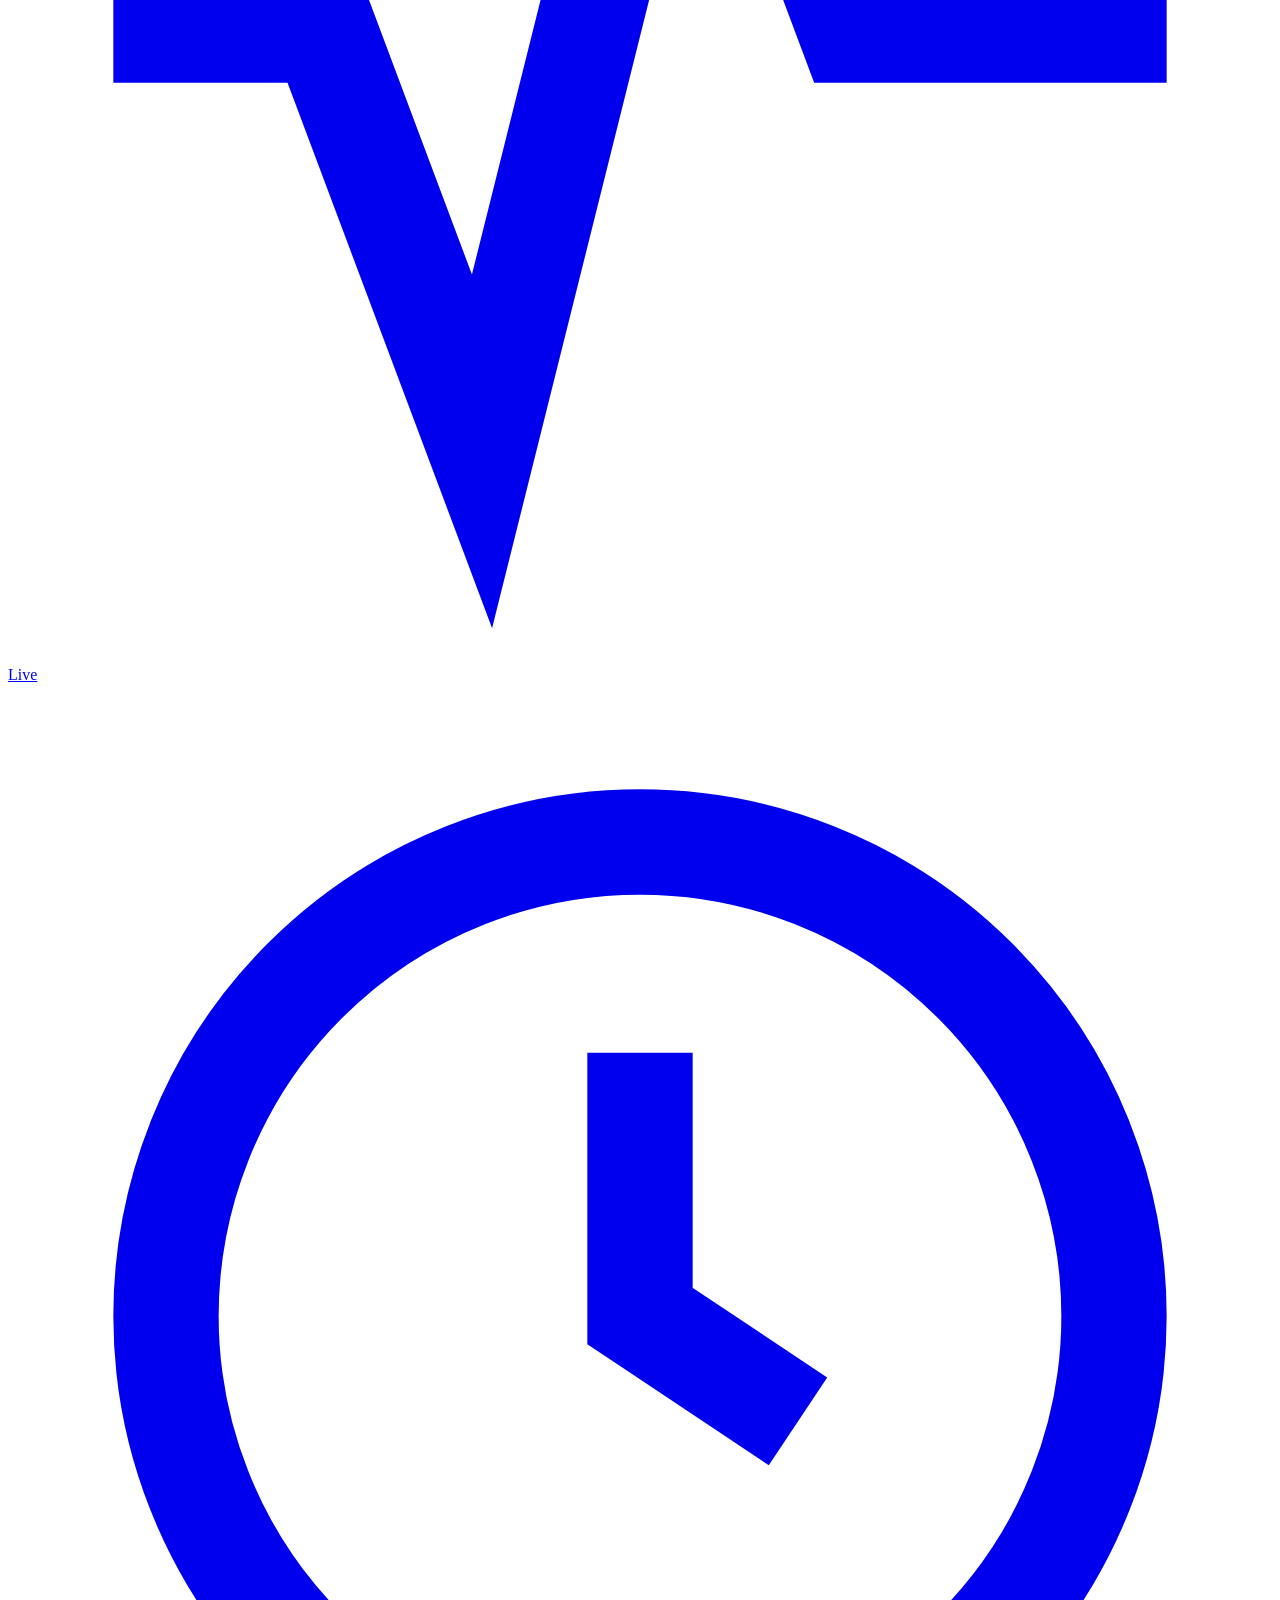
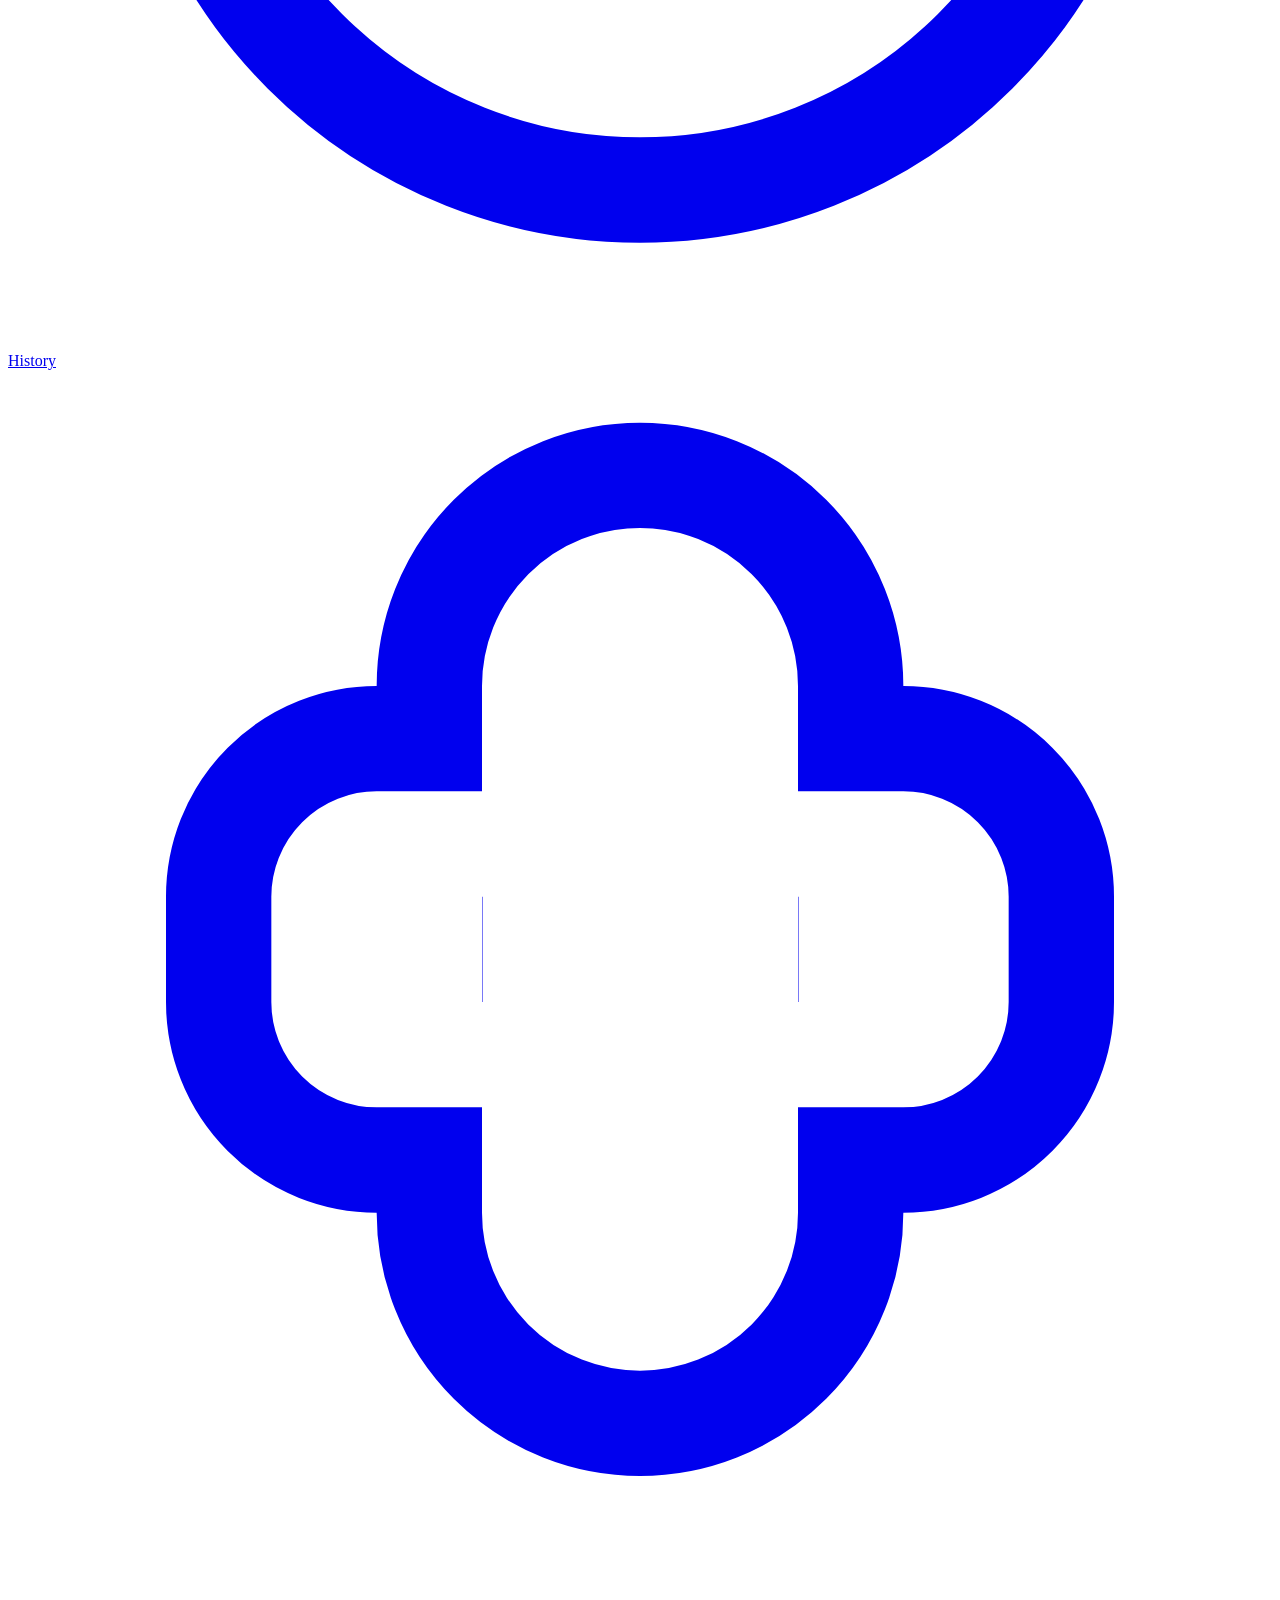
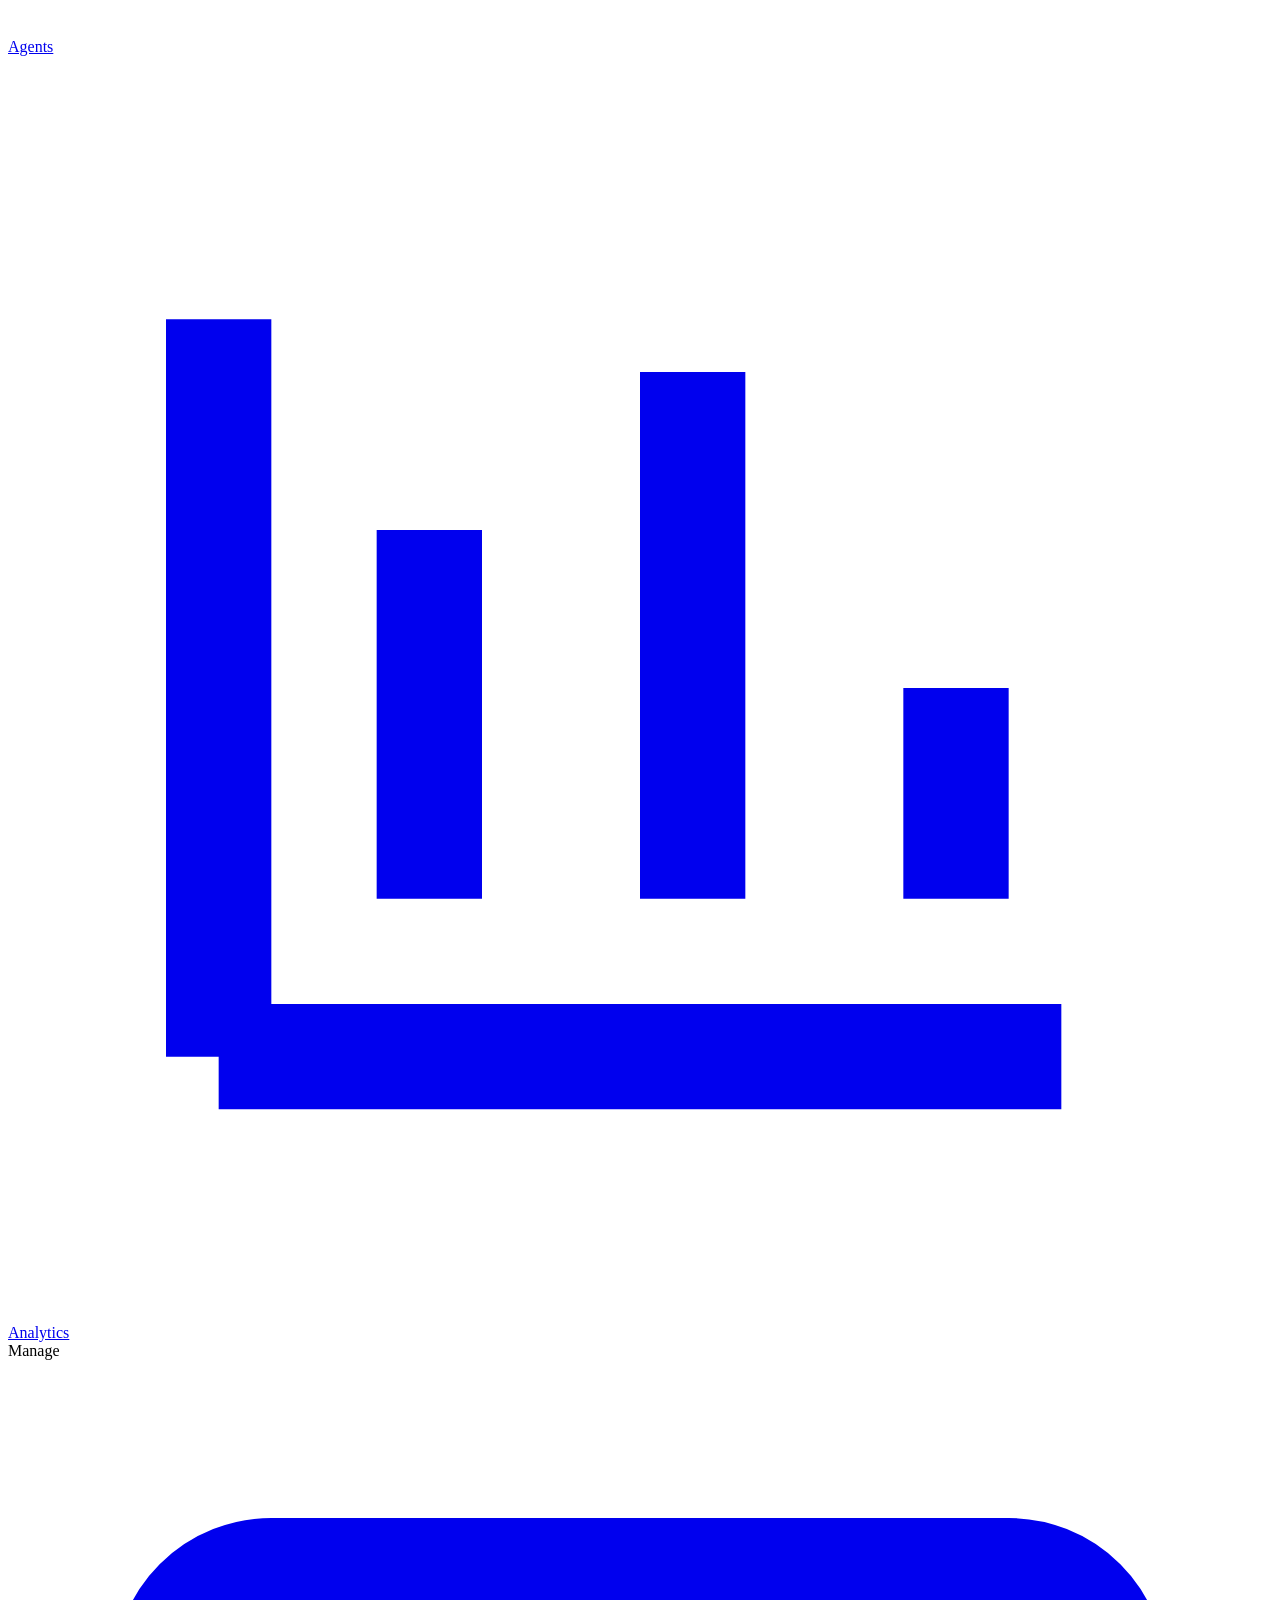
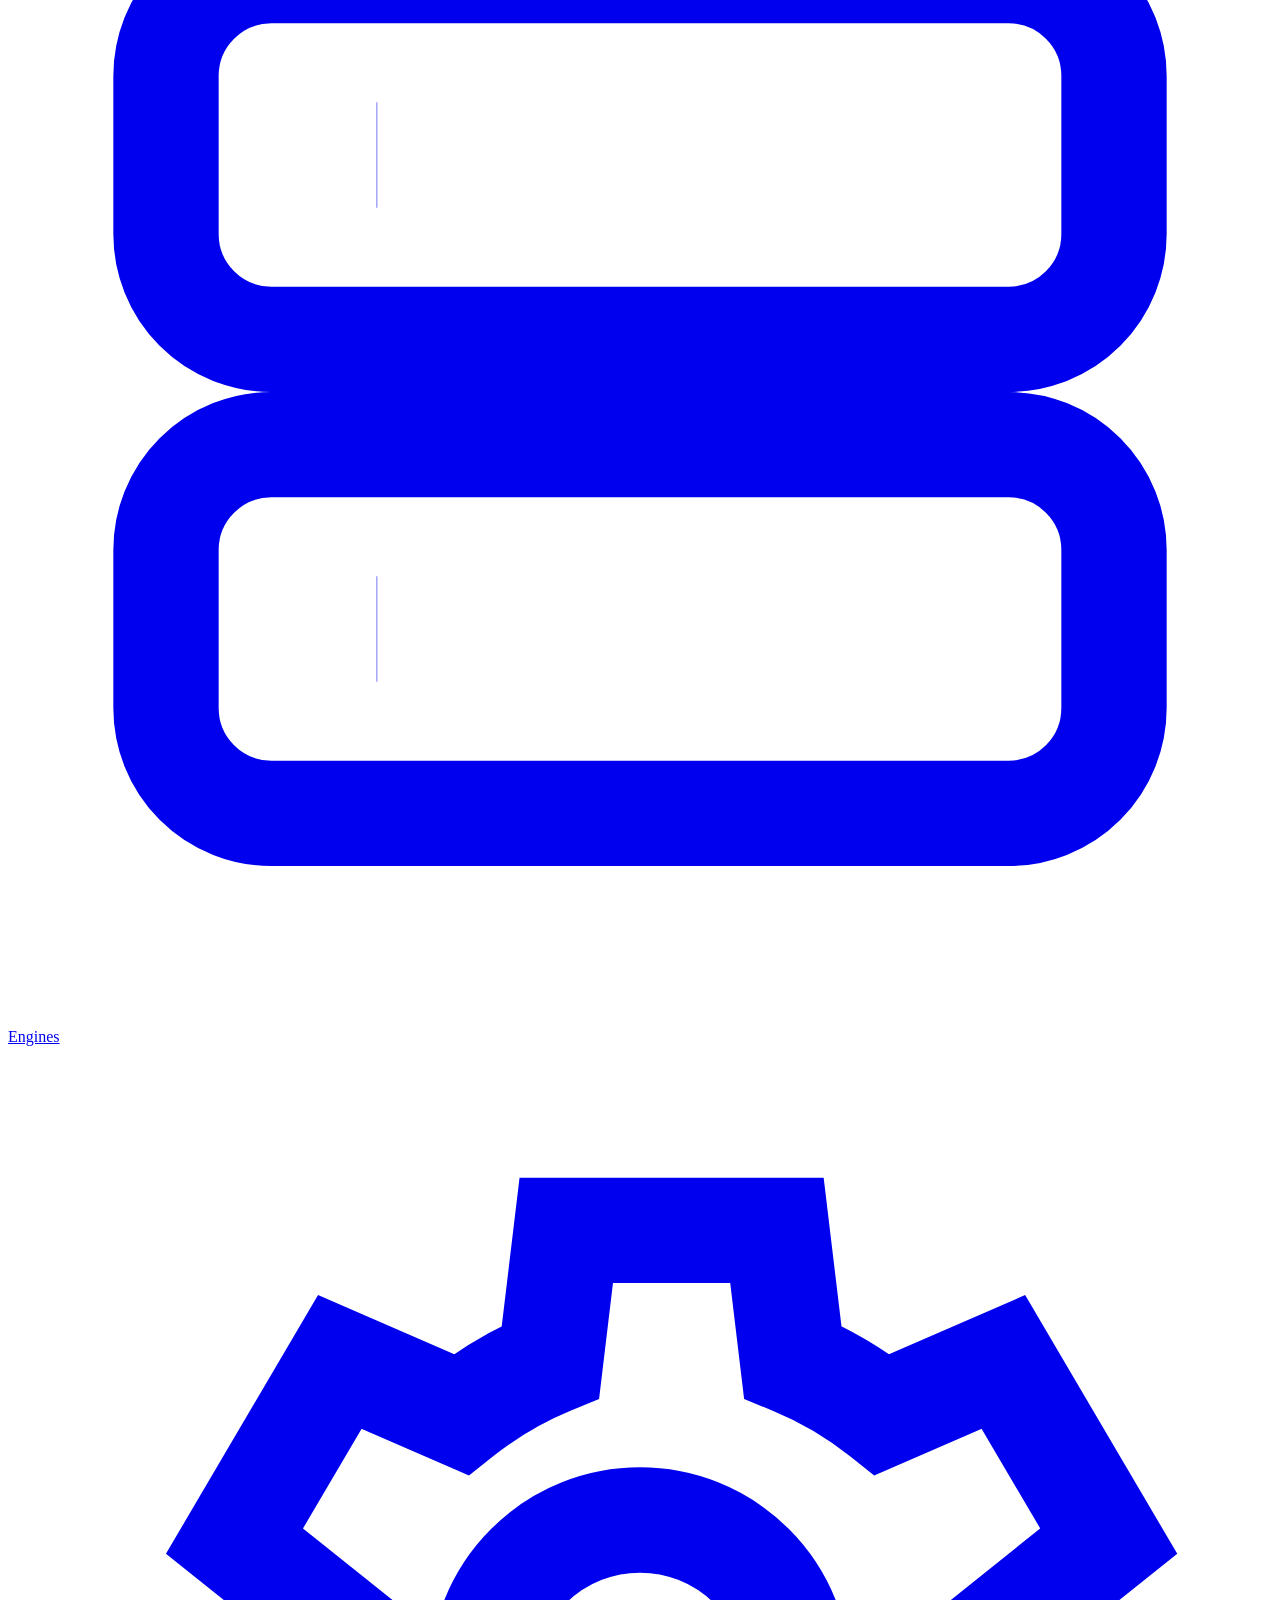
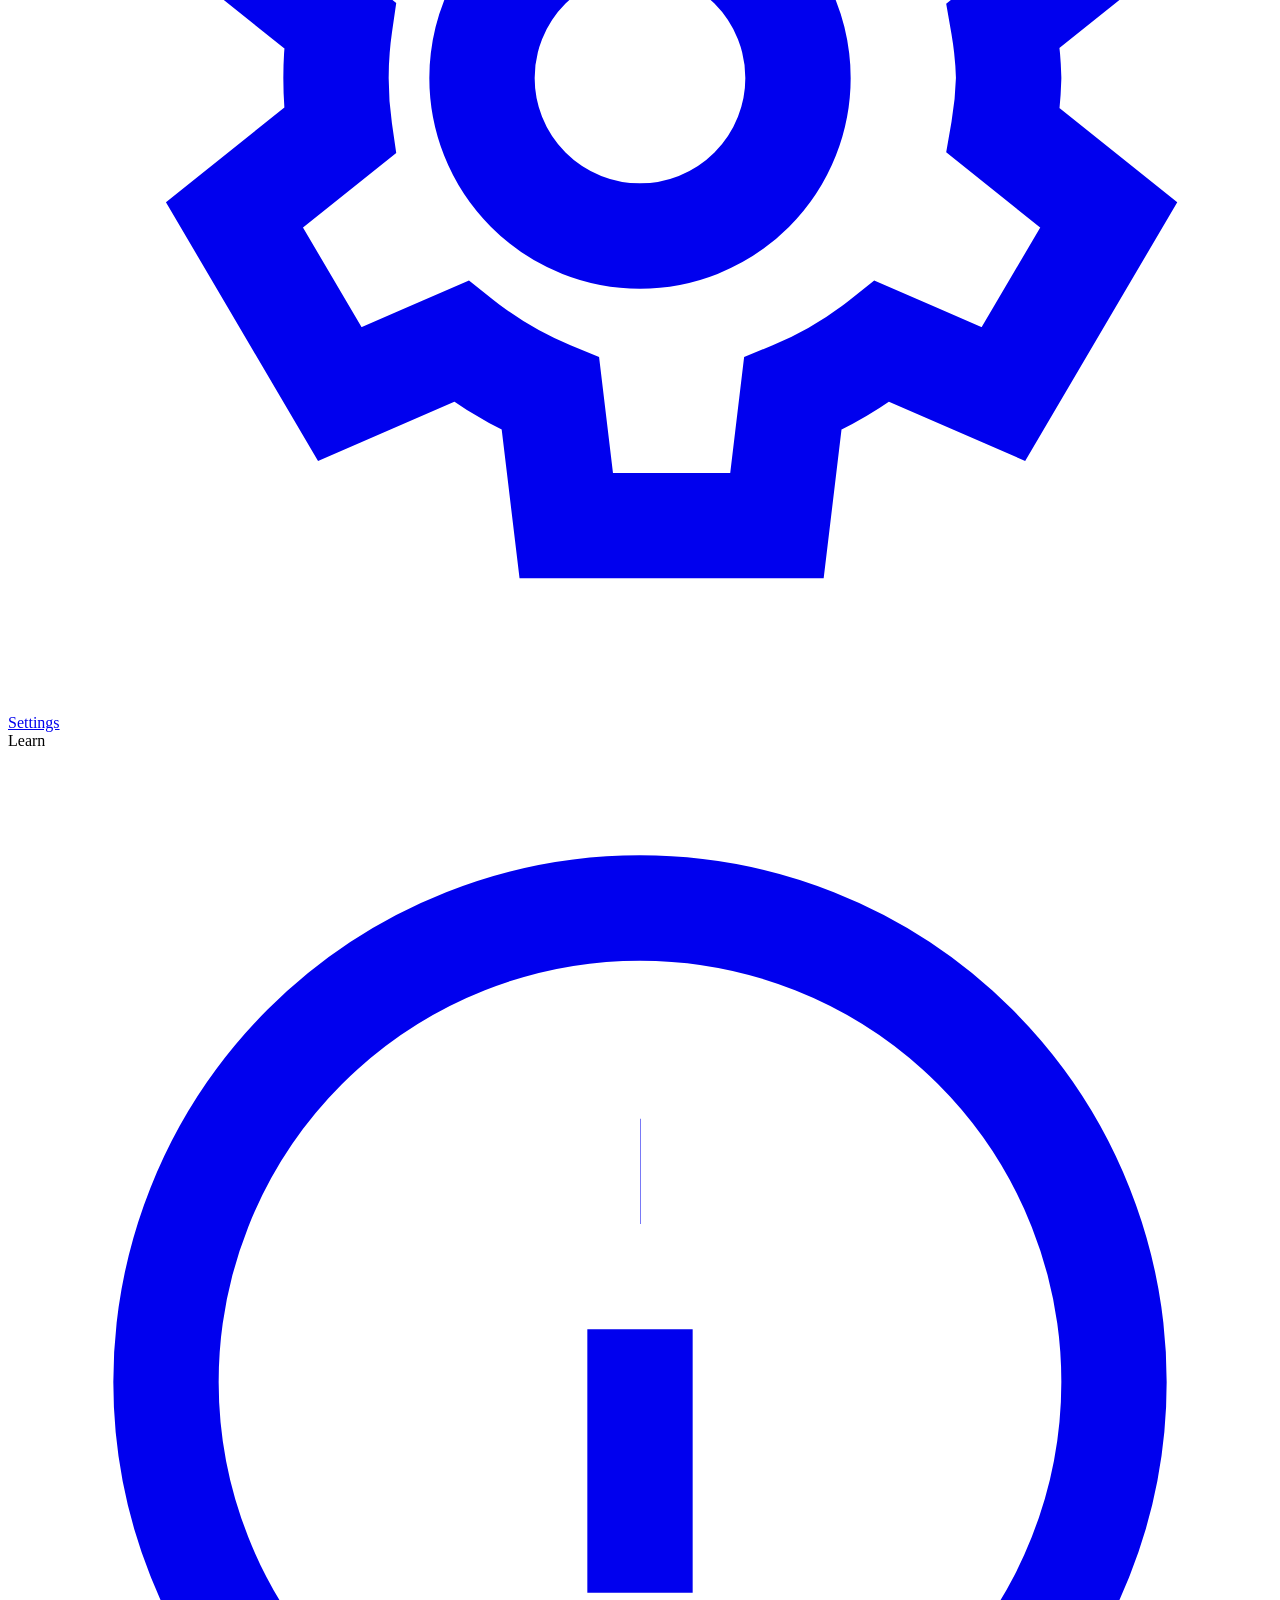
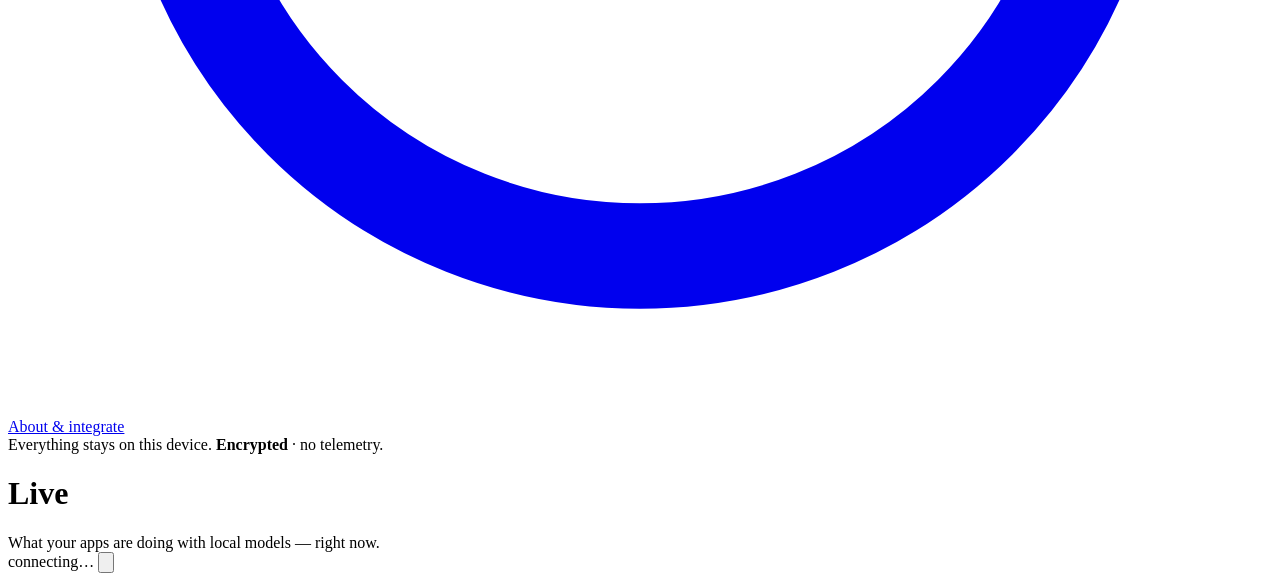
==== commit 7e304377: "feat(menu-bar): custom drop-down panel, stacked spend chart, no-prompt readers Saffev.app: left/righ" ====
--- a/studio-web/index.html
+++ b/studio-web/index.html
@@ -6,11 +6,9 @@
   <meta name="color-scheme" content="light dark" />
   <title>Saffev — local ai studio</title>
 
-  <!-- Favicon: inline SVG data-URI of the brand target glyph (matches the
-       sidebar mark). Inlined so the browser never requests /favicon.ico — no
-       extra asset, no network round-trip, fully offline. The rationed brand
-       teal reads on both light and dark browser tabs. -->
-  <link rel="icon" href="data:image/svg+xml,%3Csvg%20xmlns='http://www.w3.org/2000/svg'%20viewBox='0%200%2034%2034'%3E%3Ccircle%20cx='17'%20cy='17'%20r='15.3'%20fill='none'%20stroke='%2311766E'%20stroke-width='1.6'/%3E%3Ccircle%20cx='17'%20cy='17'%20r='8.6'%20fill='none'%20stroke='%2311766E'%20stroke-width='1.6'/%3E%3Ccircle%20cx='17'%20cy='17'%20r='3'%20fill='%2311766E'/%3E%3C/svg%3E" />
+  <!-- Transparent, self-hosted brand mark. It is embedded in the binary with
+       the rest of Studio and switches to the brighter brand green in dark UI. -->
+  <link rel="icon" type="image/svg+xml" href="/favicon.svg" />
 
   <!-- Self-hosted fonts (woff2 baked into the binary) — no CDN, fully offline. -->
   <link rel="stylesheet" href="/fonts.css" />
@@ -26,10 +24,9 @@
     <aside class="sidebar">
       <div class="brand">
         <div class="mark" aria-hidden="true">
-          <svg viewBox="0 0 34 34" fill="none">
-            <circle cx="17" cy="17" r="15.3" fill="none" stroke="currentColor" stroke-width="1.4"/>
-            <circle cx="17" cy="17" r="8.6" fill="none" stroke="currentColor" stroke-width="1.4"/>
-            <circle cx="17" cy="17" r="2.8" fill="currentColor"/>
+          <svg viewBox="0 0 512 512" fill="currentColor">
+            <path d="M34 242H52C68 242 78 230 81 214L96 100C102 54 139 24 186 24H326C373 24 410 54 416 100L431 214C434 230 444 242 460 242H478V250H442C414 250 396 268 382 294C368 320 354 336 330 336C306 336 291 315 276 283L246 219C232 188 220 164 196 164C172 164 158 183 144 207C126 238 110 250 82 250H34Z"/>
+            <path d="M34 270H82C110 270 126 258 144 227C158 203 172 192 196 192C220 192 232 216 246 247L276 311C291 343 306 364 330 364C354 364 368 348 382 322C396 296 414 278 442 278H478V270H460C444 270 434 282 431 298L416 412C410 458 373 488 326 488H186C139 488 102 458 96 412L81 298C78 282 68 270 52 270Z"/>
           </svg>
         </div>
         <div class="wm"><span id="wmName">Saffev</span><small id="wmSub">local ai studio</small></div>
@@ -99,11 +96,6 @@
       <!-- Connection banner (token / fetch errors) -->
       <div class="banner" id="banner" hidden></div>
 
-      <!-- Update banner (in-app auto-update). Populated by app.js after a
-           GET /api/update on load. Contacts GitHub release metadata only —
-           nothing about the user leaves the device. -->
-      <div class="upbanner" id="updateBanner" hidden></div>
-
       <!-- View root — pages render here -->
       <section id="view"></section>
     </main>
